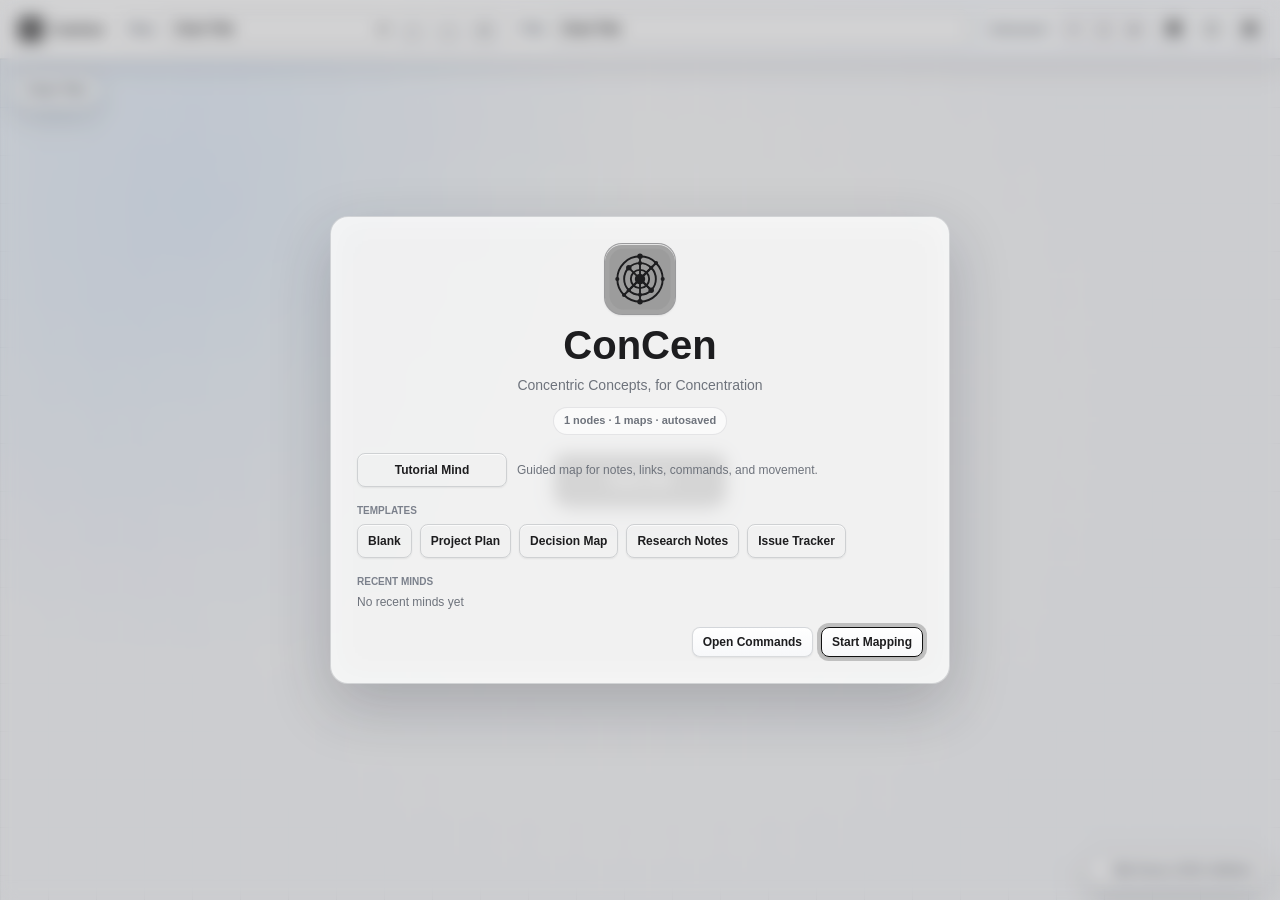
==== index.html @ ed0e7707 "feat: update welcome dialog with new logo, improved layout, and accessibility enhancements" ====
<!doctype html>
<html lang="en">
  <head>
    <meta charset="utf-8">
    <meta name="viewport" content="width=device-width, initial-scale=1">
    <title>ConCen</title>
    <link rel="icon" type="image/svg+xml" href="ios_network_flat_icon.svg">
    <link rel="stylesheet" href="styles.css">
  </head>
  <body>
    <main class="app-shell">
      <header class="toolbar" aria-label="ConCen controls">
        <div class="brand-lockup" aria-label="ConCen">
          <svg class="concen-logo" viewBox="0 0 1024 1024" aria-hidden="true" focusable="false">
            <rect class="concen-logo-bg" x="64" y="64" width="896" height="896" rx="210"/>
            <g class="concen-logo-lines" fill="none" stroke-width="28" stroke-linecap="round" stroke-linejoin="round">
              <circle cx="512" cy="512" r="332"/>
              <circle cx="512" cy="512" r="232"/>
              <circle cx="512" cy="512" r="134"/>
              <path d="M512 180 L512 844"/>
              <path d="M278 746 L746 278"/>
              <path d="M360 360 L670 670"/>
              <path d="M376 648 L512 512 L648 376"/>
              <path d="M512 512 L648 648"/>
            </g>
            <circle class="concen-logo-mark" cx="512" cy="512" r="76"/>
            <g class="concen-logo-nodes">
              <circle cx="512" cy="180" r="40"/>
              <circle cx="747" cy="277" r="30"/>
              <circle cx="844" cy="512" r="30"/>
              <circle cx="512" cy="844" r="40"/>
              <circle cx="278" cy="746" r="30"/>
              <circle cx="180" cy="512" r="30"/>
              <circle cx="512" cy="280" r="30"/>
              <circle cx="676" cy="348" r="30"/>
              <circle cx="676" cy="676" r="40"/>
              <circle cx="512" cy="744" r="30"/>
              <circle cx="348" cy="676" r="30"/>
              <circle cx="348" cy="348" r="40"/>
            </g>
          </svg>
          <span class="brand-name">ConCen</span>
        </div>
        <div class="toolbar-group map-controls" aria-label="Map controls">
          <label class="map-field">
            <span>Map</span>
            <select id="mapSelect"></select>
          </label>
          <button id="parentMapButton" class="icon-button" data-icon="‹" type="button" title="Go to parent map (Ctrl+Left)" aria-label="Go to parent map">
            <span class="visually-hidden">Parent Map</span>
          </button>
          <button id="childMapButton" class="icon-button" data-icon="›" type="button" title="Return to recent child map (Ctrl+Right)" aria-label="Return to recent child map">
            <span class="visually-hidden">Child Map</span>
          </button>
          <button id="newMapButton" class="icon-button" data-icon="+" type="button" title="New map" aria-label="New map">
            <span class="visually-hidden">New Map</span>
          </button>
        </div>

        <div class="toolbar-group title-controls" aria-label="Title controls">
          <label class="title-field">
            <span>Title</span>
            <input id="titleInput" type="text" value="Chart Title" autocomplete="off">
          </label>
        </div>

        <div class="toolbar-group utility-controls" aria-label="View controls">
          <output id="saveState" class="save-state" aria-live="polite">Autosaved</output>
          <div class="zoom-controls" role="group" aria-label="Zoom controls">
            <button id="zoomOutButton" class="icon-button" data-icon="−" type="button" title="Zoom out" aria-label="Zoom out">
              <span class="visually-hidden">Zoom Out</span>
            </button>
            <button id="fitViewButton" class="icon-button" data-icon="□" type="button" title="Fit view" aria-label="Fit view">
              <span class="visually-hidden">Fit View</span>
            </button>
            <button id="zoomInButton" class="icon-button" data-icon="+" type="button" title="Zoom in" aria-label="Zoom in">
              <span class="visually-hidden">Zoom In</span>
            </button>
          </div>
          <button id="commandPaletteButton" class="icon-button" data-icon="⌘" type="button" title="Search and commands (Ctrl+K)" aria-label="Search and commands">
            <span class="visually-hidden">Search and Commands</span>
          </button>
          <details class="mind-menu command-menu">
            <summary class="icon-button" data-icon="◌" title="Mind actions" aria-label="Mind actions">
              <span class="visually-hidden">Mind</span>
            </summary>
            <div class="command-panel">
              <button id="newMindButton" type="button" data-icon="+">New Mind</button>
              <button id="saveMindButton" type="button" data-icon="✓">Save Mind</button>
              <button id="exportMindButton" type="button" data-icon="⇧">Save Copy</button>
              <label class="import-mind" data-icon="⇩">
                <span>Open Mind</span>
                <input id="importMindInput" type="file" accept="application/json,.json">
              </label>
              <details class="github-sync">
                <summary data-icon="⌁">GitHub Sync</summary>
                <div class="github-sync-panel">
                  <label>
                    <span>Owner</span>
                    <input id="githubOwnerInput" type="text" autocomplete="off" placeholder="github-user">
                  </label>
                  <label>
                    <span>Repo</span>
                    <input id="githubRepoInput" type="text" autocomplete="off" placeholder="private-minds">
                  </label>
                  <label>
                    <span>Branch</span>
                    <input id="githubBranchInput" type="text" autocomplete="off" placeholder="main">
                  </label>
                  <label>
                    <span>Path</span>
                    <input id="githubPathInput" type="text" autocomplete="off" placeholder="minds/concen.mind.json">
                  </label>
                  <label>
                    <span>Token</span>
                    <input id="githubTokenInput" type="password" autocomplete="off" placeholder="Fine-grained token">
                  </label>
                  <div class="github-sync-actions">
                    <button id="githubSaveSettingsButton" type="button" data-icon="✓">Save</button>
                    <button id="githubExportSettingsButton" type="button" data-icon="⇧">Download Settings</button>
                    <label class="github-import-settings" data-icon="⇩">
                      <span>Open Settings</span>
                      <input id="githubImportSettingsInput" type="file" accept="application/json,.json">
                    </label>
                    <button id="githubPushButton" type="button" data-icon="⇧">Push</button>
                    <button id="githubPullButton" type="button" data-icon="⇩">Pull</button>
                    <button id="githubDisconnectButton" type="button" data-icon="×">Disconnect</button>
                  </div>
                </div>
              </details>
              <button id="clearRecentMindsButton" type="button" data-icon="⌫">Clear Recents</button>
              <button id="deleteMapButton" type="button" class="quiet-danger" data-icon="−">Delete Map</button>
              <button id="resetButton" type="button" class="quiet-danger" data-icon="×">Reset Mind</button>
            </div>
          </details>
          <details class="settings-menu">
            <summary class="icon-button" data-icon="⚙" title="Settings" aria-label="Settings">
              <span class="visually-hidden">Settings</span>
            </summary>
            <div class="settings-panel">
              <input id="viewModeInput" class="legacy-view-mode" type="checkbox" checked hidden>
              <div class="theme-controls" aria-label="Theme controls">
                <span class="settings-section-title">Appearance</span>
                <label class="theme-field">
                  <span>Theme</span>
                  <select id="themePresetInput"></select>
                </label>
                <label class="theme-field">
                  <span>Style</span>
                  <select id="stylePresetInput"></select>
                </label>
                <label class="theme-field">
                  <span>Navigation</span>
                  <select id="navigationModeInput"></select>
                </label>
                <div id="customThemeEditor" class="custom-theme-editor" aria-label="Custom theme colors" hidden></div>
                <div>
                  <span class="theme-label">Branches</span>
                  <div id="branchPalette" class="branch-palette" aria-label="Branch colors"></div>
                </div>
                <div class="theme-actions">
                  <button id="shufflePaletteButton" type="button" data-icon="⇄">Shuffle</button>
                  <button id="resetPaletteButton" type="button" data-icon="↺">Reset</button>
                  <button id="exportThemeButton" type="button" data-icon="⇧">Export</button>
                  <label class="import-theme" data-icon="⇩">
                    <span>Import</span>
                    <input id="importThemeInput" type="file" accept="application/json,.json">
                  </label>
                </div>
              </div>
              <div class="spacing-controls" aria-label="Spacing controls">
                <div class="spacing-header">
                  <span class="settings-section-title">Layout</span>
                  <div class="segmented-control view-mode-control" role="group" aria-label="View mode">
                    <button id="treeViewButton" type="button" aria-pressed="false">Flat</button>
                    <button id="radialViewButton" type="button" aria-pressed="false">Radial</button>
                    <button id="bookViewButton" type="button" aria-pressed="false">Book</button>
                  </div>
                  <div class="layout-preset-row" role="group" aria-label="Layout presets">
                    <button type="button" data-layout-preset="compact">Compact</button>
                    <button type="button" data-layout-preset="balanced">Balanced</button>
                    <button type="button" data-layout-preset="wide">Wide</button>
                  </div>
                </div>
                <div class="range-field" role="group" aria-labelledby="treeLevelGapLabel">
                  <span id="treeLevelGapLabel">Flat radius</span>
                  <input id="treeLevelGapRange" type="range" min="40" max="260" step="4" value="82" aria-labelledby="treeLevelGapLabel">
                  <input id="treeLevelGapInput" type="number" min="40" max="260" step="4" value="82" aria-label="Flat radius value">
                </div>
                <div class="range-field" role="group" aria-labelledby="treeLeafGapLabel">
                  <span id="treeLeafGapLabel">Flat nodes</span>
                  <input id="treeLeafGapRange" type="range" min="60" max="360" step="4" value="110" aria-labelledby="treeLeafGapLabel">
                  <input id="treeLeafGapInput" type="number" min="60" max="360" step="4" value="110" aria-label="Flat nodes value">
                </div>
                <div class="range-field" role="group" aria-labelledby="ringBaseRadiusLabel">
                  <span id="ringBaseRadiusLabel">Ring radius</span>
                  <input id="ringBaseRadiusRange" type="range" min="60" max="500" step="5" value="110" aria-labelledby="ringBaseRadiusLabel">
                  <input id="ringBaseRadiusInput" type="number" min="60" max="500" step="5" value="110" aria-label="Ring radius value">
                </div>
                <div class="range-field" role="group" aria-labelledby="ringDepthGapLabel">
                  <span id="ringDepthGapLabel">Ring layers</span>
                  <input id="ringDepthGapRange" type="range" min="60" max="500" step="5" value="100" aria-labelledby="ringDepthGapLabel">
                  <input id="ringDepthGapInput" type="number" min="60" max="500" step="5" value="100" aria-label="Ring layers value">
                </div>
                <div class="range-field" role="group" aria-labelledby="ringNodeGapLabel">
                  <span id="ringNodeGapLabel">Ring nodes</span>
                  <input id="ringNodeGapRange" type="range" min="0" max="200" step="4" value="28" aria-labelledby="ringNodeGapLabel">
                  <input id="ringNodeGapInput" type="number" min="0" max="200" step="4" value="28" aria-label="Ring nodes value">
                </div>
                <div class="range-field" role="group" aria-labelledby="nodeFontSizeLabel">
                  <span id="nodeFontSizeLabel">Font size</span>
                  <input id="nodeFontSizeRange" type="range" min="9" max="22" step="0.5" value="13" aria-labelledby="nodeFontSizeLabel">
                  <input id="nodeFontSizeInput" type="number" min="9" max="22" step="0.5" value="13" aria-label="Font size value">
                </div>
              </div>
            </div>
          </details>
        </div>
      </header>

      <section class="canvas-wrap" aria-label="ConCen editor">
        <div id="pathTrail" class="path-trail" aria-label="Map path"></div>
        <svg id="chartCanvas" role="application" aria-label="ConCen mind map" tabindex="0"></svg>
        <div id="nodeActionBar" class="node-action-bar" aria-label="Focused node actions" hidden>
          <label class="node-field">
            <span>Focus</span>
            <input id="nodeLabelInput" type="text" value="Chart Title" autocomplete="off">
          </label>
          <button id="addButton" class="icon-button" data-icon="+" type="button" title="Add child (Enter)" aria-label="Add child">
            <span class="visually-hidden">Add Child</span>
          </button>
          <button id="renameButton" class="icon-button" data-icon="✓" type="button" title="Apply label" aria-label="Apply label">
            <span class="visually-hidden">Apply Label</span>
          </button>
          <button id="openMapButton" class="icon-button" data-icon="↳" type="button" title="Open node map (Alt+Enter)" aria-label="Open node map">
            <span class="visually-hidden">Open Map</span>
          </button>
          <button id="reparentButton" class="icon-button" data-icon="↑" type="button" title="Create parent (Ctrl+Shift+Enter)" aria-label="Create parent">
            <span class="visually-hidden">Create Parent</span>
          </button>
          <button id="noteButton" class="icon-button" data-icon="✎" type="button" title="Toggle notes (Ctrl+Enter or Ctrl+click node)" aria-label="Toggle notes">
            <span class="visually-hidden">Open Notes</span>
          </button>
          <button id="deleteButton" class="icon-button quiet-danger" data-icon="×" type="button" title="Delete node" aria-label="Delete node">
            <span class="visually-hidden">Delete</span>
          </button>
        </div>
        <aside id="noteSidebar" class="note-sidebar" aria-label="Node inspector" hidden>
          <div class="note-sidebar-header">
            <div>
              <span class="note-eyebrow">Inspector</span>
              <h2 id="noteSidebarTitle">Chart Title</h2>
            </div>
            <button id="closeNoteButton" class="icon-button" data-icon="×" type="button" title="Close inspector" aria-label="Close inspector">
              <span class="visually-hidden">Close Inspector</span>
            </button>
          </div>
          <div class="node-meta-grid">
            <label>
              <span>Status</span>
              <select id="nodeStatusInput" aria-label="Node status">
                <option value="open">Open</option>
                <option value="active">Active</option>
                <option value="waiting">Waiting</option>
                <option value="done">Done</option>
              </select>
            </label>
            <label>
              <span>Priority</span>
              <select id="nodePriorityInput" aria-label="Node priority">
                <option value="low">Low</option>
                <option value="normal">Normal</option>
                <option value="high">High</option>
                <option value="critical">Critical</option>
              </select>
            </label>
            <label class="wide">
              <span>Tags</span>
              <input id="nodeTagsInput" type="text" aria-label="Node tags" placeholder="comma, separated">
            </label>
            <label class="wide checkbox-field">
              <span>Show marker</span>
              <input id="nodeMarkerInput" type="checkbox" aria-label="Show priority marker colored by status">
            </label>
          </div>
          <textarea id="noteInput" aria-label="Node note" placeholder="Add note"></textarea>
          <div id="nodeLinkSuggest" class="node-link-suggest" role="listbox" aria-label="Node link suggestions" hidden></div>
          <div id="noteLinks" class="note-links" aria-label="Detected note links"></div>
          <div id="backlinks" class="backlinks" aria-label="Backlinks"></div>
        </aside>
        <output id="statusText" class="status-pill" aria-live="polite"></output>
        <input id="nodeEditor" class="node-editor" type="text" autocomplete="off" aria-label="Edit node label">
      </section>
      <div id="commandPalette" class="command-palette" role="dialog" aria-modal="true" aria-label="Search and commands" hidden>
        <div class="palette-panel">
          <input id="commandInput" type="search" autocomplete="off" placeholder="Search nodes, notes, or commands">
          <div id="commandResults" class="command-results"></div>
        </div>
      </div>
      <div id="welcomeDialog" class="welcome-dialog" role="dialog" aria-modal="true" aria-label="Welcome to ConCen" hidden>
        <div class="welcome-panel">
          <div class="welcome-head">
            <div class="welcome-brand">
              <svg class="concen-logo welcome-logo" viewBox="0 0 1024 1024" aria-hidden="true" focusable="false">
                <rect class="concen-logo-bg" x="64" y="64" width="896" height="896" rx="210"/>
                <g class="concen-logo-lines" fill="none" stroke-width="28" stroke-linecap="round" stroke-linejoin="round">
                  <circle cx="512" cy="512" r="332"/>
                  <circle cx="512" cy="512" r="232"/>
                  <circle cx="512" cy="512" r="134"/>
                  <path d="M512 180 L512 844"/>
                  <path d="M278 746 L746 278"/>
                  <path d="M360 360 L670 670"/>
                  <path d="M376 648 L512 512 L648 376"/>
                  <path d="M512 512 L648 648"/>
                </g>
                <circle class="concen-logo-mark" cx="512" cy="512" r="76"/>
                <g class="concen-logo-nodes">
                  <circle cx="512" cy="180" r="40"/>
                  <circle cx="747" cy="277" r="30"/>
                  <circle cx="844" cy="512" r="30"/>
                  <circle cx="512" cy="844" r="40"/>
                  <circle cx="278" cy="746" r="30"/>
                  <circle cx="180" cy="512" r="30"/>
                  <circle cx="512" cy="280" r="30"/>
                  <circle cx="676" cy="348" r="30"/>
                  <circle cx="676" cy="676" r="40"/>
                  <circle cx="512" cy="744" r="30"/>
                  <circle cx="348" cy="676" r="30"/>
                  <circle cx="348" cy="348" r="40"/>
                </g>
              </svg>
              <h1>ConCen</h1>
              <p>Concentric Concepts, for Concentration</p>
            </div>
            <output id="welcomeStats" class="welcome-stats"></output>
          </div>
          <div class="welcome-section">
            <div class="welcome-tutorial">
              <button id="welcomeTutorialButton" type="button" data-icon="▶">Tutorial Mind</button>
              <span>Guided map for notes, links, commands, and movement.</span>
            </div>
          </div>
          <div class="welcome-section">
            <span class="welcome-label">Templates</span>
            <div class="welcome-templates" id="welcomeTemplates">
              <button type="button" data-template="blank">Blank</button>
              <button type="button" data-template="project">Project Plan</button>
              <button type="button" data-template="decision">Decision Map</button>
              <button type="button" data-template="research">Research Notes</button>
              <button type="button" data-template="issues">Issue Tracker</button>
            </div>
          </div>
          <div class="welcome-section">
            <span class="welcome-label">Recent minds</span>
            <div id="welcomeRecent" class="welcome-recent"></div>
          </div>
          <div class="welcome-actions">
            <button id="welcomeCommandButton" type="button" data-icon="⌘">Open Commands</button>
            <button id="welcomeCloseButton" type="button" data-icon="✓">Start Mapping</button>
          </div>
        </div>
      </div>
    </main>

    <script src="src/config.js"></script>
    <script src="src/utils.js"></script>
    <script src="src/model.js"></script>
    <script src="src/storage.js"></script>
    <script src="src/layout.js"></script>
    <script src="src/renderer.js"></script>
    <script src="src/tutorial.js"></script>
    <script src="src/controller.js"></script>
    <script src="app.js"></script>
  </body>
</html>
---- styles.css ----
:root {
  color-scheme: light;
  --bg: #f3f4f6;
  --surface: rgba(255, 255, 255, 0.72);
  --surface-solid: #ffffff;
  --surface-raised: rgba(255, 255, 255, 0.88);
  --surface-recessed: rgba(247, 248, 250, 0.9);
  --glass-border: rgba(120, 126, 138, 0.24);
  --hairline: rgba(60, 67, 80, 0.14);
  --field: rgba(255, 255, 255, 0.86);
  --field-hover: rgba(255, 255, 255, 0.96);
  --control: linear-gradient(180deg, rgba(255, 255, 255, 0.94), rgba(236, 238, 243, 0.86));
  --control-hover: linear-gradient(180deg, rgba(255, 255, 255, 1), rgba(228, 232, 239, 0.92));
  --control-pressed: linear-gradient(180deg, rgba(219, 224, 233, 0.92), rgba(244, 246, 250, 0.96));
  --control-ink: #1d1d1f;
  --danger-ink: #ad2f2b;
  --ink: #1d1d1f;
  --muted: #6e737c;
  --label: #7b818c;
  --focus: #0a84ff;
  --focus-soft: rgba(10, 132, 255, 0.2);
  --path-glow: rgba(10, 132, 255, 0.24);
  --path-fill: rgba(10, 132, 255, 0.045);
  --sibling-glow: rgba(10, 132, 255, 0.18);
  --sibling-fill: rgba(10, 132, 255, 0.035);
  --canvas-bg: #f7f8fa;
  --canvas-grid: rgba(86, 98, 120, 0.055);
  --canvas-wash: rgba(255, 255, 255, 0.72);
  --ring-guide: rgba(94, 105, 124, 0.38);
  --node-fill: rgba(255, 255, 255, 0.9);
  --root-node-fill: #111111;
  --node-ink: #1d1d1f;
  --root-node-ink: #ffffff;
  --node-font-size: 13px;
  --leaf-marker-font-size: 9px;
  --shadow-sm: 0 1px 2px rgba(0, 0, 0, 0.07), 0 1px 0 rgba(255, 255, 255, 0.72) inset;
  --shadow-md: 0 10px 28px rgba(30, 36, 46, 0.14);
  --shadow-lg: 0 22px 60px rgba(30, 36, 46, 0.22);
  --node-shadow: drop-shadow(0 8px 14px rgba(35, 42, 55, 0.13));
  --blur: blur(18px) saturate(1.35);
}

:root[data-theme="dark"] {
  color-scheme: dark;
  --bg: #101114;
  --surface: rgba(34, 36, 41, 0.68);
  --surface-solid: #22242a;
  --surface-raised: rgba(44, 47, 54, 0.86);
  --surface-recessed: rgba(24, 26, 31, 0.88);
  --glass-border: rgba(255, 255, 255, 0.14);
  --hairline: rgba(255, 255, 255, 0.09);
  --field: rgba(25, 27, 32, 0.84);
  --field-hover: rgba(34, 37, 44, 0.94);
  --control: linear-gradient(180deg, rgba(66, 70, 80, 0.82), rgba(41, 44, 52, 0.86));
  --control-hover: linear-gradient(180deg, rgba(79, 84, 95, 0.9), rgba(48, 52, 61, 0.94));
  --control-pressed: linear-gradient(180deg, rgba(35, 38, 46, 0.94), rgba(58, 62, 72, 0.86));
  --control-ink: #f5f5f7;
  --danger-ink: #ff6961;
  --ink: #f5f5f7;
  --muted: #a3a8b2;
  --label: #9096a2;
  --focus: #0a84ff;
  --focus-soft: rgba(10, 132, 255, 0.28);
  --path-glow: rgba(10, 132, 255, 0.34);
  --path-fill: rgba(10, 132, 255, 0.09);
  --sibling-glow: rgba(10, 132, 255, 0.24);
  --sibling-fill: rgba(10, 132, 255, 0.07);
  --canvas-bg: #111318;
  --canvas-grid: rgba(255, 255, 255, 0.045);
  --canvas-wash: rgba(28, 31, 38, 0.54);
  --ring-guide: rgba(169, 178, 194, 0.34);
  --node-fill: rgba(32, 35, 42, 0.88);
  --root-node-fill: #111111;
  --node-ink: #f5f5f7;
  --root-node-ink: #ffffff;
  --shadow-sm: 0 1px 0 rgba(255, 255, 255, 0.08) inset, 0 1px 2px rgba(0, 0, 0, 0.32);
  --shadow-md: 0 12px 32px rgba(0, 0, 0, 0.36);
  --shadow-lg: 0 26px 70px rgba(0, 0, 0, 0.52);
  --node-shadow: drop-shadow(0 10px 18px rgba(0, 0, 0, 0.32));
}

:root[data-style="print"] {
  --blur: none;
  --shadow-sm: none;
  --shadow-md: 0 1px 0 var(--hairline);
  --shadow-lg: 0 12px 28px rgba(35, 31, 25, 0.12);
  --node-shadow: none;
  --canvas-grid: rgba(64, 54, 36, 0.09);
  --ring-guide: rgba(64, 54, 36, 0.32);
}

:root[data-style="papery"] {
  --bg: #efe6cf;
  --surface: rgba(255, 251, 240, 0.74);
  --surface-solid: #fff7e6;
  --surface-raised: rgba(255, 253, 246, 0.9);
  --surface-recessed: rgba(246, 239, 220, 0.72);
  --ink: #292218;
  --muted: #6f624e;
  --label: #76664d;
  --field: rgba(255, 253, 246, 0.92);
  --field-hover: #fffdf6;
  --control: linear-gradient(180deg, rgba(255, 252, 242, 0.96), rgba(238, 226, 201, 0.88));
  --control-hover: linear-gradient(180deg, #fffdf6, rgba(233, 219, 190, 0.92));
  --control-pressed: linear-gradient(180deg, rgba(226, 210, 178, 0.9), rgba(250, 244, 230, 0.96));
  --control-ink: #292218;
  --canvas-bg: #f7f0dc;
  --canvas-grid: rgba(117, 94, 54, 0.055);
  --canvas-wash: rgba(255, 252, 242, 0.62);
  --ring-guide: rgba(117, 94, 54, 0.26);
  --node-fill: rgba(255, 252, 242, 0.94);
  --node-ink: #292218;
  --shadow-sm: 0 1px 1px rgba(80, 62, 35, 0.08), 0 1px 0 rgba(255, 255, 255, 0.58) inset;
  --shadow-md: 0 8px 18px rgba(80, 62, 35, 0.12);
  --shadow-lg: 0 18px 42px rgba(80, 62, 35, 0.16);
  --node-shadow: drop-shadow(0 5px 8px rgba(80, 62, 35, 0.13));
}

:root[data-theme="dark"][data-style="papery"] {
  --bg: #15120d;
  --surface: rgba(36, 30, 22, 0.78);
  --surface-solid: #231d15;
  --surface-raised: rgba(47, 39, 28, 0.92);
  --surface-recessed: rgba(30, 25, 18, 0.82);
  --glass-border: rgba(238, 220, 184, 0.18);
  --hairline: rgba(238, 220, 184, 0.12);
  --field: rgba(38, 31, 22, 0.94);
  --field-hover: rgba(51, 42, 30, 0.96);
  --control: linear-gradient(180deg, rgba(66, 55, 40, 0.9), rgba(42, 34, 24, 0.92));
  --control-hover: linear-gradient(180deg, rgba(78, 65, 47, 0.94), rgba(50, 41, 30, 0.96));
  --control-pressed: linear-gradient(180deg, rgba(35, 28, 20, 0.96), rgba(63, 52, 37, 0.9));
  --control-ink: #f5ead2;
  --ink: #f5ead2;
  --muted: #c9b895;
  --label: #b8a681;
  --canvas-bg: #211b13;
  --canvas-grid: rgba(238, 220, 184, 0.052);
  --canvas-wash: rgba(80, 65, 43, 0.34);
  --ring-guide: rgba(238, 220, 184, 0.2);
  --node-fill: rgba(50, 41, 29, 0.94);
  --node-ink: #f7ecd4;
  --root-node-fill: #f3dfb4;
  --root-node-ink: #1d160d;
  --shadow-sm: 0 1px 1px rgba(0, 0, 0, 0.28), 0 1px 0 rgba(255, 247, 222, 0.06) inset;
  --shadow-md: 0 10px 24px rgba(0, 0, 0, 0.3);
  --shadow-lg: 0 22px 54px rgba(0, 0, 0, 0.42);
  --node-shadow: drop-shadow(0 7px 12px rgba(0, 0, 0, 0.32));
}

:root[data-style="blueprint"] {
  --focus: #38bdf8;
  --focus-soft: rgba(56, 189, 248, 0.22);
  --canvas-bg: #0b2431;
  --canvas-grid: rgba(125, 211, 252, 0.16);
  --canvas-wash: rgba(14, 116, 144, 0.18);
  --ring-guide: rgba(125, 211, 252, 0.46);
  --node-fill: rgba(8, 47, 73, 0.88);
  --node-ink: #e0f2fe;
  --root-node-fill: #e0f2fe;
  --root-node-ink: #082f49;
  --node-shadow: drop-shadow(0 0 10px rgba(56, 189, 248, 0.16));
}

:root[data-style="terminal"] {
  --focus: #22c55e;
  --focus-soft: rgba(34, 197, 94, 0.22);
  --canvas-bg: #030712;
  --canvas-grid: rgba(34, 197, 94, 0.12);
  --canvas-wash: rgba(15, 23, 42, 0.34);
  --ring-guide: rgba(34, 197, 94, 0.34);
  --node-fill: rgba(2, 6, 23, 0.9);
  --node-ink: #bbf7d0;
  --root-node-fill: #22c55e;
  --root-node-ink: #03120a;
  --node-shadow: drop-shadow(0 0 7px rgba(34, 197, 94, 0.24));
}

:root[data-style="soft"] {
  --shadow-sm: 0 1px 2px rgba(32, 38, 51, 0.06);
  --shadow-md: 0 16px 36px rgba(32, 38, 51, 0.11);
  --shadow-lg: 0 28px 70px rgba(32, 38, 51, 0.18);
  --node-shadow: drop-shadow(0 14px 24px rgba(45, 55, 72, 0.14));
  --canvas-grid: transparent;
  --ring-guide: color-mix(in srgb, var(--focus) 28%, transparent);
}

:root[data-style="index-card"] {
  --bg: #eceff3;
  --surface: rgba(252, 253, 248, 0.78);
  --surface-solid: #fffdf5;
  --surface-raised: rgba(255, 255, 252, 0.93);
  --surface-recessed: rgba(237, 242, 247, 0.84);
  --glass-border: rgba(92, 103, 120, 0.22);
  --hairline: rgba(49, 60, 74, 0.13);
  --field: rgba(255, 255, 250, 0.92);
  --field-hover: #ffffff;
  --control: linear-gradient(180deg, #ffffff, rgba(234, 239, 247, 0.92));
  --control-hover: linear-gradient(180deg, #ffffff, rgba(225, 233, 244, 0.96));
  --control-pressed: linear-gradient(180deg, rgba(218, 226, 238, 0.96), #ffffff);
  --control-ink: #202733;
  --ink: #202733;
  --muted: #697383;
  --label: #788394;
  --focus: #2563eb;
  --focus-soft: rgba(37, 99, 235, 0.18);
  --path-glow: rgba(37, 99, 235, 0.26);
  --path-fill: rgba(37, 99, 235, 0.055);
  --sibling-glow: rgba(245, 158, 11, 0.24);
  --sibling-fill: rgba(245, 158, 11, 0.07);
  --canvas-bg: #eef2f6;
  --canvas-grid: rgba(88, 100, 116, 0.07);
  --canvas-wash: rgba(255, 255, 255, 0.66);
  --ring-guide: rgba(78, 91, 111, 0.28);
  --node-fill: #fffef8;
  --node-ink: #202733;
  --root-node-fill: #243247;
  --root-node-ink: #fffdf5;
  --shadow-sm: 0 1px 1px rgba(35, 44, 59, 0.08), 0 1px 0 rgba(255, 255, 255, 0.86) inset;
  --shadow-md: 0 10px 22px rgba(34, 45, 62, 0.13);
  --shadow-lg: 0 24px 56px rgba(34, 45, 62, 0.18);
  --node-shadow: drop-shadow(0 8px 10px rgba(52, 64, 84, 0.12));
}

:root[data-theme="dark"][data-style="index-card"] {
  --bg: #14161a;
  --surface: rgba(35, 39, 46, 0.78);
  --surface-solid: #242831;
  --surface-raised: rgba(44, 49, 59, 0.92);
  --surface-recessed: rgba(22, 25, 30, 0.86);
  --glass-border: rgba(224, 232, 244, 0.16);
  --hairline: rgba(224, 232, 244, 0.1);
  --field: rgba(26, 30, 36, 0.92);
  --field-hover: rgba(35, 40, 49, 0.98);
  --control: linear-gradient(180deg, rgba(60, 67, 80, 0.9), rgba(38, 43, 52, 0.92));
  --control-hover: linear-gradient(180deg, rgba(72, 81, 96, 0.94), rgba(45, 51, 61, 0.98));
  --control-pressed: linear-gradient(180deg, rgba(28, 32, 39, 0.98), rgba(58, 65, 78, 0.9));
  --control-ink: #f4f6fa;
  --ink: #f4f6fa;
  --muted: #b0b8c5;
  --label: #9ba5b4;
  --canvas-bg: #171b21;
  --canvas-grid: rgba(224, 232, 244, 0.055);
  --canvas-wash: rgba(87, 103, 125, 0.2);
  --ring-guide: rgba(224, 232, 244, 0.2);
  --node-fill: rgba(43, 49, 59, 0.96);
  --node-ink: #f4f6fa;
  --root-node-fill: #f4f6fa;
  --root-node-ink: #171b21;
  --node-shadow: drop-shadow(0 9px 14px rgba(0, 0, 0, 0.34));
}

:root[data-style="radar"] {
  --bg: #060b0a;
  --surface: rgba(8, 24, 22, 0.78);
  --surface-solid: #0b1615;
  --surface-raised: rgba(14, 36, 33, 0.9);
  --surface-recessed: rgba(4, 12, 12, 0.88);
  --glass-border: rgba(64, 224, 177, 0.22);
  --hairline: rgba(125, 249, 208, 0.13);
  --field: rgba(4, 16, 15, 0.92);
  --field-hover: rgba(8, 30, 27, 0.98);
  --control: linear-gradient(180deg, rgba(19, 57, 51, 0.9), rgba(7, 26, 24, 0.94));
  --control-hover: linear-gradient(180deg, rgba(28, 78, 68, 0.94), rgba(10, 36, 33, 0.98));
  --control-pressed: linear-gradient(180deg, rgba(4, 15, 14, 0.98), rgba(23, 64, 57, 0.88));
  --control-ink: #d8fff5;
  --ink: #d8fff5;
  --muted: #8fcfbe;
  --label: #78b9aa;
  --focus: #2dd4bf;
  --focus-soft: rgba(45, 212, 191, 0.24);
  --path-glow: rgba(45, 212, 191, 0.38);
  --path-fill: rgba(45, 212, 191, 0.09);
  --sibling-glow: rgba(251, 191, 36, 0.28);
  --sibling-fill: rgba(251, 191, 36, 0.08);
  --canvas-bg: #040908;
  --canvas-grid: rgba(45, 212, 191, 0.08);
  --canvas-wash: rgba(20, 184, 166, 0.14);
  --ring-guide: rgba(45, 212, 191, 0.4);
  --node-fill: rgba(5, 22, 21, 0.9);
  --node-ink: #d8fff5;
  --root-node-fill: #2dd4bf;
  --root-node-ink: #031110;
  --shadow-sm: 0 0 0 1px rgba(45, 212, 191, 0.12), 0 8px 18px rgba(0, 0, 0, 0.24);
  --shadow-md: 0 16px 36px rgba(0, 0, 0, 0.34), 0 0 26px rgba(45, 212, 191, 0.08);
  --shadow-lg: 0 30px 74px rgba(0, 0, 0, 0.5), 0 0 44px rgba(45, 212, 191, 0.1);
  --node-shadow: drop-shadow(0 0 9px rgba(45, 212, 191, 0.28)) drop-shadow(0 10px 16px rgba(0, 0, 0, 0.34));
}

:root[data-style="kanban"] {
  --bg: #f4f6f8;
  --surface: rgba(255, 255, 255, 0.78);
  --surface-solid: #ffffff;
  --surface-raised: rgba(255, 255, 255, 0.94);
  --surface-recessed: rgba(239, 243, 247, 0.9);
  --glass-border: rgba(91, 103, 122, 0.2);
  --hairline: rgba(47, 58, 74, 0.13);
  --field: rgba(255, 255, 255, 0.92);
  --field-hover: #ffffff;
  --control: linear-gradient(180deg, #ffffff, rgba(234, 238, 244, 0.94));
  --control-hover: linear-gradient(180deg, #ffffff, rgba(224, 231, 240, 0.96));
  --control-pressed: linear-gradient(180deg, rgba(217, 225, 235, 0.96), #ffffff);
  --control-ink: #1f2937;
  --ink: #1f2937;
  --muted: #667085;
  --label: #7b8494;
  --focus: #2563eb;
  --focus-soft: rgba(37, 99, 235, 0.18);
  --path-glow: rgba(37, 99, 235, 0.24);
  --path-fill: rgba(37, 99, 235, 0.055);
  --sibling-glow: rgba(16, 185, 129, 0.24);
  --sibling-fill: rgba(16, 185, 129, 0.07);
  --canvas-bg: #f6f8fb;
  --canvas-grid: rgba(64, 76, 96, 0.055);
  --canvas-wash: rgba(255, 255, 255, 0.68);
  --ring-guide: rgba(95, 109, 130, 0.24);
  --node-fill: #ffffff;
  --node-ink: #1f2937;
  --root-node-fill: #111827;
  --root-node-ink: #ffffff;
  --shadow-sm: 0 1px 2px rgba(34, 42, 58, 0.08), 0 1px 0 rgba(255, 255, 255, 0.86) inset;
  --shadow-md: 0 8px 20px rgba(34, 42, 58, 0.12);
  --shadow-lg: 0 20px 48px rgba(34, 42, 58, 0.16);
  --node-shadow: drop-shadow(0 5px 8px rgba(31, 41, 55, 0.1));
}

:root[data-theme="dark"][data-style="kanban"] {
  --bg: #121417;
  --surface: rgba(31, 35, 41, 0.78);
  --surface-solid: #20242b;
  --surface-raised: rgba(40, 45, 53, 0.92);
  --surface-recessed: rgba(20, 23, 28, 0.88);
  --glass-border: rgba(229, 234, 242, 0.15);
  --hairline: rgba(229, 234, 242, 0.1);
  --field: rgba(24, 28, 34, 0.94);
  --field-hover: rgba(32, 37, 45, 0.98);
  --control: linear-gradient(180deg, rgba(56, 63, 75, 0.9), rgba(36, 41, 50, 0.94));
  --control-hover: linear-gradient(180deg, rgba(69, 77, 91, 0.94), rgba(43, 49, 59, 0.98));
  --control-pressed: linear-gradient(180deg, rgba(27, 31, 38, 0.98), rgba(55, 62, 74, 0.9));
  --control-ink: #f6f8fb;
  --ink: #f6f8fb;
  --muted: #aab3c0;
  --label: #98a3b2;
  --canvas-bg: #15191f;
  --canvas-grid: rgba(229, 234, 242, 0.05);
  --canvas-wash: rgba(91, 110, 134, 0.18);
  --ring-guide: rgba(229, 234, 242, 0.18);
  --node-fill: rgba(39, 45, 54, 0.96);
  --node-ink: #f6f8fb;
  --root-node-fill: #f6f8fb;
  --root-node-ink: #15191f;
  --node-shadow: drop-shadow(0 7px 12px rgba(0, 0, 0, 0.3));
}

:root[data-style="schematic"] {
  --bg: #eef3f2;
  --surface: rgba(249, 252, 251, 0.78);
  --surface-solid: #fbfefd;
  --surface-raised: rgba(255, 255, 255, 0.94);
  --surface-recessed: rgba(226, 236, 234, 0.86);
  --glass-border: rgba(48, 94, 92, 0.2);
  --hairline: rgba(25, 72, 70, 0.14);
  --field: rgba(255, 255, 255, 0.92);
  --field-hover: #ffffff;
  --control: linear-gradient(180deg, #ffffff, rgba(226, 236, 234, 0.92));
  --control-hover: linear-gradient(180deg, #ffffff, rgba(213, 230, 226, 0.96));
  --control-pressed: linear-gradient(180deg, rgba(202, 221, 217, 0.96), #ffffff);
  --control-ink: #173433;
  --ink: #173433;
  --muted: #5f7674;
  --label: #6e8582;
  --focus: #0f766e;
  --focus-soft: rgba(15, 118, 110, 0.18);
  --path-glow: rgba(15, 118, 110, 0.22);
  --path-fill: rgba(15, 118, 110, 0.055);
  --sibling-glow: rgba(217, 119, 6, 0.22);
  --sibling-fill: rgba(217, 119, 6, 0.06);
  --canvas-bg: #f4faf8;
  --canvas-grid: rgba(38, 87, 85, 0.08);
  --canvas-wash: rgba(255, 255, 255, 0.56);
  --ring-guide: rgba(38, 87, 85, 0.25);
  --node-fill: #fbfefd;
  --node-ink: #173433;
  --root-node-fill: #173433;
  --root-node-ink: #fbfefd;
  --shadow-sm: 0 1px 0 rgba(255, 255, 255, 0.86) inset, 0 1px 1px rgba(25, 72, 70, 0.07);
  --shadow-md: 0 8px 18px rgba(25, 72, 70, 0.11);
  --shadow-lg: 0 20px 42px rgba(25, 72, 70, 0.16);
  --node-shadow: drop-shadow(0 4px 6px rgba(25, 72, 70, 0.09));
}

:root[data-theme="dark"][data-style="schematic"] {
  --bg: #101817;
  --surface: rgba(27, 40, 39, 0.78);
  --surface-solid: #1d2a29;
  --surface-raised: rgba(35, 51, 49, 0.92);
  --surface-recessed: rgba(15, 24, 23, 0.88);
  --glass-border: rgba(180, 232, 224, 0.16);
  --hairline: rgba(180, 232, 224, 0.1);
  --field: rgba(19, 30, 29, 0.94);
  --field-hover: rgba(26, 42, 40, 0.98);
  --control: linear-gradient(180deg, rgba(46, 69, 66, 0.9), rgba(28, 43, 41, 0.94));
  --control-hover: linear-gradient(180deg, rgba(56, 84, 80, 0.94), rgba(34, 52, 50, 0.98));
  --control-pressed: linear-gradient(180deg, rgba(17, 27, 26, 0.98), rgba(45, 68, 65, 0.9));
  --control-ink: #eefdfa;
  --ink: #eefdfa;
  --muted: #a5c7c2;
  --label: #91b4af;
  --canvas-bg: #101b1a;
  --canvas-grid: rgba(180, 232, 224, 0.07);
  --canvas-wash: rgba(51, 103, 96, 0.18);
  --ring-guide: rgba(180, 232, 224, 0.18);
  --node-fill: rgba(31, 48, 46, 0.96);
  --node-ink: #eefdfa;
  --root-node-fill: #eefdfa;
  --root-node-ink: #101b1a;
  --node-shadow: drop-shadow(0 6px 10px rgba(0, 0, 0, 0.28));
}

* {
  box-sizing: border-box;
}

html {
  background: var(--bg);
}

body {
  margin: 0;
  min-height: 100vh;
  background:
    radial-gradient(circle at 18% -12%, rgba(255, 255, 255, 0.86), transparent 30rem),
    radial-gradient(circle at 82% 0%, rgba(124, 164, 255, 0.12), transparent 34rem),
    var(--bg);
  color: var(--ink);
  font-family: -apple-system, BlinkMacSystemFont, "SF Pro Text", "SF Pro Display", Inter, "Segoe UI", sans-serif;
  letter-spacing: 0;
  -webkit-font-smoothing: antialiased;
}

:root[data-style="print"] body {
  font-family: Georgia, "Times New Roman", serif;
}

:root[data-style="papery"] body {
  background:
    radial-gradient(circle at 20% -8%, rgba(255, 255, 255, 0.72), transparent 28rem),
    radial-gradient(circle at 82% 4%, rgba(160, 122, 60, 0.08), transparent 30rem),
    linear-gradient(90deg, rgba(92, 70, 38, 0.025) 1px, transparent 1px),
    linear-gradient(rgba(92, 70, 38, 0.018) 1px, transparent 1px),
    var(--bg);
  background-size: auto, auto, 11px 11px, 17px 17px, auto;
}

:root[data-theme="dark"][data-style="papery"] body {
  background:
    radial-gradient(circle at 20% -8%, rgba(238, 220, 184, 0.08), transparent 28rem),
    radial-gradient(circle at 82% 4%, rgba(0, 0, 0, 0.2), transparent 30rem),
    linear-gradient(90deg, rgba(238, 220, 184, 0.018) 1px, transparent 1px),
    linear-gradient(rgba(238, 220, 184, 0.012) 1px, transparent 1px),
    var(--bg);
  background-size: auto, auto, 11px 11px, 17px 17px, auto;
}

:root[data-style="blueprint"] body,
:root[data-style="terminal"] body {
  font-family: "SFMono-Regular", Consolas, "Liberation Mono", monospace;
}

:root[data-style="radar"] body,
:root[data-style="schematic"] body {
  font-family: "SFMono-Regular", Consolas, "Liberation Mono", monospace;
}

:root[data-style="index-card"] body {
  background:
    radial-gradient(circle at 22% -10%, var(--canvas-wash), transparent 30rem),
    radial-gradient(circle at 78% 8%, color-mix(in srgb, var(--focus) 10%, transparent), transparent 28rem),
    linear-gradient(115deg, color-mix(in srgb, var(--root-node-fill) 6%, transparent), transparent 36rem),
    var(--bg);
}

:root[data-style="radar"] body {
  background:
    radial-gradient(circle at 50% -16%, color-mix(in srgb, var(--focus) 18%, transparent), transparent 34rem),
    radial-gradient(circle at 78% 10%, color-mix(in srgb, var(--root-node-fill) 10%, transparent), transparent 28rem),
    var(--bg);
}

:root[data-style="kanban"] body {
  background:
    radial-gradient(circle at 20% -8%, var(--canvas-wash), transparent 30rem),
    radial-gradient(circle at 86% 4%, color-mix(in srgb, var(--focus) 9%, transparent), transparent 28rem),
    linear-gradient(120deg, color-mix(in srgb, var(--root-node-fill) 6%, transparent), transparent 42rem),
    var(--bg);
}

:root[data-style="schematic"] body {
  background:
    radial-gradient(circle at 22% -8%, var(--canvas-wash), transparent 28rem),
    radial-gradient(circle at 82% 8%, color-mix(in srgb, var(--focus) 10%, transparent), transparent 30rem),
    linear-gradient(135deg, color-mix(in srgb, var(--root-node-fill) 6%, transparent), transparent 38rem),
    var(--bg);
}

button,
input,
select,
textarea {
  font: inherit;
}

.visually-hidden {
  position: absolute;
  width: 1px;
  height: 1px;
  padding: 0;
  margin: -1px;
  overflow: hidden;
  clip: rect(0, 0, 0, 0);
  white-space: nowrap;
  border: 0;
}

button,
select,
input,
summary,
.import-mind,
.import-theme {
  transition: background 140ms ease, border-color 140ms ease, box-shadow 140ms ease, transform 120ms ease, color 140ms ease;
}

@keyframes popoverIn {
  from {
    opacity: 0;
    transform: translateY(-4px) scale(0.985);
  }
  to {
    opacity: 1;
    transform: translateY(0) scale(1);
  }
}

@keyframes actionBarIn {
  from {
    opacity: 0;
    transform: translate(-50%, 4px) scale(0.985);
  }
  to {
    opacity: 1;
    transform: translate(-50%, 0) scale(1);
  }
}

@keyframes paletteBackdropIn {
  from { opacity: 0; }
  to { opacity: 1; }
}

@keyframes palettePanelIn {
  from {
    opacity: 0;
    transform: translateY(-6px) scale(0.99);
  }
  to {
    opacity: 1;
    transform: translateY(0) scale(1);
  }
}

@keyframes nodeFocusPop {
  0% {
    transform: scale(1);
    opacity: 0.96;
  }
  50% {
    transform: scale(1.008);
    opacity: 1;
  }
  100% {
    transform: scale(1);
    opacity: 1;
  }
}

@keyframes nodeEnter {
  from {
    opacity: 0;
    transform: scale(0.975);
  }
  to {
    opacity: 1;
    transform: scale(1);
  }
}

@keyframes nodeDeleteGhost {
  from {
    opacity: 0.72;
    transform: scale(1);
  }
  to {
    opacity: 0;
    transform: scale(0.97);
  }
}

@keyframes sidebarIn {
  from {
    opacity: 0;
    transform: translateX(8px) scale(0.99);
  }
  to {
    opacity: 1;
    transform: translateX(0) scale(1);
  }
}

@keyframes sidebarOut {
  from {
    opacity: 1;
    transform: translateX(0) scale(1);
  }
  to {
    opacity: 0;
    transform: translateX(8px) scale(0.99);
  }
}

@keyframes mapFade {
  from { opacity: 0.86; }
  to { opacity: 1; }
}

button:focus-visible,
select:focus-visible,
input:focus-visible,
textarea:focus-visible,
summary:focus-visible,
.import-mind:focus-within,
.import-theme:focus-within {
  outline: none;
  border-color: var(--focus);
  box-shadow: 0 0 0 4px var(--focus-soft), var(--shadow-sm);
}

.app-shell {
  min-height: 100vh;
  display: grid;
  grid-template-rows: auto 1fr;
}

.toolbar {
  position: relative;
  z-index: 5;
  display: flex;
  align-items: center;
  gap: 8px;
  padding: 8px 10px;
  background: var(--surface);
  border-bottom: 1px solid var(--hairline);
  box-shadow: 0 1px 0 rgba(255, 255, 255, 0.38) inset, 0 10px 26px rgba(20, 26, 36, 0.08);
  backdrop-filter: var(--blur);
  -webkit-backdrop-filter: var(--blur);
  flex-wrap: wrap;
}

.brand-lockup {
  display: inline-flex;
  align-items: center;
  gap: 8px;
  min-height: 38px;
  padding: 4px 10px 4px 6px;
  color: var(--ink);
  font-weight: 760;
  letter-spacing: 0;
}

.brand-name {
  font-size: 13px;
  line-height: 1;
}

.concen-logo {
  width: 30px;
  height: 30px;
  border: 1px solid var(--hairline);
  border-radius: 9px;
  background: color-mix(in srgb, var(--field) 62%, var(--focus) 38%);
  box-shadow: var(--shadow-sm);
  color: var(--control-ink);
  overflow: hidden;
  flex: 0 0 auto;
}

.concen-logo-bg {
  fill: color-mix(in srgb, var(--field) 62%, var(--focus) 38%);
}

.concen-logo-lines {
  stroke: currentColor;
}

.concen-logo-mark,
.concen-logo-nodes {
  fill: currentColor;
}

.toolbar-group {
  display: inline-flex;
  align-items: center;
  gap: 6px;
  min-height: 38px;
  padding: 4px;
  border: 1px solid var(--hairline);
  border-radius: 12px;
  background: color-mix(in srgb, var(--surface-raised) 76%, transparent);
  box-shadow: 0 1px 0 rgba(255, 255, 255, 0.32) inset;
}

.title-controls {
  flex: 1 1 260px;
}

.utility-controls {
  margin-left: auto;
}

.save-state {
  min-width: 48px;
  padding: 0 5px;
  color: var(--muted);
  font-size: 11px;
  font-weight: 700;
  line-height: 1;
  text-align: center;
}

.save-state[data-state="saving"] {
  color: var(--focus);
}

.save-state[data-state="failed"] {
  color: var(--danger-ink);
}

.segmented-control,
.zoom-controls {
  display: inline-flex;
  align-items: center;
  gap: 2px;
  min-height: 30px;
  padding: 2px;
  border: 1px solid var(--hairline);
  border-radius: 10px;
  background: var(--surface-recessed);
}

.view-mode-control {
  flex-wrap: wrap;
}

.segmented-control button,
.zoom-controls button {
  min-height: 26px;
  border-color: transparent;
  background: transparent;
  box-shadow: none;
}

.segmented-control button {
  min-width: 56px;
  padding: 0 11px;
}

.segmented-control button[aria-pressed="true"] {
  border-color: var(--glass-border);
  background: var(--control);
  color: var(--ink);
  box-shadow: var(--shadow-sm);
}

.zoom-controls .icon-button {
  width: 28px;
  min-width: 28px;
}

.map-field,
.import-mind,
.import-theme,
.title-field,
.node-field {
  display: inline-flex;
  align-items: center;
  gap: 7px;
  color: var(--label);
  font-size: 12px;
  font-weight: 650;
  white-space: nowrap;
}

.map-field span,
.title-field span,
.node-field span {
  padding-left: 3px;
}

.map-field select,
.title-field input,
.node-field input {
  height: 30px;
  border: 1px solid var(--glass-border);
  border-radius: 8px;
  padding: 0 9px;
  color: var(--ink);
  background: var(--field);
  box-shadow: var(--shadow-sm);
}

.map-field select {
  width: clamp(150px, 18vw, 245px);
}

.title-field,
.node-field {
  width: 100%;
}

.title-field input,
.node-field input {
  width: 100%;
  min-width: 160px;
}

.map-field select:hover,
.title-field input:hover,
.node-field input:hover,
.spacing-controls input:hover {
  background: var(--field-hover);
}

button,
.import-mind,
.import-theme,
.settings-menu summary {
  display: inline-flex;
  align-items: center;
  justify-content: center;
  min-height: 30px;
  border: 1px solid var(--glass-border);
  background: var(--control);
  color: var(--control-ink);
  border-radius: 8px;
  padding: 0 10px;
  font-size: 12px;
  font-weight: 650;
  line-height: 1;
  cursor: pointer;
  box-shadow: var(--shadow-sm);
  white-space: nowrap;
}

.icon-button {
  width: 32px;
  min-width: 32px;
  padding: 0;
  justify-content: center;
  text-align: center;
  font-size: 0;
}

.icon-button::before {
  content: attr(data-icon);
  display: grid;
  place-items: center;
  min-width: 1em;
  height: 1em;
  color: currentColor;
  font-size: 17px;
  font-weight: 740;
  line-height: 1;
}

.map-controls .icon-button {
  width: 30px;
  min-width: 30px;
}

.command-panel button::before,
.github-sync > summary::before,
.import-mind::before,
.github-import-settings::before,
.import-theme::before {
  content: attr(data-icon);
  display: grid;
  place-items: center;
  width: 18px;
  height: 1em;
  margin-right: 8px;
  color: var(--muted);
  font-weight: 760;
  line-height: 1;
  text-align: center;
}

button:hover,
.import-mind:hover,
.github-import-settings:hover,
.import-theme:hover,
.settings-menu summary:hover {
  background: var(--control-hover);
}

button:active,
.settings-menu summary:active {
  background: var(--control-pressed);
  transform: translateY(1px);
}

button:disabled {
  opacity: 0.45;
  cursor: not-allowed;
}

button:disabled:hover {
  background: var(--control);
}

.quiet-danger {
  color: var(--danger-ink);
}

.import-mind,
.github-import-settings,
.import-theme {
  position: relative;
  display: inline-flex;
  align-items: center;
  overflow: hidden;
}

.import-mind input,
.github-import-settings input,
.import-theme input {
  position: absolute;
  inset: 0;
  opacity: 0;
  cursor: pointer;
}

.settings-menu,
.command-menu {
  position: relative;
}

.settings-menu summary,
.command-menu summary {
  display: inline-flex;
  align-items: center;
  list-style: none;
}

.settings-menu summary::-webkit-details-marker,
.command-menu summary::-webkit-details-marker {
  display: none;
}

.settings-panel,
.command-panel {
  position: absolute;
  top: calc(100% + 10px);
  right: 0;
  z-index: 6;
  display: grid;
  gap: 12px;
  min-width: 340px;
  padding: 12px;
  border: 1px solid var(--glass-border);
  border-radius: 18px;
  background: color-mix(in srgb, var(--surface-raised) 90%, transparent);
  box-shadow: var(--shadow-lg);
  backdrop-filter: var(--blur);
  -webkit-backdrop-filter: var(--blur);
  transform-origin: top right;
  animation: popoverIn 120ms cubic-bezier(0.2, 0, 0.2, 1) both;
}

.command-panel {
  min-width: 190px;
  gap: 6px;
}

.command-panel button,
.command-panel .import-mind,
.command-panel .github-import-settings,
.command-panel .github-sync > summary {
  width: 100%;
  justify-content: flex-start;
  text-align: left;
  min-height: 34px;
  line-height: 1;
}

.github-sync {
  width: 100%;
}

.github-sync > summary {
  display: inline-flex;
  align-items: center;
  min-height: 34px;
  border: 1px solid var(--glass-border);
  border-radius: 8px;
  padding: 0 10px;
  background: var(--control);
  color: var(--control-ink);
  font-size: 12px;
  font-weight: 650;
  line-height: 1;
  box-shadow: var(--shadow-sm);
  cursor: pointer;
  list-style: none;
  white-space: nowrap;
}

.github-sync > summary::-webkit-details-marker {
  display: none;
}

.github-sync-panel {
  display: grid;
  gap: 7px;
  padding: 8px;
  border: 1px solid var(--hairline);
  border-radius: 10px;
  background: var(--surface-recessed);
}

.github-sync-panel label {
  display: grid;
  grid-template-columns: 52px minmax(0, 1fr);
  align-items: center;
  gap: 8px;
  color: var(--label);
  font-size: 11px;
  font-weight: 700;
}

.github-sync-panel .github-import-settings {
  grid-template-columns: auto minmax(0, 1fr);
  color: var(--control-ink);
  font-size: 12px;
  font-weight: 650;
}

.github-sync-panel input {
  min-width: 0;
  height: 28px;
  border: 1px solid var(--glass-border);
  border-radius: 7px;
  padding: 0 8px;
  color: var(--ink);
  background: var(--field);
}

.github-sync-actions {
  display: grid;
  grid-template-columns: 1fr 1fr;
  gap: 6px;
}

.mode-toggle {
  display: flex;
  flex-direction: row-reverse;
  align-items: center;
  justify-content: space-between;
  gap: 12px;
  min-height: 34px;
  color: var(--ink);
  font-size: 13px;
  font-weight: 650;
}

.mode-toggle input {
  appearance: none;
  width: 42px;
  height: 24px;
  margin: 0;
  border: 1px solid var(--glass-border);
  border-radius: 999px;
  background: color-mix(in srgb, var(--surface-recessed) 88%, transparent);
  position: relative;
  cursor: pointer;
  box-shadow: inset 0 1px 2px rgba(0, 0, 0, 0.12);
}

.mode-toggle input::before {
  content: "";
  position: absolute;
  width: 20px;
  height: 20px;
  left: 1px;
  top: 1px;
  border-radius: 50%;
  background: #ffffff;
  border: 1px solid rgba(0, 0, 0, 0.08);
  box-shadow: 0 2px 5px rgba(0, 0, 0, 0.24);
  transition: transform 160ms ease;
}

.mode-toggle input:checked {
  background: linear-gradient(180deg, #4ba3ff, #0a84ff);
  border-color: rgba(10, 132, 255, 0.72);
}

.mode-toggle input:checked::before {
  transform: translateX(18px);
}

.theme-controls {
  display: grid;
  gap: 10px;
  padding: 10px;
  border: 1px solid var(--hairline);
  border-radius: 14px;
  background: var(--surface-recessed);
}

.settings-section-title {
  color: var(--ink);
  font-size: 12px;
  font-weight: 780;
  line-height: 1;
}

.theme-field {
  display: grid;
  grid-template-columns: 1fr minmax(150px, 1.4fr);
  align-items: center;
  gap: 10px;
  color: var(--label);
  font-size: 12px;
  font-weight: 650;
}

.theme-field select {
  height: 30px;
  border: 1px solid var(--glass-border);
  border-radius: 8px;
  padding: 0 9px;
  background: var(--field);
  color: var(--ink);
  box-shadow: var(--shadow-sm);
}

.theme-label {
  display: block;
  margin-bottom: 7px;
  color: var(--label);
  font-size: 12px;
  font-weight: 650;
}

.custom-theme-editor {
  display: grid;
  grid-template-columns: repeat(3, 1fr);
  gap: 6px;
}

.custom-theme-editor[hidden] {
  display: none;
}

.custom-theme-editor label {
  display: grid;
  gap: 4px;
  color: var(--label);
  font-size: 10px;
  font-weight: 720;
}

.branch-palette {
  display: grid;
  grid-template-columns: repeat(6, 1fr);
  gap: 6px;
}

.custom-theme-editor input,
.branch-palette input {
  width: 100%;
  min-width: 0;
  height: 28px;
  padding: 2px;
  border: 1px solid var(--glass-border);
  border-radius: 8px;
  background: var(--field);
  box-shadow: var(--shadow-sm);
  cursor: pointer;
}

.theme-actions {
  display: grid;
  grid-template-columns: 1fr 1fr;
  gap: 8px;
}

.theme-actions button,
.theme-actions .import-theme {
  min-height: 30px;
}

.theme-actions button::before,
.theme-actions .import-theme::before {
  content: attr(data-icon);
  display: grid;
  place-items: center;
  width: 18px;
  margin-right: 7px;
  color: var(--muted);
  font-weight: 760;
}

.spacing-controls {
  display: grid;
  grid-template-columns: 1fr;
  gap: 10px;
  padding: 10px;
  border: 1px solid var(--hairline);
  border-radius: 14px;
  background: var(--surface-recessed);
}

.spacing-header {
  display: grid;
  gap: 8px;
}

.layout-preset-row {
  display: grid;
  grid-template-columns: repeat(3, 1fr);
  gap: 6px;
}

.layout-preset-row button {
  min-height: 30px;
  padding: 0 8px;
}

.spacing-controls label,
.range-field {
  display: grid;
  grid-template-columns: 78px minmax(120px, 1fr) 58px;
  align-items: center;
  gap: 8px;
  color: var(--label);
  font-size: 12px;
  font-weight: 650;
}

.spacing-controls input[type="number"] {
  height: 28px;
  width: 58px;
  border: 1px solid var(--glass-border);
  border-radius: 8px;
  padding: 0 7px;
  color: var(--ink);
  background: var(--field);
  box-shadow: var(--shadow-sm);
}

.spacing-controls input[type="range"] {
  width: 100%;
  min-width: 0;
  accent-color: var(--focus);
}

.spacing-controls .checkbox-field input {
  width: 18px;
  height: 18px;
  justify-self: end;
  accent-color: var(--focus);
  box-shadow: none;
}

#statusText {
  min-width: 180px;
  color: var(--muted);
  font-size: 12px;
  font-weight: 600;
  text-align: right;
  white-space: nowrap;
}

.status-pill {
  position: absolute;
  right: 14px;
  bottom: 14px;
  z-index: 3;
  width: auto;
  max-width: min(58vw, 520px);
  min-width: 0;
  padding: 8px 12px;
  border: 1px solid var(--glass-border);
  border-radius: 999px;
  background: color-mix(in srgb, var(--surface-raised) 82%, transparent);
  color: var(--muted);
  box-shadow: var(--shadow-md);
  backdrop-filter: var(--blur);
  -webkit-backdrop-filter: var(--blur);
  pointer-events: none;
  overflow: hidden;
  text-overflow: ellipsis;
}

.canvas-wrap {
  min-height: 0;
  overflow: hidden;
  position: relative;
}

.path-trail {
  position: absolute;
  top: 14px;
  left: 14px;
  z-index: 3;
  max-width: min(62vw, 760px);
  padding: 8px 12px;
  border: 1px solid var(--glass-border);
  border-radius: 999px;
  background: color-mix(in srgb, var(--surface-raised) 82%, transparent);
  color: var(--muted);
  font-size: 12px;
  font-weight: 650;
  line-height: 1.35;
  pointer-events: auto;
  overflow: hidden;
  text-overflow: ellipsis;
  white-space: nowrap;
  box-shadow: var(--shadow-md);
  backdrop-filter: var(--blur);
  -webkit-backdrop-filter: var(--blur);
}

.path-trail button {
  min-height: 0;
  padding: 0;
  border: 0;
  background: transparent;
  box-shadow: none;
  color: inherit;
  font: inherit;
}

.path-trail button:hover {
  color: var(--ink);
  background: transparent;
}

.path-trail span {
  padding: 0 6px;
  opacity: 0.55;
}

.node-action-bar {
  position: absolute;
  z-index: 4;
  display: inline-flex;
  align-items: center;
  gap: 5px;
  max-width: min(720px, calc(100vw - 28px));
  padding: 6px;
  border: 1px solid var(--glass-border);
  border-radius: 14px;
  background: color-mix(in srgb, var(--surface-raised) 88%, transparent);
  box-shadow: var(--shadow-lg);
  backdrop-filter: var(--blur);
  -webkit-backdrop-filter: var(--blur);
  transform: translateX(-50%);
  transform-origin: top center;
  animation: actionBarIn 110ms cubic-bezier(0.2, 0, 0.2, 1) both;
}

.node-action-bar[hidden] {
  display: none;
}

.node-action-bar .node-field {
  width: min(34vw, 300px);
}

.node-action-bar .node-field span {
  color: var(--label);
}

.node-action-bar .node-field input {
  min-width: 130px;
}

.node-action-bar .icon-button {
  width: 32px;
  min-width: 32px;
}

.note-sidebar {
  position: absolute;
  top: 14px;
  right: 14px;
  bottom: 14px;
  z-index: 4;
  display: grid;
  grid-template-rows: auto auto 1fr auto;
  gap: 12px;
  width: min(360px, calc(100vw - 28px));
  padding: 12px;
  border: 1px solid var(--glass-border);
  border-radius: 18px;
  background: color-mix(in srgb, var(--surface-raised) 90%, transparent);
  box-shadow: var(--shadow-lg);
  backdrop-filter: var(--blur);
  -webkit-backdrop-filter: var(--blur);
  transform-origin: center right;
  animation: sidebarIn 120ms cubic-bezier(0.2, 0, 0.2, 1) both;
}

.note-sidebar[hidden] {
  display: none;
}

.note-sidebar.is-closing {
  pointer-events: none;
  animation: sidebarOut 110ms cubic-bezier(0.2, 0, 0.2, 1) both;
}

.note-sidebar-header {
  display: flex;
  align-items: flex-start;
  justify-content: space-between;
  gap: 12px;
}

.note-eyebrow {
  display: block;
  margin-bottom: 4px;
  color: var(--label);
  font-size: 11px;
  font-weight: 760;
  line-height: 1;
  text-transform: uppercase;
  letter-spacing: 0.08em;
}

.note-sidebar h2 {
  margin: 0;
  max-width: 260px;
  color: var(--ink);
  font-size: 16px;
  font-weight: 760;
  line-height: 1.2;
  overflow: hidden;
  text-overflow: ellipsis;
  white-space: nowrap;
}

.node-meta-grid {
  display: grid;
  grid-template-columns: repeat(2, minmax(0, 1fr));
  gap: 8px;
}

.node-meta-grid label {
  display: grid;
  gap: 5px;
  color: var(--label);
  font-size: 11px;
  font-weight: 720;
}

.node-meta-grid .wide {
  grid-column: 1 / -1;
}

.node-meta-grid select,
.node-meta-grid input {
  width: 100%;
  height: 32px;
  border: 1px solid var(--glass-border);
  border-radius: 10px;
  padding: 0 9px;
  background: var(--field);
  color: var(--ink);
  box-shadow: var(--shadow-sm);
}

.node-meta-grid select:hover,
.node-meta-grid input:hover {
  background: var(--field-hover);
}

.node-meta-grid .checkbox-field {
  grid-template-columns: 1fr auto;
  align-items: center;
}

.node-meta-grid .checkbox-field input {
  width: 18px;
  height: 18px;
  padding: 0;
  accent-color: var(--focus);
  box-shadow: none;
}

.note-sidebar textarea {
  width: 100%;
  min-height: 0;
  resize: none;
  border: 1px solid var(--glass-border);
  border-radius: 14px;
  padding: 12px;
  background: var(--field);
  color: var(--ink);
  box-shadow: var(--shadow-sm);
  font: inherit;
  font-size: 13px;
  line-height: 1.45;
  outline: none;
}

.note-sidebar textarea:focus {
  border-color: var(--focus);
  box-shadow: 0 0 0 4px var(--focus-soft), var(--shadow-sm);
}

.note-links,
.backlinks {
  display: flex;
  flex-wrap: wrap;
  gap: 6px;
  min-height: 0;
}

.note-links[hidden],
.backlinks[hidden] {
  display: none;
}

.note-links a,
.note-links button,
.backlinks button {
  min-height: 26px;
  max-width: 100%;
  padding: 0 8px;
  border: 1px solid var(--glass-border);
  border-radius: 999px;
  background: color-mix(in srgb, var(--field) 78%, transparent);
  color: var(--control-ink);
  box-shadow: var(--shadow-sm);
  font-size: 11px;
  font-weight: 700;
  line-height: 24px;
  text-decoration: none;
  overflow: hidden;
  text-overflow: ellipsis;
  white-space: nowrap;
}

.note-links a:hover,
.note-links button:hover,
.backlinks button:hover {
  background: var(--field-hover);
}

.backlinks {
  padding-top: 2px;
  border-top: 1px solid var(--hairline);
}

.backlinks-title {
  align-self: center;
  color: var(--label);
  font-size: 10px;
  font-weight: 800;
  letter-spacing: 0;
  text-transform: uppercase;
}

.node-link-suggest {
  display: grid;
  gap: 3px;
  max-height: 160px;
  overflow: auto;
  padding: 5px;
  border: 1px solid var(--glass-border);
  border-radius: 12px;
  background: color-mix(in srgb, var(--surface-raised) 94%, transparent);
  box-shadow: var(--shadow-md);
}

.node-link-suggest[hidden] {
  display: none;
}

.node-link-suggest button {
  justify-content: flex-start;
  min-height: 30px;
  width: 100%;
  border-radius: 8px;
  box-shadow: none;
  text-align: left;
}

.node-link-suggest button.active,
.node-link-suggest button:hover {
  background: color-mix(in srgb, var(--focus) 14%, var(--field-hover));
  border-color: color-mix(in srgb, var(--focus) 45%, var(--glass-border));
}

.command-palette,
.welcome-dialog {
  position: fixed;
  inset: 0;
  z-index: 20;
  display: grid;
  align-items: start;
  justify-items: center;
  padding-top: min(16vh, 140px);
  background: rgba(12, 14, 18, 0.18);
  backdrop-filter: blur(8px);
  -webkit-backdrop-filter: blur(8px);
  animation: paletteBackdropIn 80ms linear both;
}

.command-palette[hidden],
.welcome-dialog[hidden] {
  display: none;
}

.palette-panel,
.welcome-panel {
  width: min(620px, calc(100vw - 28px));
  overflow: hidden;
  border: 1px solid var(--glass-border);
  border-radius: 18px;
  background: color-mix(in srgb, var(--surface-raised) 94%, transparent);
  box-shadow: var(--shadow-lg);
  backdrop-filter: var(--blur);
  -webkit-backdrop-filter: var(--blur);
  transform-origin: top center;
  animation: palettePanelIn 120ms cubic-bezier(0.2, 0, 0.2, 1) both;
}

.welcome-dialog {
  align-items: center;
  padding: 24px;
}

.welcome-panel {
  display: grid;
  gap: 18px;
  max-height: min(86vh, 640px);
  padding: 26px;
  overflow: auto;
}

.welcome-head {
  display: grid;
  justify-items: center;
  gap: 12px;
  text-align: center;
}

.welcome-brand {
  display: grid;
  justify-items: center;
  gap: 10px;
}

.welcome-logo {
  width: 72px;
  height: 72px;
  border-radius: 18px;
}

.welcome-panel h1 {
  margin: 0;
  font-size: 40px;
  line-height: 1;
  letter-spacing: 0;
}

.welcome-panel p {
  margin: 0;
  max-width: 38ch;
  color: var(--muted);
  font-size: 14px;
  line-height: 1.45;
}

.welcome-stats {
  justify-self: center;
  min-height: 28px;
  padding: 6px 10px;
  border: 1px solid var(--hairline);
  border-radius: 999px;
  background: color-mix(in srgb, var(--field) 72%, transparent);
  color: var(--muted);
  font-size: 11px;
  font-weight: 750;
  white-space: nowrap;
}

.welcome-section {
  display: grid;
  gap: 8px;
}

.welcome-label {
  color: var(--label);
  font-size: 10px;
  font-weight: 850;
  letter-spacing: 0;
  text-transform: uppercase;
}

.welcome-templates,
.welcome-style-row,
.welcome-recent {
  display: flex;
  flex-wrap: wrap;
  gap: 8px;
}

.welcome-tutorial {
  display: grid;
  grid-template-columns: minmax(150px, auto) 1fr;
  align-items: center;
  gap: 10px;
  padding: 0;
  border: 0;
  background: transparent;
}

.welcome-templates button,
.welcome-style-row button,
.welcome-recent button,
.welcome-tutorial button {
  min-height: 34px;
  box-shadow: var(--shadow-sm);
}

.welcome-tutorial button {
  background: color-mix(in srgb, var(--focus) 18%, var(--control));
}

.welcome-tutorial span {
  color: var(--muted);
  font-size: 12px;
  line-height: 1.35;
}

.welcome-templates button {
  background: color-mix(in srgb, var(--focus) 10%, var(--control));
}

.welcome-recent span {
  color: var(--muted);
  font-size: 12px;
}

.welcome-actions {
  display: flex;
  justify-content: flex-end;
  gap: 8px;
}

.palette-panel input {
  width: 100%;
  height: 48px;
  border: 0;
  border-bottom: 1px solid var(--hairline);
  border-radius: 0;
  padding: 0 16px;
  background: transparent;
  color: var(--ink);
  font-size: 15px;
  outline: none;
}

.command-results {
  display: grid;
  gap: 4px;
  max-height: min(58vh, 460px);
  padding: 8px;
  overflow: auto;
}

.command-results button {
  display: grid;
  grid-template-columns: 1fr auto;
  align-items: center;
  min-height: 42px;
  width: 100%;
  border-radius: 10px;
  text-align: left;
  box-shadow: none;
}

.command-results button.active,
.command-results button:hover {
  background: color-mix(in srgb, var(--focus) 14%, var(--field-hover));
  border-color: color-mix(in srgb, var(--focus) 45%, var(--glass-border));
}

.command-results small {
  max-width: min(260px, 42vw);
  color: var(--muted);
  font-size: 11px;
  font-weight: 650;
  overflow: hidden;
  text-overflow: ellipsis;
  white-space: nowrap;
}

.command-results p {
  margin: 8px;
  color: var(--muted);
  font-size: 13px;
}

#chartCanvas {
  width: 100%;
  height: 100%;
  min-height: 560px;
  display: block;
  background:
    radial-gradient(circle at 50% 42%, var(--canvas-wash), transparent 34rem),
    radial-gradient(circle at 16% 18%, rgba(10, 132, 255, 0.08), transparent 28rem),
    linear-gradient(var(--canvas-grid) 1px, transparent 1px),
    linear-gradient(90deg, var(--canvas-grid) 1px, transparent 1px),
    var(--canvas-bg);
  background-size: auto, auto, 48px 48px, 48px 48px, auto;
  outline: none;
  cursor: default;
  touch-action: none;
}

:root[data-style="print"] #chartCanvas {
  background:
    linear-gradient(var(--canvas-grid) 1px, transparent 1px),
    linear-gradient(90deg, var(--canvas-grid) 1px, transparent 1px),
    var(--canvas-bg);
  background-size: 32px 32px, 32px 32px, auto;
}

:root[data-style="papery"] #chartCanvas {
  background:
    radial-gradient(circle at 50% 40%, var(--canvas-wash), transparent 36rem),
    repeating-linear-gradient(14deg, rgba(110, 88, 49, 0.028) 0 1px, transparent 1px 8px),
    repeating-linear-gradient(96deg, rgba(255, 255, 255, 0.18) 0 1px, transparent 1px 13px),
    linear-gradient(var(--canvas-grid) 1px, transparent 1px),
    linear-gradient(90deg, var(--canvas-grid) 1px, transparent 1px),
    var(--canvas-bg);
  background-size: auto, auto, auto, 44px 44px, 44px 44px, auto;
}

:root[data-theme="dark"][data-style="papery"] #chartCanvas {
  background:
    radial-gradient(circle at 50% 40%, var(--canvas-wash), transparent 34rem),
    repeating-linear-gradient(14deg, rgba(238, 220, 184, 0.03) 0 1px, transparent 1px 8px),
    repeating-linear-gradient(96deg, rgba(0, 0, 0, 0.12) 0 1px, transparent 1px 13px),
    linear-gradient(var(--canvas-grid) 1px, transparent 1px),
    linear-gradient(90deg, var(--canvas-grid) 1px, transparent 1px),
    var(--canvas-bg);
  background-size: auto, auto, auto, 44px 44px, 44px 44px, auto;
}

:root[data-style="blueprint"] #chartCanvas {
  background:
    linear-gradient(var(--canvas-grid) 1px, transparent 1px),
    linear-gradient(90deg, var(--canvas-grid) 1px, transparent 1px),
    linear-gradient(rgba(125, 211, 252, 0.07) 2px, transparent 2px),
    linear-gradient(90deg, rgba(125, 211, 252, 0.07) 2px, transparent 2px),
    var(--canvas-bg);
  background-size: 24px 24px, 24px 24px, 120px 120px, 120px 120px, auto;
}

:root[data-style="terminal"] #chartCanvas {
  background:
    linear-gradient(rgba(34, 197, 94, 0.07) 1px, transparent 1px),
    var(--canvas-bg);
  background-size: auto 5px, auto;
}

:root[data-style="soft"] #chartCanvas {
  background:
    radial-gradient(circle at 50% 42%, var(--canvas-wash), transparent 38rem),
    radial-gradient(circle at 74% 18%, color-mix(in srgb, var(--focus) 12%, transparent), transparent 32rem),
    var(--canvas-bg);
}

:root[data-style="index-card"] #chartCanvas {
  background:
    linear-gradient(color-mix(in srgb, var(--focus) 9%, transparent) 1px, transparent 1px),
    linear-gradient(90deg, color-mix(in srgb, var(--focus) 9%, transparent) 1px, transparent 1px),
    linear-gradient(var(--canvas-grid) 1px, transparent 1px),
    linear-gradient(90deg, var(--canvas-grid) 1px, transparent 1px),
    radial-gradient(circle at 48% 42%, var(--canvas-wash), transparent 36rem),
    var(--canvas-bg);
  background-size: 12px 12px, 12px 12px, 96px 96px, 96px 96px, auto, auto;
}

:root[data-style="radar"] #chartCanvas {
  background:
    radial-gradient(circle at 50% 50%, color-mix(in srgb, var(--focus) 22%, transparent) 0 1px, transparent 2px 9rem, color-mix(in srgb, var(--focus) 16%, transparent) 9.05rem 9.12rem, transparent 9.18rem 18rem, color-mix(in srgb, var(--focus) 13%, transparent) 18.05rem 18.12rem, transparent 18.18rem),
    conic-gradient(from -90deg at 50% 50%, transparent 0deg, color-mix(in srgb, var(--focus) 30%, transparent) 2deg, transparent 7deg, transparent 90deg, color-mix(in srgb, var(--root-node-fill) 18%, transparent) 92deg, transparent 96deg, transparent 180deg, color-mix(in srgb, var(--focus) 22%, transparent) 182deg, transparent 187deg, transparent 270deg, color-mix(in srgb, var(--root-node-fill) 16%, transparent) 272deg, transparent 276deg, transparent 360deg),
    linear-gradient(var(--canvas-grid) 1px, transparent 1px),
    linear-gradient(90deg, var(--canvas-grid) 1px, transparent 1px),
    radial-gradient(circle at 50% 50%, var(--canvas-wash), transparent 38rem),
    var(--canvas-bg);
  background-size: auto, auto, 40px 40px, 40px 40px, auto, auto;
}

:root[data-style="kanban"] #chartCanvas {
  background:
    linear-gradient(90deg, transparent 0 calc(33.333% - 1px), var(--hairline) calc(33.333% - 1px) calc(33.333% + 1px), transparent calc(33.333% + 1px) calc(66.666% - 1px), var(--hairline) calc(66.666% - 1px) calc(66.666% + 1px), transparent calc(66.666% + 1px)),
    linear-gradient(var(--canvas-grid) 1px, transparent 1px),
    linear-gradient(90deg, var(--canvas-grid) 1px, transparent 1px),
    radial-gradient(circle at 50% 40%, var(--canvas-wash), transparent 34rem),
    var(--canvas-bg);
  background-size: auto, 36px 36px, 36px 36px, auto, auto;
}

:root[data-style="schematic"] #chartCanvas {
  background:
    linear-gradient(color-mix(in srgb, var(--focus) 16%, transparent) 1px, transparent 1px),
    linear-gradient(90deg, color-mix(in srgb, var(--focus) 16%, transparent) 1px, transparent 1px),
    linear-gradient(var(--canvas-grid) 1px, transparent 1px),
    linear-gradient(90deg, var(--canvas-grid) 1px, transparent 1px),
    radial-gradient(circle at 50% 42%, var(--canvas-wash), transparent 34rem),
    var(--canvas-bg);
  background-size: 16px 16px, 16px 16px, 80px 80px, 80px 80px, auto, auto;
}

:root[data-theme="dark"][data-style="index-card"] #chartCanvas {
  background:
    linear-gradient(color-mix(in srgb, var(--focus) 8%, transparent) 1px, transparent 1px),
    linear-gradient(90deg, color-mix(in srgb, var(--focus) 8%, transparent) 1px, transparent 1px),
    linear-gradient(var(--canvas-grid) 1px, transparent 1px),
    linear-gradient(90deg, var(--canvas-grid) 1px, transparent 1px),
    radial-gradient(circle at 48% 42%, var(--canvas-wash), transparent 36rem),
    var(--canvas-bg);
}

:root[data-theme="dark"][data-style="kanban"] #chartCanvas {
  background:
    linear-gradient(90deg, transparent 0 calc(33.333% - 1px), var(--hairline) calc(33.333% - 1px) calc(33.333% + 1px), transparent calc(33.333% + 1px) calc(66.666% - 1px), var(--hairline) calc(66.666% - 1px) calc(66.666% + 1px), transparent calc(66.666% + 1px)),
    linear-gradient(var(--canvas-grid) 1px, transparent 1px),
    linear-gradient(90deg, var(--canvas-grid) 1px, transparent 1px),
    radial-gradient(circle at 50% 40%, var(--canvas-wash), transparent 34rem),
    var(--canvas-bg);
}

:root[data-theme="dark"][data-style="schematic"] #chartCanvas {
  background:
    linear-gradient(color-mix(in srgb, var(--focus) 14%, transparent) 1px, transparent 1px),
    linear-gradient(90deg, color-mix(in srgb, var(--focus) 14%, transparent) 1px, transparent 1px),
    linear-gradient(var(--canvas-grid) 1px, transparent 1px),
    linear-gradient(90deg, var(--canvas-grid) 1px, transparent 1px),
    radial-gradient(circle at 50% 42%, var(--canvas-wash), transparent 34rem),
    var(--canvas-bg);
}

#chartCanvas.map-fade {
  animation: mapFade 120ms cubic-bezier(0.2, 0, 0.2, 1) both;
}

#chartCanvas:focus-visible {
  outline: none;
  box-shadow: inset 0 0 0 2px var(--focus-soft);
}

.edge {
  stroke-width: 2.6;
  fill: none;
  stroke-linecap: round;
  opacity: 0.82;
}

:root[data-style="print"] .edge {
  stroke-width: 1.4;
  opacity: 0.7;
}

:root[data-style="blueprint"] .edge,
:root[data-style="terminal"] .edge {
  stroke-width: 1.8;
  stroke-dasharray: 7 5;
  opacity: 0.86;
}

:root[data-style="soft"] .edge {
  stroke-width: 4;
  opacity: 0.5;
}

:root[data-style="index-card"] .edge {
  stroke-width: 2;
  stroke-dasharray: 2 7;
  opacity: 0.64;
}

:root[data-style="radar"] .edge {
  stroke-width: 1.55;
  stroke-dasharray: 6 6;
  opacity: 0.78;
  filter: drop-shadow(0 0 5px color-mix(in srgb, var(--focus) 28%, transparent));
}

:root[data-style="kanban"] .edge {
  stroke-width: 1.8;
  opacity: 0.58;
}

:root[data-style="schematic"] .edge {
  stroke-width: 1.45;
  stroke-linecap: square;
  opacity: 0.72;
}

.edge.path-edge {
  stroke-width: 4.8;
  opacity: 0.9;
  filter: saturate(1.65) drop-shadow(0 1px 3px rgba(20, 24, 32, 0.18));
}

:root[data-style="radar"] .edge.path-edge {
  stroke-width: 3.2;
  filter: saturate(1.5) drop-shadow(0 0 8px color-mix(in srgb, var(--focus) 42%, transparent));
}

:root[data-style="schematic"] .edge.path-edge {
  stroke-width: 2.6;
  filter: saturate(1.35) drop-shadow(0 0 4px color-mix(in srgb, var(--focus) 28%, transparent));
}

.pencil-edge {
  display: none;
}

:root[data-style="papery"] .edge {
  opacity: 0;
}

:root[data-style="papery"] .pencil-edge {
  display: block;
  fill: none;
  stroke: rgba(73, 61, 43, 0.48);
  stroke-linecap: round;
  stroke-linejoin: round;
  filter: url(#pencil-sketch);
  mix-blend-mode: multiply;
}

:root[data-style="papery"] .pencil-stroke {
  stroke-width: 1.25;
  opacity: 0.64;
}

:root[data-style="papery"] .pencil-stroke[data-stroke="0"] {
  stroke-width: 2.35;
  opacity: 0.16;
}

:root[data-style="papery"] .pencil-stroke[data-stroke="1"],
:root[data-style="papery"] .pencil-stroke[data-stroke="3"] {
  stroke-width: 0.85;
  opacity: 0.36;
}

:root[data-style="papery"] .pencil-edge.path-edge {
  stroke: rgba(53, 44, 31, 0.62);
}

:root[data-style="papery"] .pencil-edge.path-edge .pencil-stroke {
  stroke-width: 1.7;
  opacity: 0.72;
}

:root[data-style="papery"] .pencil-edge.path-edge .pencil-stroke[data-stroke="0"] {
  stroke-width: 3;
  opacity: 0.22;
}

:root[data-theme="dark"][data-style="papery"] .pencil-edge {
  stroke: rgba(228, 210, 176, 0.46);
  mix-blend-mode: screen;
}

:root[data-theme="dark"][data-style="papery"] .pencil-edge.path-edge {
  stroke: rgba(250, 229, 184, 0.64);
}

.ring-guide {
  fill: none;
  stroke: var(--ring-guide);
  stroke-width: 1.25;
  stroke-dasharray: 6 12;
  opacity: 0.36;
}

:root[data-style="print"] .ring-guide {
  stroke-dasharray: 2 7;
}

:root[data-style="blueprint"] .ring-guide,
:root[data-style="terminal"] .ring-guide {
  stroke-dasharray: 4 4;
}

:root[data-style="soft"] .ring-guide {
  stroke-width: 8;
  stroke-dasharray: none;
  opacity: 0.12;
}

:root[data-style="index-card"] .ring-guide {
  stroke: var(--ring-guide);
  stroke-width: 1;
  stroke-dasharray: 3 10;
  opacity: 0.28;
}

:root[data-style="radar"] .ring-guide {
  stroke: var(--ring-guide);
  stroke-width: 1.2;
  stroke-dasharray: 2 8;
  opacity: 0.54;
  filter: drop-shadow(0 0 5px color-mix(in srgb, var(--focus) 30%, transparent));
}

:root[data-style="kanban"] .ring-guide {
  stroke: var(--ring-guide);
  stroke-width: 1;
  stroke-dasharray: 8 14;
  opacity: 0.2;
}

:root[data-style="schematic"] .ring-guide {
  stroke: var(--ring-guide);
  stroke-width: 1;
  stroke-dasharray: 1 7;
  opacity: 0.26;
}

:root[data-theme="dark"][data-style="index-card"] .ring-guide {
  stroke: var(--ring-guide);
}

:root[data-theme="dark"][data-style="kanban"] .ring-guide {
  stroke: var(--ring-guide);
}

:root[data-theme="dark"][data-style="schematic"] .ring-guide {
  stroke: var(--ring-guide);
}

.node {
  filter: var(--node-shadow);
}

.node .node-box,
.node .texture-fill {
  rx: 9;
  ry: 9;
}

:root[data-style="print"] .node .node-box,
:root[data-style="print"] .node .texture-fill {
  rx: 0;
  ry: 0;
}

:root[data-style="blueprint"] .node .node-box,
:root[data-style="blueprint"] .node .texture-fill,
:root[data-style="terminal"] .node .node-box,
:root[data-style="terminal"] .node .texture-fill {
  rx: 2;
  ry: 2;
}

:root[data-style="soft"] .node .node-box,
:root[data-style="soft"] .node .texture-fill {
  rx: 16;
  ry: 16;
}

:root[data-style="index-card"] .node .node-box,
:root[data-style="index-card"] .node .texture-fill {
  rx: 4;
  ry: 4;
}

:root[data-style="radar"] .node .node-box,
:root[data-style="radar"] .node .texture-fill,
:root[data-style="schematic"] .node .node-box,
:root[data-style="schematic"] .node .texture-fill {
  rx: 1;
  ry: 1;
}

:root[data-style="kanban"] .node .node-box,
:root[data-style="kanban"] .node .texture-fill {
  rx: 6;
  ry: 6;
}

:root[data-style="papery"] .node .node-box {
  stroke-width: 1.35;
  filter: drop-shadow(0 2px 2px rgba(80, 62, 35, 0.1));
}

:root[data-style="papery"] .node .texture-fill {
  opacity: 0.18;
  mix-blend-mode: multiply;
}

:root[data-style="index-card"] .node .node-box {
  fill: var(--node-fill);
  stroke-width: 1.15;
}

:root[data-style="index-card"] .node .texture-fill {
  fill: var(--node-fill);
  opacity: 0.1;
}

:root[data-style="radar"] .node .node-box {
  fill: var(--node-fill);
  stroke-width: 1.3;
}

:root[data-style="radar"] .node .texture-fill {
  fill: var(--node-fill);
  opacity: 0.2;
  mix-blend-mode: screen;
}

:root[data-style="kanban"] .node .node-box {
  fill: var(--node-fill);
  stroke-width: 1;
}

:root[data-style="kanban"] .node .texture-fill {
  fill: var(--node-fill);
  opacity: 0.08;
}

:root[data-style="schematic"] .node .node-box {
  fill: var(--node-fill);
  stroke-width: 1.4;
}

:root[data-style="schematic"] .node .texture-fill {
  fill: var(--node-fill);
  opacity: 0.12;
  mix-blend-mode: multiply;
}

:root[data-style="index-card"] .node.depth-0 .node-box {
  fill: var(--root-node-fill);
}

:root[data-style="radar"] .node.depth-0 .node-box {
  fill: var(--root-node-fill);
}

:root[data-style="kanban"] .node.depth-0 .node-box {
  fill: var(--root-node-fill);
}

:root[data-style="schematic"] .node.depth-0 .node-box {
  fill: var(--root-node-fill);
}

:root[data-theme="dark"][data-style="index-card"] .node .node-box,
:root[data-theme="dark"][data-style="index-card"] .node .texture-fill {
  fill: var(--node-fill);
}

:root[data-theme="dark"][data-style="index-card"] .node.depth-0 .node-box {
  fill: var(--root-node-fill);
}

:root[data-theme="dark"][data-style="kanban"] .node .node-box,
:root[data-theme="dark"][data-style="kanban"] .node .texture-fill {
  fill: var(--node-fill);
}

:root[data-theme="dark"][data-style="kanban"] .node.depth-0 .node-box {
  fill: var(--root-node-fill);
}

:root[data-theme="dark"][data-style="schematic"] .node .node-box,
:root[data-theme="dark"][data-style="schematic"] .node .texture-fill {
  fill: var(--node-fill);
}

:root[data-theme="dark"][data-style="schematic"] .node.depth-0 .node-box {
  fill: var(--root-node-fill);
}

.node .node-box {
  stroke-width: 1.1;
  transform-box: fill-box;
  transform-origin: center;
}

.node.focus-pop .node-box,
.node.focus-pop .node-label,
.node.focus-pop .node-note-preview,
.node.focus-pop .leaf-marker,
.node.focus-pop .note-marker,
.node.focus-pop .map-marker {
  transform-box: fill-box;
  transform-origin: center;
  animation: nodeFocusPop 105ms cubic-bezier(0.2, 0, 0.2, 1) both;
}

.node.node-enter .node-box,
.node.node-enter .node-label,
.node.node-enter .node-note-preview,
.node.node-enter .leaf-marker,
.node.node-enter .note-marker,
.node.node-enter .map-marker {
  transform-box: fill-box;
  transform-origin: center;
  animation: nodeEnter 140ms cubic-bezier(0.2, 0, 0.2, 1) both;
}

.node.sibling .node-box {
  fill: var(--node-fill);
  stroke-width: 2.2;
  stroke-dasharray: 5 5;
  filter: saturate(1.45) drop-shadow(0 1px 3px rgba(20, 24, 32, 0.16));
}

.node.path-node:not(.depth-0) .node-box {
  fill: var(--node-fill);
  stroke-width: 2.2;
  filter: saturate(1.45) drop-shadow(0 1px 3px rgba(20, 24, 32, 0.16));
}

.node .map-marker {
  stroke-width: 2.4;
  stroke-linecap: round;
  opacity: 0.78;
}

.node .note-marker {
  opacity: 0.86;
  stroke: var(--node-fill);
  stroke-width: 1.4;
}

.node .meta-marker {
  pointer-events: none;
}

.node .priority-marker {
  fill: var(--node-ink);
  font-size: 14px;
  font-weight: 900;
  text-anchor: middle;
  dominant-baseline: middle;
  letter-spacing: 0;
  paint-order: stroke;
  stroke: var(--node-fill);
  stroke-width: 2px;
}

.meta-marker.priority-normal .priority-marker {
  font-size: 15px;
}

.node.depth-0 .priority-marker {
  fill: var(--root-node-ink);
  stroke: var(--root-node-fill);
}

:root[data-style="radar"] .node .map-marker,
:root[data-style="radar"] .node .note-marker {
  filter: drop-shadow(0 0 4px color-mix(in srgb, var(--focus) 38%, transparent));
}

:root[data-style="schematic"] .node .map-marker {
  stroke-dasharray: 5 3;
}

:root[data-style="kanban"] .node .priority-marker {
  font-size: 13px;
}

.node .texture-fill {
  stroke: none;
  opacity: 0.3;
  mix-blend-mode: multiply;
}

:root[data-theme="dark"] .node .texture-fill {
  opacity: 0.22;
  mix-blend-mode: screen;
}

.node text {
  fill: var(--node-ink);
  font-size: var(--node-font-size);
  font-weight: 700;
  text-anchor: middle;
  dominant-baseline: middle;
  pointer-events: none;
  letter-spacing: 0;
}

:root[data-style="radar"] .node text,
:root[data-style="schematic"] .node text {
  fill: var(--node-ink);
  font-weight: 750;
}

:root[data-style="schematic"] .node text {
  fill: var(--node-ink);
}

:root[data-style="kanban"] .node text {
  fill: var(--node-ink);
  font-weight: 650;
}

:root[data-style="index-card"] .node text {
  fill: var(--node-ink);
}

:root[data-style="index-card"] .node.depth-0 .node-label,
:root[data-style="kanban"] .node.depth-0 .node-label,
:root[data-style="schematic"] .node.depth-0 .node-label {
  fill: var(--root-node-ink);
}

:root[data-style="radar"] .node.depth-0 .node-label {
  fill: var(--root-node-ink);
}

:root[data-theme="dark"][data-style="index-card"] .node text,
:root[data-theme="dark"][data-style="kanban"] .node text,
:root[data-theme="dark"][data-style="schematic"] .node text {
  fill: var(--node-ink);
}

:root[data-theme="dark"][data-style="index-card"] .node.depth-0 .node-label {
  fill: var(--root-node-ink);
}

:root[data-theme="dark"][data-style="kanban"] .node.depth-0 .node-label {
  fill: var(--root-node-ink);
}

:root[data-theme="dark"][data-style="schematic"] .node.depth-0 .node-label {
  fill: var(--root-node-ink);
}

.node.depth-0 .node-label {
  fill: var(--root-node-ink);
}

.node.view-book text {
  text-anchor: start;
}

.node.view-book .node-label {
  font-size: calc(var(--node-font-size) + 2px);
  font-weight: 850;
}

.node.view-book.role-cover .node-label {
  font-size: calc(var(--node-font-size) + 10px);
  font-weight: 950;
}

.node.view-book.role-chapter .node-label {
  font-size: calc(var(--node-font-size) + 5px);
}

.node.view-book.role-section .node-label,
.node.view-book.role-note .node-label {
  font-size: calc(var(--node-font-size) + 3px);
}

.node .node-note-preview {
  fill: var(--muted);
  font-size: max(10px, calc(var(--node-font-size) - 2px));
  font-weight: 520;
  line-height: 1.25;
  opacity: 0.94;
}

.node.depth-0 .node-note-preview {
  fill: var(--root-node-ink);
  opacity: 0.78;
}

.node.view-book .markdown-code {
  font-family: "SFMono-Regular", Consolas, "Liberation Mono", monospace;
  font-size: 0.92em;
  font-weight: 700;
}

.node.view-book .markdown-link {
  text-decoration: underline;
  text-decoration-thickness: 1.2px;
  cursor: pointer;
  pointer-events: auto;
}

.node.view-book .markdown-highlight {
  fill: var(--node-ink);
  font-weight: 850;
}

.node.view-book.role-cover .node-box {
  stroke-width: 2.2;
}

.node.view-book.role-chapter .node-box {
  stroke-width: 1.8;
}

.node.view-book.role-section .node-box,
.node.view-book.role-note .node-box {
  fill: color-mix(in srgb, var(--node-fill) 92%, var(--canvas-bg));
}

.node.view-book.role-note .node-box {
  stroke-dasharray: 4 3;
}

.node .leaf-marker {
  fill: var(--node-ink);
  font-size: var(--leaf-marker-font-size);
  font-weight: 800;
  text-anchor: start;
  dominant-baseline: hanging;
  opacity: 0.75;
}

.node.has-map .node-label {
  text-decoration: underline;
  text-decoration-thickness: 1.5px;
  text-underline-offset: 4px;
}

.node.focused .node-box {
  stroke-width: 3;
  filter: brightness(1.08) saturate(1.6) drop-shadow(0 2px 5px rgba(20, 24, 32, 0.2));
}

.node.focused.path-node:not(.depth-0) .node-box,
.node.focused.sibling .node-box {
  stroke-width: 3;
  filter: brightness(1.08) saturate(1.6) drop-shadow(0 2px 5px rgba(20, 24, 32, 0.2));
}

.node.drop-target .node-box {
  stroke-width: 3.2;
  stroke-dasharray: 7 4;
  filter: brightness(1.12) saturate(1.7) drop-shadow(0 0 9px var(--focus-soft));
}

.node.disabled rect {
  opacity: 0.65;
}

.node-editor {
  position: absolute;
  z-index: 4;
  border: 1px solid var(--focus);
  border-radius: 9px;
  background: var(--field-hover);
  color: var(--ink);
  font-weight: 700;
  text-align: center;
  padding: 0 8px;
  outline: none;
  box-shadow: 0 0 0 4px var(--focus-soft), var(--shadow-md);
}

.node-editor[hidden] {
  display: none;
}

.node-delete-ghost {
  position: absolute;
  z-index: 3;
  display: grid;
  place-items: center;
  padding: 0 8px;
  border: 1.1px solid var(--danger-ink);
  border-radius: 9px;
  background: var(--node-fill);
  color: var(--node-ink);
  font-size: var(--node-font-size);
  font-weight: 700;
  text-align: center;
  pointer-events: none;
  box-shadow: var(--shadow-md);
  overflow: hidden;
  white-space: nowrap;
  text-overflow: ellipsis;
  animation: nodeDeleteGhost 140ms cubic-bezier(0.2, 0, 0.2, 1) both;
}

#chartCanvas.space-pan-ready {
  cursor: grab;
}

#chartCanvas.is-panning {
  cursor: grabbing;
}

@media (prefers-reduced-motion: reduce) {
  *,
  *::before,
  *::after {
    animation-duration: 1ms !important;
    animation-iteration-count: 1 !important;
    transition-duration: 1ms !important;
    scroll-behavior: auto !important;
  }
}

@media (max-width: 980px) {
  .toolbar {
    align-items: stretch;
  }

  .toolbar-group {
    flex: 1 1 100%;
    justify-content: flex-start;
  }

  .utility-controls {
    margin-left: 0;
  }

  #statusText {
    margin-left: auto;
  }
}

@media (max-width: 720px) {
  .toolbar {
    padding: 8px;
  }

  .toolbar-group {
    display: grid;
    grid-template-columns: 1fr;
    gap: 8px;
    padding: 8px;
  }

  .map-field,
  .import-mind,
  .title-field,
  .mode-toggle,
  .node-field {
    width: 100%;
    justify-content: space-between;
  }

  .map-field select,
  .title-field input,
  .node-field input,
  .node-action-bar button,
  .command-panel button,
  .theme-actions button,
  .import-mind,
  .import-theme,
  .settings-menu summary {
    width: 100%;
    min-height: 36px;
    justify-content: center;
  }

  .utility-controls {
    grid-template-columns: minmax(0, 1fr) minmax(112px, auto) repeat(3, 38px);
    align-items: center;
  }

  .utility-controls .save-state {
    grid-column: 1;
    min-width: 0;
    text-align: left;
  }

  .utility-controls #commandPaletteButton {
    grid-column: 3;
  }

  .utility-controls .mind-menu {
    grid-column: 4;
  }

  .utility-controls .settings-menu {
    grid-column: 5;
  }

  .utility-controls .mind-menu,
  .utility-controls .settings-menu {
    width: 100%;
  }

  .utility-controls .mind-menu > summary,
  .utility-controls .settings-menu > summary {
    width: 100%;
  }

  .zoom-controls {
    grid-column: 2;
    width: 100%;
  }

  .zoom-controls button {
    width: 100%;
    min-height: 32px;
  }

  .segmented-control {
    width: 100%;
  }

  .segmented-control button {
    width: 100%;
    min-height: 32px;
  }

  .settings-menu {
    width: 100%;
  }

  .settings-panel,
  .command-panel {
    position: static;
    min-width: 0;
    margin-top: 8px;
    border-radius: 14px;
  }

  .settings-menu[open] .settings-panel {
    position: fixed;
    top: auto;
    left: 8px;
    right: 8px;
    bottom: 8px;
    height: auto;
    z-index: 30;
    max-height: min(70vh, 560px);
    overflow: auto;
  }

  .settings-menu[open] > summary {
    position: relative;
    z-index: 31;
  }

  .spacing-controls {
    grid-template-columns: 1fr;
  }

  .range-field {
    grid-template-columns: 1fr 58px;
  }

  .range-field span {
    grid-column: 1 / -1;
  }

  .theme-field,
  .theme-actions {
    grid-template-columns: 1fr;
  }

  .branch-palette {
    grid-template-columns: repeat(4, 1fr);
  }

  #statusText {
    width: 100%;
    margin-left: 0;
    text-align: left;
    white-space: normal;
  }

  .path-trail {
    max-width: calc(100vw - 28px);
  }

  .path-trail button {
    width: auto;
    min-height: 0;
    justify-content: initial;
  }

  .node-action-bar {
    left: 50% !important;
    right: auto;
    width: calc(100vw - 24px);
    max-width: none;
    flex-wrap: wrap;
    justify-content: center;
  }

  .node-action-bar .node-field {
    width: 100%;
  }

  .note-sidebar {
    top: auto;
    left: 9px;
    right: 9px;
    bottom: 9px;
    width: auto;
    height: min(48vh, 390px);
    border-radius: 16px;
  }

  .status-pill {
    left: 12px;
    right: 12px;
    max-width: none;
    text-align: center;
  }

  .welcome-head {
    display: grid;
  }

  .welcome-stats {
    justify-self: center;
    white-space: normal;
  }

  .welcome-tutorial {
    grid-template-columns: 1fr;
  }

  .welcome-actions {
    flex-direction: column;
  }
}
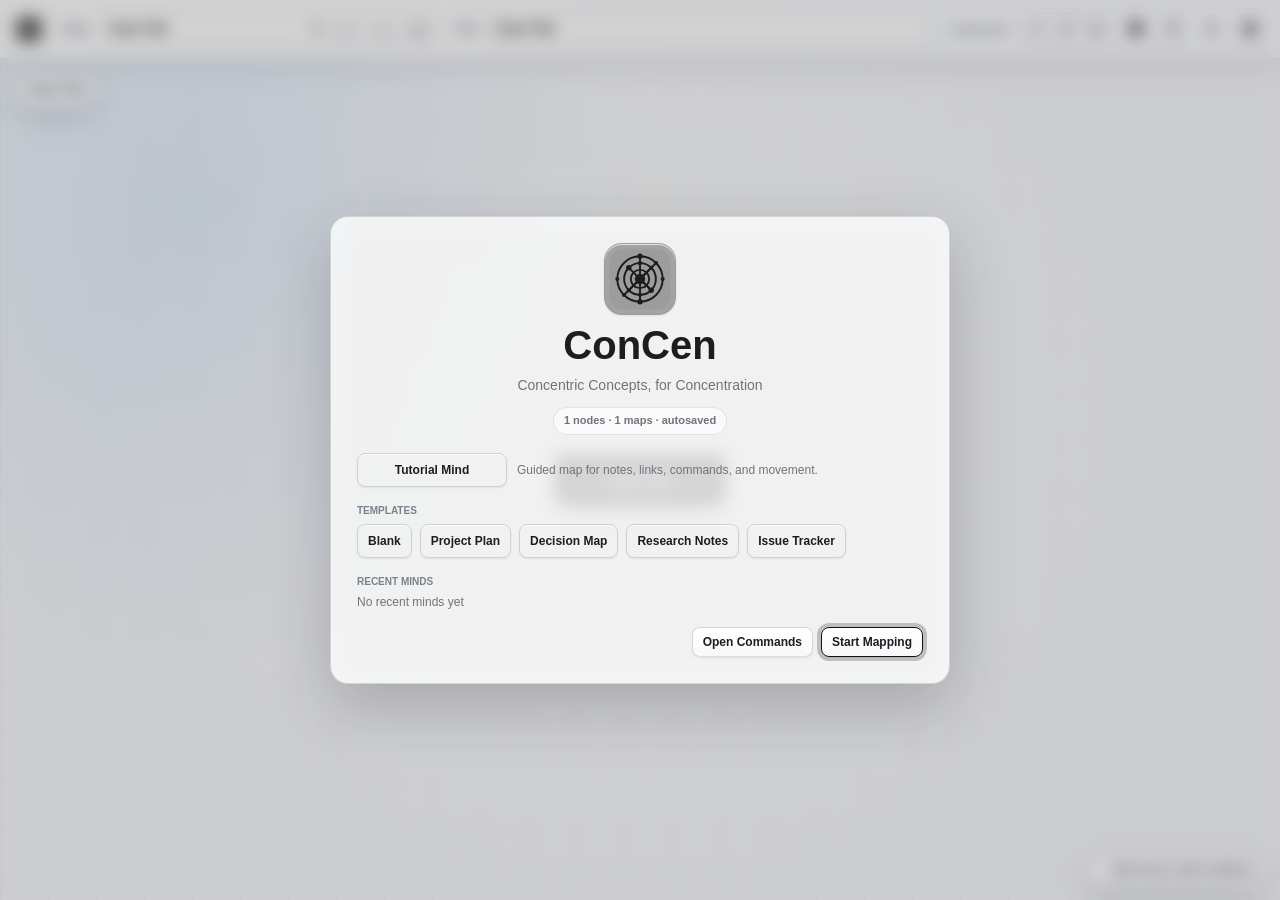
==== commit 9f55bf80: "feat: add shortcut sheet functionality with keyboard shortcuts and UI elements" ====
--- a/index.html
+++ b/index.html
@@ -10,7 +10,7 @@
   <body>
     <main class="app-shell">
       <header class="toolbar" aria-label="ConCen controls">
-        <div class="brand-lockup" aria-label="ConCen">
+        <button id="brandLogoButton" class="brand-lockup" type="button" title="Show welcome" aria-label="Show welcome">
           <svg class="concen-logo" viewBox="0 0 1024 1024" aria-hidden="true" focusable="false">
             <rect class="concen-logo-bg" x="64" y="64" width="896" height="896" rx="210"/>
             <g class="concen-logo-lines" fill="none" stroke-width="28" stroke-linecap="round" stroke-linejoin="round">
@@ -39,8 +39,7 @@
               <circle cx="348" cy="348" r="40"/>
             </g>
           </svg>
-          <span class="brand-name">ConCen</span>
-        </div>
+        </button>
         <div class="toolbar-group map-controls" aria-label="Map controls">
           <label class="map-field">
             <span>Map</span>
@@ -79,6 +78,9 @@
           </div>
           <button id="commandPaletteButton" class="icon-button" data-icon="⌘" type="button" title="Search and commands (Ctrl+K)" aria-label="Search and commands">
             <span class="visually-hidden">Search and Commands</span>
+          </button>
+          <button id="shortcutSheetButton" class="icon-button" data-icon="?" type="button" title="Shortcuts" aria-label="Shortcuts">
+            <span class="visually-hidden">Shortcuts</span>
           </button>
           <details class="mind-menu command-menu">
             <summary class="icon-button" data-icon="◌" title="Mind actions" aria-label="Mind actions">
@@ -295,6 +297,29 @@
         <div class="palette-panel">
           <input id="commandInput" type="search" autocomplete="off" placeholder="Search nodes, notes, or commands">
           <div id="commandResults" class="command-results"></div>
+        </div>
+      </div>
+      <div id="shortcutSheet" class="shortcut-sheet" role="dialog" aria-modal="true" aria-label="Keyboard shortcuts" hidden>
+        <div class="shortcut-panel">
+          <div class="shortcut-head">
+            <span class="welcome-label">Shortcuts</span>
+            <button id="shortcutSheetCloseButton" class="icon-button" data-icon="×" type="button" aria-label="Close shortcuts">
+              <span class="visually-hidden">Close Shortcuts</span>
+            </button>
+          </div>
+          <div class="shortcut-grid">
+            <span>Search commands</span><kbd>Ctrl K</kbd>
+            <span>Open notes</span><kbd>Ctrl Enter</kbd>
+            <span>Create parent</span><kbd>Ctrl Shift Enter</kbd>
+            <span>Parent map</span><kbd>Ctrl ←</kbd>
+            <span>Child map</span><kbd>Ctrl →</kbd>
+            <span>Open node map</span><kbd>Alt Enter</kbd>
+            <span>Rename node</span><kbd>Shift Enter</kbd>
+            <span>Undo</span><kbd>Ctrl Z</kbd>
+            <span>Redo</span><kbd>Ctrl Shift Z</kbd>
+            <span>Pan canvas</span><kbd>Space drag</kbd>
+            <span>Show this sheet</span><kbd>Hold Ctrl</kbd>
+          </div>
         </div>
       </div>
       <div id="welcomeDialog" class="welcome-dialog" role="dialog" aria-modal="true" aria-label="Welcome to ConCen" hidden>
--- a/styles.css
+++ b/styles.css
@@ -670,10 +670,17 @@
   align-items: center;
   gap: 8px;
   min-height: 38px;
-  padding: 4px 10px 4px 6px;
+  border: 0;
+  padding: 4px;
+  background: transparent;
   color: var(--ink);
   font-weight: 760;
   letter-spacing: 0;
+  box-shadow: none;
+}
+
+.brand-lockup:hover {
+  background: color-mix(in srgb, var(--field) 70%, transparent);
 }
 
 .brand-name {
@@ -1615,6 +1622,7 @@
 }
 
 .command-palette,
+.shortcut-sheet,
 .welcome-dialog {
   position: fixed;
   inset: 0;
@@ -1630,11 +1638,13 @@
 }
 
 .command-palette[hidden],
+.shortcut-sheet[hidden],
 .welcome-dialog[hidden] {
   display: none;
 }
 
 .palette-panel,
+.shortcut-panel,
 .welcome-panel {
   width: min(620px, calc(100vw - 28px));
   overflow: hidden;
@@ -1651,6 +1661,53 @@
 .welcome-dialog {
   align-items: center;
   padding: 24px;
+}
+
+.shortcut-sheet {
+  align-items: center;
+  padding: 24px;
+}
+
+.shortcut-panel {
+  display: grid;
+  gap: 14px;
+  width: min(420px, calc(100vw - 28px));
+  padding: 16px;
+}
+
+.shortcut-head {
+  display: flex;
+  align-items: center;
+  justify-content: space-between;
+  gap: 12px;
+}
+
+.shortcut-grid {
+  display: grid;
+  grid-template-columns: minmax(0, 1fr) auto;
+  gap: 8px 12px;
+  align-items: center;
+}
+
+.shortcut-grid span {
+  color: var(--ink);
+  font-size: 12px;
+  font-weight: 700;
+}
+
+.shortcut-grid kbd {
+  min-height: 24px;
+  padding: 5px 8px;
+  border: 1px solid var(--hairline);
+  border-radius: 7px;
+  background: color-mix(in srgb, var(--field) 78%, transparent);
+  color: var(--control-ink);
+  font-family: inherit;
+  font-size: 11px;
+  font-weight: 850;
+  line-height: 1;
+  white-space: nowrap;
+  box-shadow: var(--shadow-sm);
 }
 
 .welcome-panel {
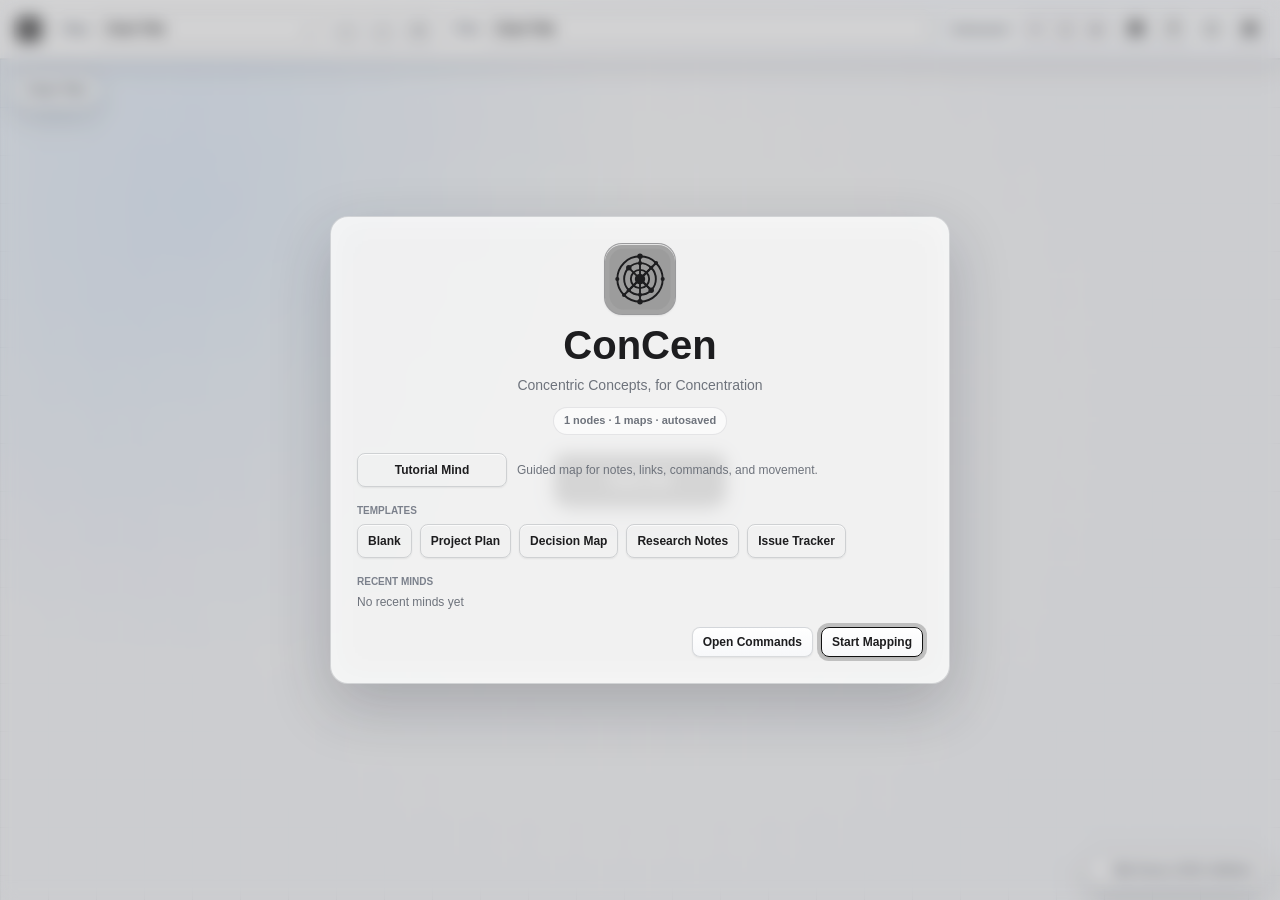
==== commit 8e297dcd: "Tests, bugfixes. you know, the like." ====
--- a/index.html
+++ b/index.html
@@ -44,6 +44,7 @@
           <label class="map-field">
             <span>Map</span>
             <select id="mapSelect"></select>
+            <div id="mapSelectDropdown" class="custom-select map-select-dropdown" data-for="mapSelect"></div>
           </label>
           <button id="parentMapButton" class="icon-button" data-icon="‹" type="button" title="Go to parent map (Ctrl+Left)" aria-label="Go to parent map">
             <span class="visually-hidden">Parent Map</span>
@@ -90,6 +91,7 @@
               <button id="newMindButton" type="button" data-icon="+">New Mind</button>
               <button id="saveMindButton" type="button" data-icon="✓">Save Mind</button>
               <button id="exportMindButton" type="button" data-icon="⇧">Save Copy</button>
+              <button id="recoveryButton" type="button" data-icon="↺">Recovery</button>
               <label class="import-mind" data-icon="⇩">
                 <span>Open Mind</span>
                 <input id="importMindInput" type="file" accept="application/json,.json">
@@ -146,14 +148,26 @@
                 <label class="theme-field">
                   <span>Theme</span>
                   <select id="themePresetInput"></select>
+                  <div id="themePresetDropdown" class="custom-select" data-for="themePresetInput"></div>
                 </label>
                 <label class="theme-field">
                   <span>Style</span>
                   <select id="stylePresetInput"></select>
+                  <div id="stylePresetDropdown" class="custom-select" data-for="stylePresetInput"></div>
+                </label>
+                <label class="theme-field">
+                  <span>Background</span>
+                  <select id="backgroundEffectInput"></select>
+                  <div id="backgroundEffectDropdown" class="custom-select" data-for="backgroundEffectInput"></div>
+                </label>
+                <label id="backgroundImageUpload" class="background-upload import-theme" data-icon="⇧" hidden>
+                  <span>Upload image</span>
+                  <input id="backgroundImageInput" type="file" accept="image/*">
                 </label>
                 <label class="theme-field">
                   <span>Navigation</span>
                   <select id="navigationModeInput"></select>
+                  <div id="navigationModeDropdown" class="custom-select" data-for="navigationModeInput"></div>
                 </label>
                 <div id="customThemeEditor" class="custom-theme-editor" aria-label="Custom theme colors" hidden></div>
                 <div>
@@ -176,7 +190,8 @@
                   <div class="segmented-control view-mode-control" role="group" aria-label="View mode">
                     <button id="treeViewButton" type="button" aria-pressed="false">Flat</button>
                     <button id="radialViewButton" type="button" aria-pressed="false">Radial</button>
-                    <button id="bookViewButton" type="button" aria-pressed="false">Book</button>
+                    <button id="bookViewButton" type="button" aria-pressed="false">Tree</button>
+                    <button id="documentViewButton" type="button" aria-pressed="false">Book</button>
                   </div>
                   <div class="layout-preset-row" role="group" aria-label="Layout presets">
                     <button type="button" data-layout-preset="compact">Compact</button>
@@ -184,35 +199,41 @@
                     <button type="button" data-layout-preset="wide">Wide</button>
                   </div>
                 </div>
-                <div class="range-field" role="group" aria-labelledby="treeLevelGapLabel">
-                  <span id="treeLevelGapLabel">Flat radius</span>
-                  <input id="treeLevelGapRange" type="range" min="40" max="260" step="4" value="82" aria-labelledby="treeLevelGapLabel">
-                  <input id="treeLevelGapInput" type="number" min="40" max="260" step="4" value="82" aria-label="Flat radius value">
-                </div>
-                <div class="range-field" role="group" aria-labelledby="treeLeafGapLabel">
-                  <span id="treeLeafGapLabel">Flat nodes</span>
-                  <input id="treeLeafGapRange" type="range" min="60" max="360" step="4" value="110" aria-labelledby="treeLeafGapLabel">
-                  <input id="treeLeafGapInput" type="number" min="60" max="360" step="4" value="110" aria-label="Flat nodes value">
-                </div>
-                <div class="range-field" role="group" aria-labelledby="ringBaseRadiusLabel">
-                  <span id="ringBaseRadiusLabel">Ring radius</span>
-                  <input id="ringBaseRadiusRange" type="range" min="60" max="500" step="5" value="110" aria-labelledby="ringBaseRadiusLabel">
-                  <input id="ringBaseRadiusInput" type="number" min="60" max="500" step="5" value="110" aria-label="Ring radius value">
-                </div>
-                <div class="range-field" role="group" aria-labelledby="ringDepthGapLabel">
-                  <span id="ringDepthGapLabel">Ring layers</span>
-                  <input id="ringDepthGapRange" type="range" min="60" max="500" step="5" value="100" aria-labelledby="ringDepthGapLabel">
-                  <input id="ringDepthGapInput" type="number" min="60" max="500" step="5" value="100" aria-label="Ring layers value">
-                </div>
-                <div class="range-field" role="group" aria-labelledby="ringNodeGapLabel">
-                  <span id="ringNodeGapLabel">Ring nodes</span>
-                  <input id="ringNodeGapRange" type="range" min="0" max="200" step="4" value="28" aria-labelledby="ringNodeGapLabel">
-                  <input id="ringNodeGapInput" type="number" min="0" max="200" step="4" value="28" aria-label="Ring nodes value">
-                </div>
-                <div class="range-field" role="group" aria-labelledby="nodeFontSizeLabel">
-                  <span id="nodeFontSizeLabel">Font size</span>
-                  <input id="nodeFontSizeRange" type="range" min="9" max="22" step="0.5" value="13" aria-labelledby="nodeFontSizeLabel">
-                  <input id="nodeFontSizeInput" type="number" min="9" max="22" step="0.5" value="13" aria-label="Font size value">
+                <div id="layoutSettingsDropdown" class="layout-settings-dropdown">
+                  <button id="layoutSettingsButton" class="custom-select-button" type="button" aria-expanded="false" aria-controls="layoutSettingsPanel">Tune layout</button>
+                  <div id="layoutSettingsPanel" class="layout-settings-panel" hidden>
+                    <div id="layoutSettingsSummary" class="layout-settings-summary">Flat settings</div>
+                    <div class="range-field" data-spacing-key="treeLevelGap" role="group" aria-labelledby="treeLevelGapLabel">
+                      <span id="treeLevelGapLabel">Layer spacing</span>
+                      <input id="treeLevelGapRange" type="range" min="40" max="260" step="4" value="72" aria-labelledby="treeLevelGapLabel">
+                      <input id="treeLevelGapInput" type="number" min="40" max="260" step="4" value="72" aria-label="Layer spacing value">
+                    </div>
+                    <div class="range-field" data-spacing-key="treeLeafGap" role="group" aria-labelledby="treeLeafGapLabel">
+                      <span id="treeLeafGapLabel">Column spacing</span>
+                      <input id="treeLeafGapRange" type="range" min="32" max="360" step="4" value="92" aria-labelledby="treeLeafGapLabel">
+                      <input id="treeLeafGapInput" type="number" min="32" max="360" step="4" value="92" aria-label="Column spacing value">
+                    </div>
+                    <div class="range-field" data-spacing-key="ringBaseRadius" role="group" aria-labelledby="ringBaseRadiusLabel">
+                      <span id="ringBaseRadiusLabel">Center radius</span>
+                      <input id="ringBaseRadiusRange" type="range" min="40" max="500" step="5" value="102" aria-labelledby="ringBaseRadiusLabel">
+                      <input id="ringBaseRadiusInput" type="number" min="40" max="500" step="5" value="102" aria-label="Center radius value">
+                    </div>
+                    <div class="range-field" data-spacing-key="ringDepthGap" role="group" aria-labelledby="ringDepthGapLabel">
+                      <span id="ringDepthGapLabel">Ring spacing</span>
+                      <input id="ringDepthGapRange" type="range" min="40" max="500" step="5" value="90" aria-labelledby="ringDepthGapLabel">
+                      <input id="ringDepthGapInput" type="number" min="40" max="500" step="5" value="90" aria-label="Ring spacing value">
+                    </div>
+                    <div class="range-field" data-spacing-key="ringNodeGap" role="group" aria-labelledby="ringNodeGapLabel">
+                      <span id="ringNodeGapLabel">Node spacing</span>
+                      <input id="ringNodeGapRange" type="range" min="0" max="200" step="4" value="20" aria-labelledby="ringNodeGapLabel">
+                      <input id="ringNodeGapInput" type="number" min="0" max="200" step="4" value="20" aria-label="Node spacing value">
+                    </div>
+                    <div class="range-field common-range-field" role="group" aria-labelledby="nodeFontSizeLabel">
+                      <span id="nodeFontSizeLabel">Font size</span>
+                      <input id="nodeFontSizeRange" type="range" min="9" max="22" step="0.5" value="13" aria-labelledby="nodeFontSizeLabel">
+                      <input id="nodeFontSizeInput" type="number" min="9" max="22" step="0.5" value="13" aria-label="Font size value">
+                    </div>
+                  </div>
                 </div>
               </div>
             </div>
@@ -266,6 +287,7 @@
                 <option value="waiting">Waiting</option>
                 <option value="done">Done</option>
               </select>
+              <div id="nodeStatusDropdown" class="custom-select" data-for="nodeStatusInput"></div>
             </label>
             <label>
               <span>Priority</span>
@@ -275,6 +297,7 @@
                 <option value="high">High</option>
                 <option value="critical">Critical</option>
               </select>
+              <div id="nodePriorityDropdown" class="custom-select" data-for="nodePriorityInput"></div>
             </label>
             <label class="wide">
               <span>Tags</span>
@@ -320,6 +343,31 @@
             <span>Pan canvas</span><kbd>Space drag</kbd>
             <span>Show this sheet</span><kbd>Hold Ctrl</kbd>
           </div>
+        </div>
+      </div>
+      <div id="recoveryDialog" class="recovery-dialog" role="dialog" aria-modal="true" aria-label="Recovery" hidden>
+        <div class="recovery-panel">
+          <div class="recovery-head">
+            <div>
+              <span class="welcome-label">Recovery</span>
+              <h2>Backups</h2>
+            </div>
+            <button id="recoveryCloseButton" class="icon-button" data-icon="×" type="button" aria-label="Close recovery">
+              <span class="visually-hidden">Close Recovery</span>
+            </button>
+          </div>
+          <div class="recovery-current">
+            <div>
+              <span>Current autosave</span>
+              <output id="recoveryCurrentStats"></output>
+            </div>
+            <button id="recoveryExportCurrentButton" type="button" data-icon="⇧">Download Backup</button>
+          </div>
+          <div class="recovery-actions">
+            <button id="recoverySavePointButton" type="button" data-icon="+">Save Recovery Point</button>
+            <button id="recoveryClearButton" type="button" class="quiet-danger" data-icon="⌫">Clear Recovery Points</button>
+          </div>
+          <div id="recoveryList" class="recovery-list"></div>
         </div>
       </div>
       <div id="welcomeDialog" class="welcome-dialog" role="dialog" aria-modal="true" aria-label="Welcome to ConCen" hidden>
--- a/styles.css
+++ b/styles.css
@@ -81,6 +81,22 @@
 
 :root[data-style="print"] {
   --blur: none;
+  --bg: #f7f5ef;
+  --surface: #ffffff;
+  --surface-solid: #ffffff;
+  --surface-raised: #ffffff;
+  --surface-recessed: #f2efe7;
+  --glass-border: rgba(67, 58, 43, 0.24);
+  --hairline: rgba(67, 58, 43, 0.18);
+  --field: #ffffff;
+  --field-hover: #fbfaf6;
+  --control: #ffffff;
+  --control-hover: #f7f5ef;
+  --control-pressed: #ece7dc;
+  --control-ink: #201c16;
+  --ink: #201c16;
+  --muted: #655d50;
+  --label: #746b5d;
   --shadow-sm: none;
   --shadow-md: 0 1px 0 var(--hairline);
   --shadow-lg: 0 12px 28px rgba(35, 31, 25, 0.12);
@@ -148,6 +164,22 @@
 }
 
 :root[data-style="blueprint"] {
+  --bg: #061724;
+  --surface: rgba(8, 32, 47, 0.9);
+  --surface-solid: #082033;
+  --surface-raised: rgba(10, 42, 62, 0.94);
+  --surface-recessed: rgba(5, 24, 36, 0.92);
+  --glass-border: rgba(125, 211, 252, 0.28);
+  --hairline: rgba(125, 211, 252, 0.16);
+  --field: rgba(5, 25, 39, 0.94);
+  --field-hover: rgba(8, 39, 60, 0.98);
+  --control: linear-gradient(180deg, rgba(12, 55, 79, 0.94), rgba(6, 31, 47, 0.96));
+  --control-hover: linear-gradient(180deg, rgba(16, 72, 104, 0.98), rgba(8, 41, 61, 0.98));
+  --control-pressed: linear-gradient(180deg, rgba(4, 21, 32, 0.98), rgba(12, 55, 79, 0.92));
+  --control-ink: #dff7ff;
+  --ink: #dff7ff;
+  --muted: #91cbe3;
+  --label: #79b7d2;
   --focus: #38bdf8;
   --focus-soft: rgba(56, 189, 248, 0.22);
   --canvas-bg: #0b2431;
@@ -162,6 +194,22 @@
 }
 
 :root[data-style="terminal"] {
+  --bg: #020712;
+  --surface: rgba(2, 10, 20, 0.92);
+  --surface-solid: #040b16;
+  --surface-raised: rgba(4, 15, 27, 0.96);
+  --surface-recessed: rgba(1, 6, 14, 0.94);
+  --glass-border: rgba(34, 197, 94, 0.28);
+  --hairline: rgba(34, 197, 94, 0.16);
+  --field: rgba(1, 8, 17, 0.94);
+  --field-hover: rgba(3, 18, 29, 0.98);
+  --control: linear-gradient(180deg, rgba(5, 28, 22, 0.94), rgba(2, 13, 20, 0.96));
+  --control-hover: linear-gradient(180deg, rgba(8, 45, 29, 0.98), rgba(3, 21, 24, 0.98));
+  --control-pressed: linear-gradient(180deg, rgba(0, 6, 10, 0.98), rgba(6, 32, 23, 0.92));
+  --control-ink: #bbf7d0;
+  --ink: #bbf7d0;
+  --muted: #7acb97;
+  --label: #5eaa78;
   --focus: #22c55e;
   --focus-soft: rgba(34, 197, 94, 0.22);
   --canvas-bg: #030712;
@@ -176,179 +224,19 @@
 }
 
 :root[data-style="soft"] {
+  --surface: color-mix(in srgb, var(--surface-raised) 84%, transparent);
+  --surface-recessed: color-mix(in srgb, var(--field) 68%, var(--focus-soft));
+  --glass-border: color-mix(in srgb, var(--focus) 16%, var(--hairline));
+  --field: color-mix(in srgb, var(--surface-solid) 88%, var(--focus-soft));
+  --field-hover: color-mix(in srgb, var(--surface-solid) 94%, var(--focus-soft));
+  --control: linear-gradient(180deg, color-mix(in srgb, var(--surface-solid) 92%, var(--focus-soft)), color-mix(in srgb, var(--field) 82%, transparent));
+  --control-hover: linear-gradient(180deg, color-mix(in srgb, var(--surface-solid) 96%, var(--focus-soft)), color-mix(in srgb, var(--field-hover) 88%, transparent));
   --shadow-sm: 0 1px 2px rgba(32, 38, 51, 0.06);
   --shadow-md: 0 16px 36px rgba(32, 38, 51, 0.11);
   --shadow-lg: 0 28px 70px rgba(32, 38, 51, 0.18);
   --node-shadow: drop-shadow(0 14px 24px rgba(45, 55, 72, 0.14));
   --canvas-grid: transparent;
   --ring-guide: color-mix(in srgb, var(--focus) 28%, transparent);
-}
-
-:root[data-style="index-card"] {
-  --bg: #eceff3;
-  --surface: rgba(252, 253, 248, 0.78);
-  --surface-solid: #fffdf5;
-  --surface-raised: rgba(255, 255, 252, 0.93);
-  --surface-recessed: rgba(237, 242, 247, 0.84);
-  --glass-border: rgba(92, 103, 120, 0.22);
-  --hairline: rgba(49, 60, 74, 0.13);
-  --field: rgba(255, 255, 250, 0.92);
-  --field-hover: #ffffff;
-  --control: linear-gradient(180deg, #ffffff, rgba(234, 239, 247, 0.92));
-  --control-hover: linear-gradient(180deg, #ffffff, rgba(225, 233, 244, 0.96));
-  --control-pressed: linear-gradient(180deg, rgba(218, 226, 238, 0.96), #ffffff);
-  --control-ink: #202733;
-  --ink: #202733;
-  --muted: #697383;
-  --label: #788394;
-  --focus: #2563eb;
-  --focus-soft: rgba(37, 99, 235, 0.18);
-  --path-glow: rgba(37, 99, 235, 0.26);
-  --path-fill: rgba(37, 99, 235, 0.055);
-  --sibling-glow: rgba(245, 158, 11, 0.24);
-  --sibling-fill: rgba(245, 158, 11, 0.07);
-  --canvas-bg: #eef2f6;
-  --canvas-grid: rgba(88, 100, 116, 0.07);
-  --canvas-wash: rgba(255, 255, 255, 0.66);
-  --ring-guide: rgba(78, 91, 111, 0.28);
-  --node-fill: #fffef8;
-  --node-ink: #202733;
-  --root-node-fill: #243247;
-  --root-node-ink: #fffdf5;
-  --shadow-sm: 0 1px 1px rgba(35, 44, 59, 0.08), 0 1px 0 rgba(255, 255, 255, 0.86) inset;
-  --shadow-md: 0 10px 22px rgba(34, 45, 62, 0.13);
-  --shadow-lg: 0 24px 56px rgba(34, 45, 62, 0.18);
-  --node-shadow: drop-shadow(0 8px 10px rgba(52, 64, 84, 0.12));
-}
-
-:root[data-theme="dark"][data-style="index-card"] {
-  --bg: #14161a;
-  --surface: rgba(35, 39, 46, 0.78);
-  --surface-solid: #242831;
-  --surface-raised: rgba(44, 49, 59, 0.92);
-  --surface-recessed: rgba(22, 25, 30, 0.86);
-  --glass-border: rgba(224, 232, 244, 0.16);
-  --hairline: rgba(224, 232, 244, 0.1);
-  --field: rgba(26, 30, 36, 0.92);
-  --field-hover: rgba(35, 40, 49, 0.98);
-  --control: linear-gradient(180deg, rgba(60, 67, 80, 0.9), rgba(38, 43, 52, 0.92));
-  --control-hover: linear-gradient(180deg, rgba(72, 81, 96, 0.94), rgba(45, 51, 61, 0.98));
-  --control-pressed: linear-gradient(180deg, rgba(28, 32, 39, 0.98), rgba(58, 65, 78, 0.9));
-  --control-ink: #f4f6fa;
-  --ink: #f4f6fa;
-  --muted: #b0b8c5;
-  --label: #9ba5b4;
-  --canvas-bg: #171b21;
-  --canvas-grid: rgba(224, 232, 244, 0.055);
-  --canvas-wash: rgba(87, 103, 125, 0.2);
-  --ring-guide: rgba(224, 232, 244, 0.2);
-  --node-fill: rgba(43, 49, 59, 0.96);
-  --node-ink: #f4f6fa;
-  --root-node-fill: #f4f6fa;
-  --root-node-ink: #171b21;
-  --node-shadow: drop-shadow(0 9px 14px rgba(0, 0, 0, 0.34));
-}
-
-:root[data-style="radar"] {
-  --bg: #060b0a;
-  --surface: rgba(8, 24, 22, 0.78);
-  --surface-solid: #0b1615;
-  --surface-raised: rgba(14, 36, 33, 0.9);
-  --surface-recessed: rgba(4, 12, 12, 0.88);
-  --glass-border: rgba(64, 224, 177, 0.22);
-  --hairline: rgba(125, 249, 208, 0.13);
-  --field: rgba(4, 16, 15, 0.92);
-  --field-hover: rgba(8, 30, 27, 0.98);
-  --control: linear-gradient(180deg, rgba(19, 57, 51, 0.9), rgba(7, 26, 24, 0.94));
-  --control-hover: linear-gradient(180deg, rgba(28, 78, 68, 0.94), rgba(10, 36, 33, 0.98));
-  --control-pressed: linear-gradient(180deg, rgba(4, 15, 14, 0.98), rgba(23, 64, 57, 0.88));
-  --control-ink: #d8fff5;
-  --ink: #d8fff5;
-  --muted: #8fcfbe;
-  --label: #78b9aa;
-  --focus: #2dd4bf;
-  --focus-soft: rgba(45, 212, 191, 0.24);
-  --path-glow: rgba(45, 212, 191, 0.38);
-  --path-fill: rgba(45, 212, 191, 0.09);
-  --sibling-glow: rgba(251, 191, 36, 0.28);
-  --sibling-fill: rgba(251, 191, 36, 0.08);
-  --canvas-bg: #040908;
-  --canvas-grid: rgba(45, 212, 191, 0.08);
-  --canvas-wash: rgba(20, 184, 166, 0.14);
-  --ring-guide: rgba(45, 212, 191, 0.4);
-  --node-fill: rgba(5, 22, 21, 0.9);
-  --node-ink: #d8fff5;
-  --root-node-fill: #2dd4bf;
-  --root-node-ink: #031110;
-  --shadow-sm: 0 0 0 1px rgba(45, 212, 191, 0.12), 0 8px 18px rgba(0, 0, 0, 0.24);
-  --shadow-md: 0 16px 36px rgba(0, 0, 0, 0.34), 0 0 26px rgba(45, 212, 191, 0.08);
-  --shadow-lg: 0 30px 74px rgba(0, 0, 0, 0.5), 0 0 44px rgba(45, 212, 191, 0.1);
-  --node-shadow: drop-shadow(0 0 9px rgba(45, 212, 191, 0.28)) drop-shadow(0 10px 16px rgba(0, 0, 0, 0.34));
-}
-
-:root[data-style="kanban"] {
-  --bg: #f4f6f8;
-  --surface: rgba(255, 255, 255, 0.78);
-  --surface-solid: #ffffff;
-  --surface-raised: rgba(255, 255, 255, 0.94);
-  --surface-recessed: rgba(239, 243, 247, 0.9);
-  --glass-border: rgba(91, 103, 122, 0.2);
-  --hairline: rgba(47, 58, 74, 0.13);
-  --field: rgba(255, 255, 255, 0.92);
-  --field-hover: #ffffff;
-  --control: linear-gradient(180deg, #ffffff, rgba(234, 238, 244, 0.94));
-  --control-hover: linear-gradient(180deg, #ffffff, rgba(224, 231, 240, 0.96));
-  --control-pressed: linear-gradient(180deg, rgba(217, 225, 235, 0.96), #ffffff);
-  --control-ink: #1f2937;
-  --ink: #1f2937;
-  --muted: #667085;
-  --label: #7b8494;
-  --focus: #2563eb;
-  --focus-soft: rgba(37, 99, 235, 0.18);
-  --path-glow: rgba(37, 99, 235, 0.24);
-  --path-fill: rgba(37, 99, 235, 0.055);
-  --sibling-glow: rgba(16, 185, 129, 0.24);
-  --sibling-fill: rgba(16, 185, 129, 0.07);
-  --canvas-bg: #f6f8fb;
-  --canvas-grid: rgba(64, 76, 96, 0.055);
-  --canvas-wash: rgba(255, 255, 255, 0.68);
-  --ring-guide: rgba(95, 109, 130, 0.24);
-  --node-fill: #ffffff;
-  --node-ink: #1f2937;
-  --root-node-fill: #111827;
-  --root-node-ink: #ffffff;
-  --shadow-sm: 0 1px 2px rgba(34, 42, 58, 0.08), 0 1px 0 rgba(255, 255, 255, 0.86) inset;
-  --shadow-md: 0 8px 20px rgba(34, 42, 58, 0.12);
-  --shadow-lg: 0 20px 48px rgba(34, 42, 58, 0.16);
-  --node-shadow: drop-shadow(0 5px 8px rgba(31, 41, 55, 0.1));
-}
-
-:root[data-theme="dark"][data-style="kanban"] {
-  --bg: #121417;
-  --surface: rgba(31, 35, 41, 0.78);
-  --surface-solid: #20242b;
-  --surface-raised: rgba(40, 45, 53, 0.92);
-  --surface-recessed: rgba(20, 23, 28, 0.88);
-  --glass-border: rgba(229, 234, 242, 0.15);
-  --hairline: rgba(229, 234, 242, 0.1);
-  --field: rgba(24, 28, 34, 0.94);
-  --field-hover: rgba(32, 37, 45, 0.98);
-  --control: linear-gradient(180deg, rgba(56, 63, 75, 0.9), rgba(36, 41, 50, 0.94));
-  --control-hover: linear-gradient(180deg, rgba(69, 77, 91, 0.94), rgba(43, 49, 59, 0.98));
-  --control-pressed: linear-gradient(180deg, rgba(27, 31, 38, 0.98), rgba(55, 62, 74, 0.9));
-  --control-ink: #f6f8fb;
-  --ink: #f6f8fb;
-  --muted: #aab3c0;
-  --label: #98a3b2;
-  --canvas-bg: #15191f;
-  --canvas-grid: rgba(229, 234, 242, 0.05);
-  --canvas-wash: rgba(91, 110, 134, 0.18);
-  --ring-guide: rgba(229, 234, 242, 0.18);
-  --node-fill: rgba(39, 45, 54, 0.96);
-  --node-ink: #f6f8fb;
-  --root-node-fill: #f6f8fb;
-  --root-node-ink: #15191f;
-  --node-shadow: drop-shadow(0 7px 12px rgba(0, 0, 0, 0.3));
 }
 
 :root[data-style="schematic"] {
@@ -389,30 +277,30 @@
 }
 
 :root[data-theme="dark"][data-style="schematic"] {
-  --bg: #101817;
-  --surface: rgba(27, 40, 39, 0.78);
-  --surface-solid: #1d2a29;
-  --surface-raised: rgba(35, 51, 49, 0.92);
-  --surface-recessed: rgba(15, 24, 23, 0.88);
-  --glass-border: rgba(180, 232, 224, 0.16);
-  --hairline: rgba(180, 232, 224, 0.1);
-  --field: rgba(19, 30, 29, 0.94);
-  --field-hover: rgba(26, 42, 40, 0.98);
-  --control: linear-gradient(180deg, rgba(46, 69, 66, 0.9), rgba(28, 43, 41, 0.94));
-  --control-hover: linear-gradient(180deg, rgba(56, 84, 80, 0.94), rgba(34, 52, 50, 0.98));
-  --control-pressed: linear-gradient(180deg, rgba(17, 27, 26, 0.98), rgba(45, 68, 65, 0.9));
-  --control-ink: #eefdfa;
-  --ink: #eefdfa;
-  --muted: #a5c7c2;
-  --label: #91b4af;
-  --canvas-bg: #101b1a;
-  --canvas-grid: rgba(180, 232, 224, 0.07);
-  --canvas-wash: rgba(51, 103, 96, 0.18);
-  --ring-guide: rgba(180, 232, 224, 0.18);
-  --node-fill: rgba(31, 48, 46, 0.96);
-  --node-ink: #eefdfa;
-  --root-node-fill: #eefdfa;
-  --root-node-ink: #101b1a;
+  --bg: #0b1111;
+  --surface: rgba(17, 27, 27, 0.8);
+  --surface-solid: #142020;
+  --surface-raised: rgba(25, 39, 39, 0.92);
+  --surface-recessed: rgba(8, 15, 15, 0.9);
+  --glass-border: rgba(125, 211, 252, 0.18);
+  --hairline: rgba(125, 211, 252, 0.12);
+  --field: rgba(10, 18, 18, 0.94);
+  --field-hover: rgba(18, 31, 31, 0.98);
+  --control: linear-gradient(180deg, rgba(31, 52, 52, 0.9), rgba(16, 29, 29, 0.94));
+  --control-hover: linear-gradient(180deg, rgba(41, 69, 69, 0.94), rgba(22, 39, 39, 0.98));
+  --control-pressed: linear-gradient(180deg, rgba(7, 14, 14, 0.98), rgba(33, 57, 57, 0.9));
+  --control-ink: #e8fffb;
+  --ink: #e8fffb;
+  --muted: #a8c9c7;
+  --label: #90b4b2;
+  --canvas-bg: #0c1515;
+  --canvas-grid: rgba(125, 211, 252, 0.08);
+  --canvas-wash: rgba(56, 189, 248, 0.1);
+  --ring-guide: rgba(125, 211, 252, 0.3);
+  --node-fill: rgba(17, 29, 30, 0.96);
+  --node-ink: #e8fffb;
+  --root-node-fill: #7dd3fc;
+  --root-node-ink: #061112;
   --node-shadow: drop-shadow(0 6px 10px rgba(0, 0, 0, 0.28));
 }
 
@@ -466,32 +354,8 @@
   font-family: "SFMono-Regular", Consolas, "Liberation Mono", monospace;
 }
 
-:root[data-style="radar"] body,
 :root[data-style="schematic"] body {
   font-family: "SFMono-Regular", Consolas, "Liberation Mono", monospace;
-}
-
-:root[data-style="index-card"] body {
-  background:
-    radial-gradient(circle at 22% -10%, var(--canvas-wash), transparent 30rem),
-    radial-gradient(circle at 78% 8%, color-mix(in srgb, var(--focus) 10%, transparent), transparent 28rem),
-    linear-gradient(115deg, color-mix(in srgb, var(--root-node-fill) 6%, transparent), transparent 36rem),
-    var(--bg);
-}
-
-:root[data-style="radar"] body {
-  background:
-    radial-gradient(circle at 50% -16%, color-mix(in srgb, var(--focus) 18%, transparent), transparent 34rem),
-    radial-gradient(circle at 78% 10%, color-mix(in srgb, var(--root-node-fill) 10%, transparent), transparent 28rem),
-    var(--bg);
-}
-
-:root[data-style="kanban"] body {
-  background:
-    radial-gradient(circle at 20% -8%, var(--canvas-wash), transparent 30rem),
-    radial-gradient(circle at 86% 4%, color-mix(in srgb, var(--focus) 9%, transparent), transparent 28rem),
-    linear-gradient(120deg, color-mix(in srgb, var(--root-node-fill) 6%, transparent), transparent 42rem),
-    var(--bg);
 }
 
 :root[data-style="schematic"] body {
@@ -500,6 +364,116 @@
     radial-gradient(circle at 82% 8%, color-mix(in srgb, var(--focus) 10%, transparent), transparent 30rem),
     linear-gradient(135deg, color-mix(in srgb, var(--root-node-fill) 6%, transparent), transparent 38rem),
     var(--bg);
+}
+
+:root[data-style="print"] .toolbar,
+:root[data-style="print"] .toolbar-group,
+:root[data-style="print"] .settings-panel,
+:root[data-style="print"] .command-panel,
+:root[data-style="print"] .theme-controls,
+:root[data-style="print"] .spacing-controls,
+:root[data-style="print"] .note-sidebar,
+:root[data-style="print"] .node-action-bar,
+:root[data-style="print"] .custom-select-list,
+:root[data-style="print"] .layout-settings-panel {
+  border-radius: 0;
+  background: var(--surface-solid);
+  box-shadow: none;
+  backdrop-filter: none;
+  -webkit-backdrop-filter: none;
+}
+
+:root[data-style="print"] button,
+:root[data-style="print"] .custom-select-button,
+:root[data-style="print"] .import-mind,
+:root[data-style="print"] .import-theme {
+  border-radius: 0;
+  background: var(--control);
+  box-shadow: none;
+}
+
+:root[data-style="papery"] .toolbar,
+:root[data-style="papery"] .toolbar-group,
+:root[data-style="papery"] .settings-panel,
+:root[data-style="papery"] .command-panel,
+:root[data-style="papery"] .theme-controls,
+:root[data-style="papery"] .spacing-controls,
+:root[data-style="papery"] .note-sidebar,
+:root[data-style="papery"] .node-action-bar,
+:root[data-style="papery"] .custom-select-list,
+:root[data-style="papery"] .layout-settings-panel {
+  background:
+    repeating-linear-gradient(14deg, rgba(110, 88, 49, 0.028) 0 1px, transparent 1px 8px),
+    var(--surface-raised);
+}
+
+:root[data-style="blueprint"] .toolbar,
+:root[data-style="blueprint"] .toolbar-group,
+:root[data-style="blueprint"] .settings-panel,
+:root[data-style="blueprint"] .command-panel,
+:root[data-style="blueprint"] .theme-controls,
+:root[data-style="blueprint"] .spacing-controls,
+:root[data-style="blueprint"] .note-sidebar,
+:root[data-style="blueprint"] .node-action-bar,
+:root[data-style="blueprint"] .custom-select-list,
+:root[data-style="blueprint"] .layout-settings-panel {
+  border-color: rgba(125, 211, 252, 0.32);
+  background:
+    linear-gradient(var(--canvas-grid) 1px, transparent 1px),
+    linear-gradient(90deg, var(--canvas-grid) 1px, transparent 1px),
+    color-mix(in srgb, var(--surface-raised) 92%, transparent);
+  background-size: 18px 18px, 18px 18px, auto;
+  box-shadow: 0 0 0 1px rgba(125, 211, 252, 0.04) inset, 0 18px 46px rgba(0, 0, 0, 0.34);
+}
+
+:root[data-style="terminal"] .toolbar,
+:root[data-style="terminal"] .toolbar-group,
+:root[data-style="terminal"] .settings-panel,
+:root[data-style="terminal"] .command-panel,
+:root[data-style="terminal"] .theme-controls,
+:root[data-style="terminal"] .spacing-controls,
+:root[data-style="terminal"] .note-sidebar,
+:root[data-style="terminal"] .node-action-bar,
+:root[data-style="terminal"] .custom-select-list,
+:root[data-style="terminal"] .layout-settings-panel {
+  border-color: rgba(34, 197, 94, 0.26);
+  background:
+    linear-gradient(rgba(34, 197, 94, 0.035) 1px, transparent 1px),
+    color-mix(in srgb, var(--surface-raised) 94%, transparent);
+  background-size: auto 6px, auto;
+  box-shadow: 0 0 0 1px rgba(34, 197, 94, 0.05) inset, 0 0 24px rgba(34, 197, 94, 0.08), 0 18px 46px rgba(0, 0, 0, 0.42);
+}
+
+:root[data-style="blueprint"] button,
+:root[data-style="blueprint"] .custom-select-button,
+:root[data-style="blueprint"] .import-mind,
+:root[data-style="blueprint"] .import-theme,
+:root[data-style="terminal"] button,
+:root[data-style="terminal"] .custom-select-button,
+:root[data-style="terminal"] .import-mind,
+:root[data-style="terminal"] .import-theme {
+  border-color: color-mix(in srgb, var(--focus) 28%, var(--glass-border));
+  text-transform: uppercase;
+}
+
+:root[data-style="soft"] .toolbar,
+:root[data-style="soft"] .toolbar-group,
+:root[data-style="soft"] .settings-panel,
+:root[data-style="soft"] .command-panel,
+:root[data-style="soft"] .theme-controls,
+:root[data-style="soft"] .spacing-controls,
+:root[data-style="soft"] .note-sidebar,
+:root[data-style="soft"] .node-action-bar,
+:root[data-style="soft"] .custom-select-list,
+:root[data-style="soft"] .layout-settings-panel {
+  border-radius: 22px;
+}
+
+:root[data-style="soft"] button,
+:root[data-style="soft"] .custom-select-button,
+:root[data-style="soft"] .import-mind,
+:root[data-style="soft"] .import-theme {
+  border-radius: 999px;
 }
 
 button,
@@ -631,6 +605,31 @@
   from { opacity: 0.86; }
   to { opacity: 1; }
 }
+
+@keyframes spiritsDrift {
+  0% {
+    background-position: 0% 40%, 100% 10%, 40% 90%, 0 0, 0 0, 0 0;
+  }
+  50% {
+    background-position: 42% 25%, 58% 38%, 62% 66%, 0 0, 0 0, 0 0;
+  }
+  100% {
+    background-position: 0% 40%, 100% 10%, 40% 90%, 0 0, 0 0, 0 0;
+  }
+}
+
+@keyframes wavesFlow {
+  0% {
+    transform: translate3d(-3%, -1%, 0) scaleX(1.08) scaleY(1);
+  }
+  50% {
+    transform: translate3d(3%, 1.5%, 0) scaleX(1.16) scaleY(1.04);
+  }
+  100% {
+    transform: translate3d(-3%, -1%, 0) scaleX(1.08) scaleY(1);
+  }
+}
+
 
 button:focus-visible,
 select:focus-visible,
@@ -1160,6 +1159,118 @@
   box-shadow: var(--shadow-sm);
 }
 
+select.native-select-hidden {
+  display: none;
+}
+
+.custom-select {
+  position: relative;
+  min-width: 0;
+}
+
+.map-field .custom-select {
+  width: clamp(150px, 18vw, 245px);
+}
+
+.node-meta-grid .custom-select {
+  width: 100%;
+}
+
+.node-meta-grid .custom-select-button {
+  min-height: 32px;
+  border-radius: 10px;
+}
+
+.custom-select-button {
+  position: relative;
+  width: 100%;
+  min-height: 30px;
+  overflow: hidden;
+  justify-content: space-between;
+  padding: 0 30px 0 10px;
+  border-radius: 8px;
+  background: var(--field);
+  color: var(--ink);
+  font-size: 12px;
+  font-weight: 700;
+  text-align: left;
+  text-overflow: ellipsis;
+  box-shadow: var(--shadow-sm);
+}
+
+.custom-select-button::after {
+  content: "⌄";
+  position: absolute;
+  right: 10px;
+  color: var(--label);
+  font-size: 14px;
+  line-height: 1;
+}
+
+.custom-select.is-open .custom-select-button {
+  border-color: var(--focus);
+  box-shadow: 0 0 0 4px var(--focus-soft), var(--shadow-sm);
+}
+
+.custom-select-list {
+  position: absolute;
+  right: 0;
+  top: calc(100% + 6px);
+  z-index: 8;
+  display: grid;
+  gap: 3px;
+  width: min(230px, 72vw);
+  max-height: 280px;
+  overflow: auto;
+  padding: 7px;
+  border: 1px solid var(--glass-border);
+  border-radius: 10px;
+  background: color-mix(in srgb, var(--surface-raised) 96%, transparent);
+  box-shadow: var(--shadow-lg);
+  backdrop-filter: var(--blur);
+  -webkit-backdrop-filter: var(--blur);
+}
+
+.custom-select-list[hidden] {
+  display: none;
+}
+
+.custom-select-group {
+  padding: 6px 7px 2px;
+  color: var(--label);
+  font-size: 10px;
+  font-weight: 820;
+  line-height: 1;
+  text-transform: uppercase;
+}
+
+.custom-select-option {
+  width: 100%;
+  min-height: 28px;
+  justify-content: flex-start;
+  padding: 0 8px;
+  border-color: transparent;
+  background: transparent;
+  color: var(--ink);
+  font-size: 12px;
+  font-weight: 650;
+  text-align: left;
+  box-shadow: none;
+}
+
+.custom-select-option:hover,
+.custom-select-option:focus-visible {
+  border-color: var(--hairline);
+  background: color-mix(in srgb, var(--field-hover) 82%, var(--focus) 18%);
+  box-shadow: none;
+}
+
+.custom-select-option[aria-selected="true"] {
+  border-color: color-mix(in srgb, var(--focus) 36%, var(--hairline));
+  background: var(--focus-soft);
+  color: var(--ink);
+}
+
 .theme-label {
   display: block;
   margin-bottom: 7px;
@@ -1216,6 +1327,16 @@
   min-height: 30px;
 }
 
+.background-upload {
+  width: 100%;
+  min-height: 32px;
+  justify-content: center;
+}
+
+.background-upload[hidden] {
+  display: none;
+}
+
 .theme-actions button::before,
 .theme-actions .import-theme::before {
   content: attr(data-icon);
@@ -1253,6 +1374,47 @@
   padding: 0 8px;
 }
 
+.layout-settings-dropdown {
+  position: relative;
+}
+
+.layout-settings-dropdown .custom-select-button {
+  width: 100%;
+}
+
+.layout-settings-dropdown.is-open .custom-select-button {
+  border-color: var(--focus);
+  box-shadow: 0 0 0 4px var(--focus-soft), var(--shadow-sm);
+}
+
+.layout-settings-panel {
+  position: absolute;
+  right: 0;
+  top: calc(100% + 6px);
+  z-index: 8;
+  display: grid;
+  gap: 9px;
+  width: min(360px, 78vw);
+  padding: 10px;
+  border: 1px solid var(--glass-border);
+  border-radius: 12px;
+  background: color-mix(in srgb, var(--surface-raised) 96%, transparent);
+  box-shadow: var(--shadow-lg);
+  backdrop-filter: var(--blur);
+  -webkit-backdrop-filter: var(--blur);
+}
+
+.layout-settings-panel[hidden] {
+  display: none;
+}
+
+.layout-settings-summary {
+  color: var(--ink);
+  font-size: 12px;
+  font-weight: 780;
+  line-height: 1;
+}
+
 .spacing-controls label,
 .range-field {
   display: grid;
@@ -1262,6 +1424,10 @@
   color: var(--label);
   font-size: 12px;
   font-weight: 650;
+}
+
+.range-field[hidden] {
+  display: none;
 }
 
 .spacing-controls input[type="number"] {
@@ -1323,6 +1489,17 @@
   min-height: 0;
   overflow: hidden;
   position: relative;
+  background: var(--canvas-bg);
+}
+
+.canvas-wrap::before {
+  content: "";
+  position: absolute;
+  inset: -28%;
+  z-index: 2;
+  display: none;
+  pointer-events: none;
+  will-change: transform;
 }
 
 .path-trail {
@@ -1623,7 +1800,8 @@
 
 .command-palette,
 .shortcut-sheet,
-.welcome-dialog {
+.welcome-dialog,
+.recovery-dialog {
   position: fixed;
   inset: 0;
   z-index: 20;
@@ -1639,13 +1817,15 @@
 
 .command-palette[hidden],
 .shortcut-sheet[hidden],
-.welcome-dialog[hidden] {
+.welcome-dialog[hidden],
+.recovery-dialog[hidden] {
   display: none;
 }
 
 .palette-panel,
 .shortcut-panel,
-.welcome-panel {
+.welcome-panel,
+.recovery-panel {
   width: min(620px, calc(100vw - 28px));
   overflow: hidden;
   border: 1px solid var(--glass-border);
@@ -1659,6 +1839,11 @@
 }
 
 .welcome-dialog {
+  align-items: center;
+  padding: 24px;
+}
+
+.recovery-dialog {
   align-items: center;
   padding: 24px;
 }
@@ -1718,6 +1903,100 @@
   overflow: auto;
 }
 
+.recovery-panel {
+  display: grid;
+  gap: 14px;
+  width: min(560px, calc(100vw - 28px));
+  max-height: min(82vh, 620px);
+  padding: 18px;
+  overflow: auto;
+}
+
+.recovery-head,
+.recovery-current,
+.recovery-actions,
+.recovery-item {
+  display: flex;
+  align-items: center;
+  justify-content: space-between;
+  gap: 12px;
+}
+
+.recovery-head h2 {
+  margin: 2px 0 0;
+  color: var(--ink);
+  font-size: 22px;
+  line-height: 1.1;
+}
+
+.recovery-current {
+  padding: 12px;
+  border: 1px solid var(--hairline);
+  border-radius: 12px;
+  background: color-mix(in srgb, var(--field) 72%, transparent);
+}
+
+.recovery-current div,
+.recovery-item > div:first-child {
+  display: grid;
+  gap: 3px;
+  min-width: 0;
+}
+
+.recovery-current span,
+.recovery-item span {
+  color: var(--muted);
+  font-size: 11px;
+  font-weight: 700;
+}
+
+.recovery-current output {
+  color: var(--ink);
+  font-size: 12px;
+  font-weight: 800;
+}
+
+.recovery-actions {
+  justify-content: flex-start;
+  flex-wrap: wrap;
+}
+
+.recovery-list {
+  display: grid;
+  gap: 8px;
+}
+
+.recovery-list > span {
+  color: var(--muted);
+  font-size: 12px;
+}
+
+.recovery-item {
+  padding: 10px;
+  border: 1px solid var(--hairline);
+  border-radius: 12px;
+  background: color-mix(in srgb, var(--surface-solid) 72%, transparent);
+}
+
+.recovery-item strong {
+  overflow: hidden;
+  color: var(--ink);
+  font-size: 13px;
+  text-overflow: ellipsis;
+  white-space: nowrap;
+}
+
+.recovery-item > div:last-child {
+  display: flex;
+  flex-shrink: 0;
+  gap: 6px;
+}
+
+.recovery-item button {
+  min-height: 30px;
+  padding: 0 10px;
+}
+
 .welcome-head {
   display: grid;
   justify-items: center;
@@ -1884,6 +2163,8 @@
 }
 
 #chartCanvas {
+  position: relative;
+  z-index: 1;
   width: 100%;
   height: 100%;
   min-height: 560px;
@@ -1954,38 +2235,6 @@
     var(--canvas-bg);
 }
 
-:root[data-style="index-card"] #chartCanvas {
-  background:
-    linear-gradient(color-mix(in srgb, var(--focus) 9%, transparent) 1px, transparent 1px),
-    linear-gradient(90deg, color-mix(in srgb, var(--focus) 9%, transparent) 1px, transparent 1px),
-    linear-gradient(var(--canvas-grid) 1px, transparent 1px),
-    linear-gradient(90deg, var(--canvas-grid) 1px, transparent 1px),
-    radial-gradient(circle at 48% 42%, var(--canvas-wash), transparent 36rem),
-    var(--canvas-bg);
-  background-size: 12px 12px, 12px 12px, 96px 96px, 96px 96px, auto, auto;
-}
-
-:root[data-style="radar"] #chartCanvas {
-  background:
-    radial-gradient(circle at 50% 50%, color-mix(in srgb, var(--focus) 22%, transparent) 0 1px, transparent 2px 9rem, color-mix(in srgb, var(--focus) 16%, transparent) 9.05rem 9.12rem, transparent 9.18rem 18rem, color-mix(in srgb, var(--focus) 13%, transparent) 18.05rem 18.12rem, transparent 18.18rem),
-    conic-gradient(from -90deg at 50% 50%, transparent 0deg, color-mix(in srgb, var(--focus) 30%, transparent) 2deg, transparent 7deg, transparent 90deg, color-mix(in srgb, var(--root-node-fill) 18%, transparent) 92deg, transparent 96deg, transparent 180deg, color-mix(in srgb, var(--focus) 22%, transparent) 182deg, transparent 187deg, transparent 270deg, color-mix(in srgb, var(--root-node-fill) 16%, transparent) 272deg, transparent 276deg, transparent 360deg),
-    linear-gradient(var(--canvas-grid) 1px, transparent 1px),
-    linear-gradient(90deg, var(--canvas-grid) 1px, transparent 1px),
-    radial-gradient(circle at 50% 50%, var(--canvas-wash), transparent 38rem),
-    var(--canvas-bg);
-  background-size: auto, auto, 40px 40px, 40px 40px, auto, auto;
-}
-
-:root[data-style="kanban"] #chartCanvas {
-  background:
-    linear-gradient(90deg, transparent 0 calc(33.333% - 1px), var(--hairline) calc(33.333% - 1px) calc(33.333% + 1px), transparent calc(33.333% + 1px) calc(66.666% - 1px), var(--hairline) calc(66.666% - 1px) calc(66.666% + 1px), transparent calc(66.666% + 1px)),
-    linear-gradient(var(--canvas-grid) 1px, transparent 1px),
-    linear-gradient(90deg, var(--canvas-grid) 1px, transparent 1px),
-    radial-gradient(circle at 50% 40%, var(--canvas-wash), transparent 34rem),
-    var(--canvas-bg);
-  background-size: auto, 36px 36px, 36px 36px, auto, auto;
-}
-
 :root[data-style="schematic"] #chartCanvas {
   background:
     linear-gradient(color-mix(in srgb, var(--focus) 16%, transparent) 1px, transparent 1px),
@@ -1997,25 +2246,6 @@
   background-size: 16px 16px, 16px 16px, 80px 80px, 80px 80px, auto, auto;
 }
 
-:root[data-theme="dark"][data-style="index-card"] #chartCanvas {
-  background:
-    linear-gradient(color-mix(in srgb, var(--focus) 8%, transparent) 1px, transparent 1px),
-    linear-gradient(90deg, color-mix(in srgb, var(--focus) 8%, transparent) 1px, transparent 1px),
-    linear-gradient(var(--canvas-grid) 1px, transparent 1px),
-    linear-gradient(90deg, var(--canvas-grid) 1px, transparent 1px),
-    radial-gradient(circle at 48% 42%, var(--canvas-wash), transparent 36rem),
-    var(--canvas-bg);
-}
-
-:root[data-theme="dark"][data-style="kanban"] #chartCanvas {
-  background:
-    linear-gradient(90deg, transparent 0 calc(33.333% - 1px), var(--hairline) calc(33.333% - 1px) calc(33.333% + 1px), transparent calc(33.333% + 1px) calc(66.666% - 1px), var(--hairline) calc(66.666% - 1px) calc(66.666% + 1px), transparent calc(66.666% + 1px)),
-    linear-gradient(var(--canvas-grid) 1px, transparent 1px),
-    linear-gradient(90deg, var(--canvas-grid) 1px, transparent 1px),
-    radial-gradient(circle at 50% 40%, var(--canvas-wash), transparent 34rem),
-    var(--canvas-bg);
-}
-
 :root[data-theme="dark"][data-style="schematic"] #chartCanvas {
   background:
     linear-gradient(color-mix(in srgb, var(--focus) 14%, transparent) 1px, transparent 1px),
@@ -2026,6 +2256,69 @@
     var(--canvas-bg);
 }
 
+:root[data-background="spirits"] #chartCanvas {
+  background:
+    radial-gradient(ellipse at 18% 24%, rgba(34, 211, 238, 0.22), transparent 34rem),
+    radial-gradient(ellipse at 78% 16%, rgba(168, 85, 247, 0.2), transparent 36rem),
+    radial-gradient(ellipse at 54% 76%, rgba(74, 222, 128, 0.18), transparent 38rem),
+    linear-gradient(var(--canvas-grid) 1px, transparent 1px),
+    linear-gradient(90deg, var(--canvas-grid) 1px, transparent 1px),
+    var(--canvas-bg);
+  background-size: 90rem 48rem, 86rem 52rem, 80rem 44rem, 48px 48px, 48px 48px, auto;
+  animation: spiritsDrift 18s ease-in-out infinite;
+}
+
+:root[data-theme="dark"][data-background="spirits"] #chartCanvas {
+  background:
+    radial-gradient(ellipse at 18% 24%, rgba(34, 211, 238, 0.3), transparent 34rem),
+    radial-gradient(ellipse at 78% 16%, rgba(168, 85, 247, 0.28), transparent 36rem),
+    radial-gradient(ellipse at 54% 76%, rgba(74, 222, 128, 0.24), transparent 38rem),
+    linear-gradient(var(--canvas-grid) 1px, transparent 1px),
+    linear-gradient(90deg, var(--canvas-grid) 1px, transparent 1px),
+    var(--canvas-bg);
+  background-size: 90rem 48rem, 86rem 52rem, 80rem 44rem, 48px 48px, 48px 48px, auto;
+}
+
+:root[data-background="waves"] .canvas-wrap::before {
+  display: block;
+  background:
+    radial-gradient(ellipse 92% 9% at 18% 43%, transparent 0 10%, rgba(125, 211, 252, 0.12) 28%, rgba(125, 211, 252, 0.34) 45%, rgba(125, 211, 252, 0.16) 60%, transparent 84%),
+    radial-gradient(ellipse 104% 11% at 68% 54%, transparent 0 12%, rgba(255, 255, 255, 0.16) 30%, rgba(255, 255, 255, 0.34) 42%, rgba(99, 102, 241, 0.25) 60%, transparent 86%),
+    radial-gradient(ellipse 88% 8% at 38% 64%, transparent 0 10%, rgba(14, 165, 233, 0.12) 30%, rgba(14, 165, 233, 0.32) 46%, rgba(14, 165, 233, 0.16) 62%, transparent 86%);
+  filter: blur(8px);
+  opacity: 0.72;
+  mix-blend-mode: screen;
+  animation: wavesFlow 26s ease-in-out infinite;
+}
+
+:root[data-theme="dark"][data-background="waves"] .canvas-wrap::before {
+  background:
+    radial-gradient(ellipse 92% 9% at 18% 43%, transparent 0 10%, rgba(125, 211, 252, 0.14) 28%, rgba(125, 211, 252, 0.44) 45%, rgba(125, 211, 252, 0.2) 60%, transparent 84%),
+    radial-gradient(ellipse 104% 11% at 68% 54%, transparent 0 12%, rgba(255, 255, 255, 0.18) 30%, rgba(255, 255, 255, 0.38) 42%, rgba(99, 102, 241, 0.34) 60%, transparent 86%),
+    radial-gradient(ellipse 88% 8% at 38% 64%, transparent 0 10%, rgba(14, 165, 233, 0.16) 30%, rgba(14, 165, 233, 0.4) 46%, rgba(14, 165, 233, 0.22) 62%, transparent 86%);
+  opacity: 0.9;
+}
+
+:root[data-background="waves"] #chartCanvas {
+  background:
+    linear-gradient(var(--canvas-grid) 1px, transparent 1px),
+    linear-gradient(90deg, var(--canvas-grid) 1px, transparent 1px),
+    transparent;
+  background-size: 48px 48px, 48px 48px, auto;
+}
+
+:root[data-background="image"] #chartCanvas {
+  background:
+    linear-gradient(color-mix(in srgb, var(--canvas-bg) 24%, transparent), color-mix(in srgb, var(--canvas-bg) 24%, transparent)),
+    var(--background-image-url),
+    linear-gradient(var(--canvas-grid) 1px, transparent 1px),
+    linear-gradient(90deg, var(--canvas-grid) 1px, transparent 1px),
+    var(--canvas-bg);
+  background-position: center, center, 0 0, 0 0, 0 0;
+  background-repeat: no-repeat, no-repeat, repeat, repeat, repeat;
+  background-size: cover, cover, 48px 48px, 48px 48px, auto;
+}
+
 #chartCanvas.map-fade {
   animation: mapFade 120ms cubic-bezier(0.2, 0, 0.2, 1) both;
 }
@@ -2059,24 +2352,6 @@
   opacity: 0.5;
 }
 
-:root[data-style="index-card"] .edge {
-  stroke-width: 2;
-  stroke-dasharray: 2 7;
-  opacity: 0.64;
-}
-
-:root[data-style="radar"] .edge {
-  stroke-width: 1.55;
-  stroke-dasharray: 6 6;
-  opacity: 0.78;
-  filter: drop-shadow(0 0 5px color-mix(in srgb, var(--focus) 28%, transparent));
-}
-
-:root[data-style="kanban"] .edge {
-  stroke-width: 1.8;
-  opacity: 0.58;
-}
-
 :root[data-style="schematic"] .edge {
   stroke-width: 1.45;
   stroke-linecap: square;
@@ -2087,11 +2362,6 @@
   stroke-width: 4.8;
   opacity: 0.9;
   filter: saturate(1.65) drop-shadow(0 1px 3px rgba(20, 24, 32, 0.18));
-}
-
-:root[data-style="radar"] .edge.path-edge {
-  stroke-width: 3.2;
-  filter: saturate(1.5) drop-shadow(0 0 8px color-mix(in srgb, var(--focus) 42%, transparent));
 }
 
 :root[data-style="schematic"] .edge.path-edge {
@@ -2179,41 +2449,11 @@
   opacity: 0.12;
 }
 
-:root[data-style="index-card"] .ring-guide {
-  stroke: var(--ring-guide);
-  stroke-width: 1;
-  stroke-dasharray: 3 10;
-  opacity: 0.28;
-}
-
-:root[data-style="radar"] .ring-guide {
-  stroke: var(--ring-guide);
-  stroke-width: 1.2;
-  stroke-dasharray: 2 8;
-  opacity: 0.54;
-  filter: drop-shadow(0 0 5px color-mix(in srgb, var(--focus) 30%, transparent));
-}
-
-:root[data-style="kanban"] .ring-guide {
-  stroke: var(--ring-guide);
-  stroke-width: 1;
-  stroke-dasharray: 8 14;
-  opacity: 0.2;
-}
-
 :root[data-style="schematic"] .ring-guide {
   stroke: var(--ring-guide);
   stroke-width: 1;
   stroke-dasharray: 1 7;
   opacity: 0.26;
-}
-
-:root[data-theme="dark"][data-style="index-card"] .ring-guide {
-  stroke: var(--ring-guide);
-}
-
-:root[data-theme="dark"][data-style="kanban"] .ring-guide {
-  stroke: var(--ring-guide);
 }
 
 :root[data-theme="dark"][data-style="schematic"] .ring-guide {
@@ -2250,26 +2490,12 @@
   ry: 16;
 }
 
-:root[data-style="index-card"] .node .node-box,
-:root[data-style="index-card"] .node .texture-fill {
-  rx: 4;
-  ry: 4;
-}
-
-:root[data-style="radar"] .node .node-box,
-:root[data-style="radar"] .node .texture-fill,
 :root[data-style="schematic"] .node .node-box,
 :root[data-style="schematic"] .node .texture-fill {
   rx: 1;
   ry: 1;
 }
 
-:root[data-style="kanban"] .node .node-box,
-:root[data-style="kanban"] .node .texture-fill {
-  rx: 6;
-  ry: 6;
-}
-
 :root[data-style="papery"] .node .node-box {
   stroke-width: 1.35;
   filter: drop-shadow(0 2px 2px rgba(80, 62, 35, 0.1));
@@ -2278,37 +2504,6 @@
 :root[data-style="papery"] .node .texture-fill {
   opacity: 0.18;
   mix-blend-mode: multiply;
-}
-
-:root[data-style="index-card"] .node .node-box {
-  fill: var(--node-fill);
-  stroke-width: 1.15;
-}
-
-:root[data-style="index-card"] .node .texture-fill {
-  fill: var(--node-fill);
-  opacity: 0.1;
-}
-
-:root[data-style="radar"] .node .node-box {
-  fill: var(--node-fill);
-  stroke-width: 1.3;
-}
-
-:root[data-style="radar"] .node .texture-fill {
-  fill: var(--node-fill);
-  opacity: 0.2;
-  mix-blend-mode: screen;
-}
-
-:root[data-style="kanban"] .node .node-box {
-  fill: var(--node-fill);
-  stroke-width: 1;
-}
-
-:root[data-style="kanban"] .node .texture-fill {
-  fill: var(--node-fill);
-  opacity: 0.08;
 }
 
 :root[data-style="schematic"] .node .node-box {
@@ -2322,37 +2517,7 @@
   mix-blend-mode: multiply;
 }
 
-:root[data-style="index-card"] .node.depth-0 .node-box {
-  fill: var(--root-node-fill);
-}
-
-:root[data-style="radar"] .node.depth-0 .node-box {
-  fill: var(--root-node-fill);
-}
-
-:root[data-style="kanban"] .node.depth-0 .node-box {
-  fill: var(--root-node-fill);
-}
-
 :root[data-style="schematic"] .node.depth-0 .node-box {
-  fill: var(--root-node-fill);
-}
-
-:root[data-theme="dark"][data-style="index-card"] .node .node-box,
-:root[data-theme="dark"][data-style="index-card"] .node .texture-fill {
-  fill: var(--node-fill);
-}
-
-:root[data-theme="dark"][data-style="index-card"] .node.depth-0 .node-box {
-  fill: var(--root-node-fill);
-}
-
-:root[data-theme="dark"][data-style="kanban"] .node .node-box,
-:root[data-theme="dark"][data-style="kanban"] .node .texture-fill {
-  fill: var(--node-fill);
-}
-
-:root[data-theme="dark"][data-style="kanban"] .node.depth-0 .node-box {
   fill: var(--root-node-fill);
 }
 
@@ -2443,17 +2608,8 @@
   stroke: var(--root-node-fill);
 }
 
-:root[data-style="radar"] .node .map-marker,
-:root[data-style="radar"] .node .note-marker {
-  filter: drop-shadow(0 0 4px color-mix(in srgb, var(--focus) 38%, transparent));
-}
-
 :root[data-style="schematic"] .node .map-marker {
   stroke-dasharray: 5 3;
-}
-
-:root[data-style="kanban"] .node .priority-marker {
-  font-size: 13px;
 }
 
 .node .texture-fill {
@@ -2477,7 +2633,6 @@
   letter-spacing: 0;
 }
 
-:root[data-style="radar"] .node text,
 :root[data-style="schematic"] .node text {
   fill: var(--node-ink);
   font-weight: 750;
@@ -2487,36 +2642,7 @@
   fill: var(--node-ink);
 }
 
-:root[data-style="kanban"] .node text {
-  fill: var(--node-ink);
-  font-weight: 650;
-}
-
-:root[data-style="index-card"] .node text {
-  fill: var(--node-ink);
-}
-
-:root[data-style="index-card"] .node.depth-0 .node-label,
-:root[data-style="kanban"] .node.depth-0 .node-label,
 :root[data-style="schematic"] .node.depth-0 .node-label {
-  fill: var(--root-node-ink);
-}
-
-:root[data-style="radar"] .node.depth-0 .node-label {
-  fill: var(--root-node-ink);
-}
-
-:root[data-theme="dark"][data-style="index-card"] .node text,
-:root[data-theme="dark"][data-style="kanban"] .node text,
-:root[data-theme="dark"][data-style="schematic"] .node text {
-  fill: var(--node-ink);
-}
-
-:root[data-theme="dark"][data-style="index-card"] .node.depth-0 .node-label {
-  fill: var(--root-node-ink);
-}
-
-:root[data-theme="dark"][data-style="kanban"] .node.depth-0 .node-label {
   fill: var(--root-node-ink);
 }
 
@@ -2597,6 +2723,84 @@
 
 .node.view-book.role-note .node-box {
   stroke-dasharray: 4 3;
+}
+
+:root[data-view="document"] .edge,
+:root[data-view="document"] .pencil-edge,
+:root[data-view="document"] .ring-guide {
+  display: none;
+}
+
+:root[data-view="document"] #chartCanvas {
+  background:
+    linear-gradient(90deg, transparent calc(50% - 430px), color-mix(in srgb, var(--surface-solid) 82%, var(--canvas-bg)) calc(50% - 430px) calc(50% + 430px), transparent calc(50% + 430px)),
+    linear-gradient(var(--canvas-grid) 1px, transparent 1px),
+    linear-gradient(90deg, var(--canvas-grid) 1px, transparent 1px),
+    var(--canvas-bg);
+  background-size: auto, 48px 48px, 48px 48px, auto;
+}
+
+.node.view-document {
+  filter: none;
+}
+
+.node.view-document text {
+  text-anchor: start;
+}
+
+.node.view-document .node-box {
+  fill: color-mix(in srgb, var(--surface-solid) 84%, transparent);
+  stroke: color-mix(in srgb, var(--hairline) 80%, transparent);
+  stroke-width: 1;
+  rx: 0;
+  ry: 0;
+}
+
+.node.view-document.role-doc-title .node-box {
+  fill: color-mix(in srgb, var(--surface-solid) 92%, transparent);
+  stroke-width: 1.5;
+}
+
+.node.view-document.role-doc-title .node-label {
+  fill: var(--ink);
+  font-size: calc(var(--node-font-size) + 13px);
+  font-weight: 960;
+}
+
+.node.view-document.role-section .node-label {
+  fill: var(--ink);
+  font-size: calc(var(--node-font-size) + 7px);
+  font-weight: 920;
+}
+
+.node.view-document.role-subsection .node-label {
+  fill: var(--ink);
+  font-size: calc(var(--node-font-size) + 4px);
+  font-weight: 850;
+}
+
+.node.view-document.role-subsubsection .node-label {
+  fill: var(--ink);
+  font-size: calc(var(--node-font-size) + 1px);
+  font-weight: 780;
+}
+
+.node.view-document .node-note-preview {
+  fill: var(--muted);
+  font-size: max(10px, calc(var(--node-font-size) - 1px));
+  font-weight: 520;
+}
+
+.node.view-document .markdown-code {
+  font-family: "SFMono-Regular", Consolas, "Liberation Mono", monospace;
+  font-weight: 700;
+}
+
+.node.view-document .markdown-link {
+  text-decoration: underline;
+  text-decoration-thickness: 1.2px;
+  cursor: pointer;
+  pointer-events: auto;
 }
 
 .node .leaf-marker {
@@ -2734,6 +2938,7 @@
   }
 
   .map-field select,
+  .map-field .custom-select,
   .title-field input,
   .node-field input,
   .node-action-bar button,
@@ -2832,6 +3037,12 @@
     grid-template-columns: 1fr;
   }
 
+  .layout-settings-panel {
+    position: static;
+    width: 100%;
+    margin-top: 6px;
+  }
+
   .range-field {
     grid-template-columns: 1fr 58px;
   }
@@ -2912,4 +3123,30 @@
   .welcome-actions {
     flex-direction: column;
   }
-}
+
+  .recovery-panel {
+    width: calc(100vw - 18px);
+    max-height: min(82vh, 620px);
+    padding: 14px;
+  }
+
+  .recovery-current,
+  .recovery-item {
+    align-items: stretch;
+    flex-direction: column;
+  }
+
+  .recovery-current button,
+  .recovery-actions button,
+  .recovery-item button {
+    width: 100%;
+  }
+
+  .recovery-item > div:last-child {
+    width: 100%;
+  }
+
+  .recovery-item > div:last-child button {
+    flex: 1;
+  }
+}
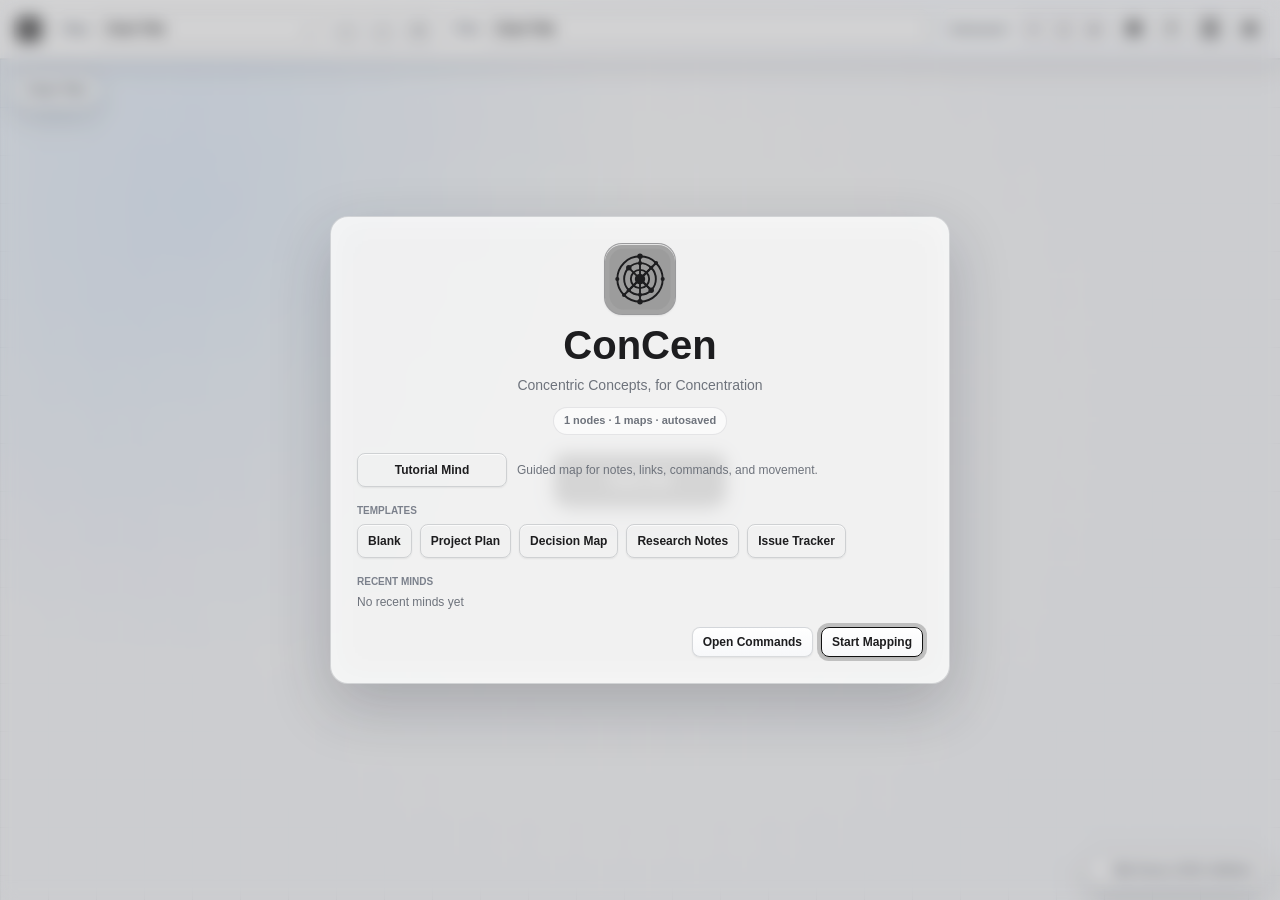
==== commit 32eb6d86: "Additional styles and themes" ====
--- a/index.html
+++ b/index.html
@@ -84,7 +84,7 @@
             <span class="visually-hidden">Shortcuts</span>
           </button>
           <details class="mind-menu command-menu">
-            <summary class="icon-button" data-icon="◌" title="Mind actions" aria-label="Mind actions">
+            <summary class="icon-button" data-icon="☰" title="Mind actions" aria-label="Mind actions">
               <span class="visually-hidden">Mind</span>
             </summary>
             <div class="command-panel">
@@ -92,6 +92,25 @@
               <button id="saveMindButton" type="button" data-icon="✓">Save Mind</button>
               <button id="exportMindButton" type="button" data-icon="⇧">Save Copy</button>
               <button id="recoveryButton" type="button" data-icon="↺">Recovery</button>
+              <details class="trust-data">
+                <summary data-icon="◇">Trust & Data</summary>
+                <div class="trust-data-panel" aria-label="Trust and data controls">
+                  <div id="trustDataSummary" class="trust-data-summary" aria-live="polite"></div>
+                  <label>
+                    <span>Author</span>
+                    <input id="authorDisplayNameInput" type="text" autocomplete="off" placeholder="Your name">
+                  </label>
+                  <div class="trust-actions">
+                    <button id="saveAuthorProfileButton" type="button" data-icon="✓">Save Author</button>
+                    <button id="trustRecoveryButton" type="button" data-icon="+">Recovery Point</button>
+                    <button id="trustBackupButton" type="button" data-icon="⇧">Download Backup</button>
+                    <button id="trustOpenRecoveryButton" type="button" data-icon="↺">Open Recovery</button>
+                    <button id="trustPushButton" type="button" data-icon="⇧">Push</button>
+                    <button id="trustPullButton" type="button" data-icon="⇩">Pull</button>
+                    <button id="trustDisconnectButton" type="button" class="quiet-danger" data-icon="×">Disconnect</button>
+                  </div>
+                </div>
+              </details>
               <label class="import-mind" data-icon="⇩">
                 <span>Open Mind</span>
                 <input id="importMindInput" type="file" accept="application/json,.json">
@@ -370,6 +389,16 @@
           <div id="recoveryList" class="recovery-list"></div>
         </div>
       </div>
+      <div id="appDialog" class="app-dialog" role="dialog" aria-modal="true" aria-labelledby="appDialogTitle" hidden>
+        <div class="app-dialog-panel">
+          <div class="app-dialog-head">
+            <span id="appDialogEyebrow" class="welcome-label">Confirm</span>
+            <h2 id="appDialogTitle">Confirm action</h2>
+          </div>
+          <p id="appDialogMessage"></p>
+          <div id="appDialogActions" class="app-dialog-actions"></div>
+        </div>
+      </div>
       <div id="welcomeDialog" class="welcome-dialog" role="dialog" aria-modal="true" aria-label="Welcome to ConCen" hidden>
         <div class="welcome-panel">
           <div class="welcome-head">
--- a/styles.css
+++ b/styles.css
@@ -407,6 +407,38 @@
     var(--surface-raised);
 }
 
+:root[data-style="dust"] body {
+  background:
+    radial-gradient(circle at 18% -12%, color-mix(in srgb, var(--root-node-fill) 10%, transparent), transparent 30rem),
+    radial-gradient(circle at 80% 10%, color-mix(in srgb, var(--muted) 12%, transparent), transparent 28rem),
+    linear-gradient(115deg, color-mix(in srgb, var(--canvas-bg) 56%, transparent), transparent 42rem),
+    var(--bg);
+}
+
+:root[data-style="dust"] .toolbar,
+:root[data-style="dust"] .toolbar-group,
+:root[data-style="dust"] .settings-panel,
+:root[data-style="dust"] .command-panel,
+:root[data-style="dust"] .theme-controls,
+:root[data-style="dust"] .spacing-controls,
+:root[data-style="dust"] .note-sidebar,
+:root[data-style="dust"] .node-action-bar,
+:root[data-style="dust"] .custom-select-list,
+:root[data-style="dust"] .layout-settings-panel,
+:root[data-style="dust"] .app-dialog-panel,
+:root[data-style="dust"] .recovery-panel,
+:root[data-style="dust"] .welcome-panel,
+:root[data-style="dust"] .shortcut-panel {
+  background:
+    radial-gradient(circle at 18% 22%, rgba(255, 255, 255, 0.08), transparent 10rem),
+    repeating-radial-gradient(circle at 28% 18%, color-mix(in srgb, var(--muted) 7%, transparent) 0 1px, transparent 1px 5px),
+    color-mix(in srgb, var(--surface-raised) 94%, transparent);
+}
+
+:root[data-style="dust"] .node-box {
+  stroke-dasharray: 1 3;
+}
+
 :root[data-style="blueprint"] .toolbar,
 :root[data-style="blueprint"] .toolbar-group,
 :root[data-style="blueprint"] .settings-panel,
@@ -618,19 +650,6 @@
   }
 }
 
-@keyframes wavesFlow {
-  0% {
-    transform: translate3d(-3%, -1%, 0) scaleX(1.08) scaleY(1);
-  }
-  50% {
-    transform: translate3d(3%, 1.5%, 0) scaleX(1.16) scaleY(1.04);
-  }
-  100% {
-    transform: translate3d(-3%, -1%, 0) scaleX(1.08) scaleY(1);
-  }
-}
-
-
 button:focus-visible,
 select:focus-visible,
 input:focus-visible,
@@ -848,7 +867,8 @@
 button,
 .import-mind,
 .import-theme,
-.settings-menu summary {
+.settings-menu summary,
+.command-menu > summary {
   display: inline-flex;
   align-items: center;
   justify-content: center;
@@ -892,7 +912,18 @@
   min-width: 30px;
 }
 
+.mind-menu > summary.icon-button {
+  width: 34px;
+  min-width: 34px;
+}
+
+.mind-menu > summary.icon-button::before {
+  font-size: 20px;
+  font-weight: 820;
+}
+
 .command-panel button::before,
+.trust-data > summary::before,
 .github-sync > summary::before,
 .import-mind::before,
 .github-import-settings::before,
@@ -913,12 +944,14 @@
 .import-mind:hover,
 .github-import-settings:hover,
 .import-theme:hover,
-.settings-menu summary:hover {
+.settings-menu summary:hover,
+.command-menu > summary:hover {
   background: var(--control-hover);
 }
 
 button:active,
-.settings-menu summary:active {
+.settings-menu summary:active,
+.command-menu > summary:active {
   background: var(--control-pressed);
   transform: translateY(1px);
 }
@@ -933,6 +966,18 @@
 }
 
 .quiet-danger {
+  color: var(--danger-ink);
+}
+
+.button-primary {
+  border-color: color-mix(in srgb, var(--focus) 50%, var(--glass-border));
+  background: color-mix(in srgb, var(--focus) 18%, var(--control));
+  color: var(--ink);
+}
+
+.button-danger {
+  border-color: color-mix(in srgb, var(--danger-ink) 36%, var(--glass-border));
+  background: color-mix(in srgb, var(--danger-ink) 10%, var(--control));
   color: var(--danger-ink);
 }
 
@@ -980,6 +1025,9 @@
   display: grid;
   gap: 12px;
   min-width: 340px;
+  max-height: min(720px, calc(100vh - 96px));
+  overflow-y: auto;
+  overscroll-behavior: contain;
   padding: 12px;
   border: 1px solid var(--glass-border);
   border-radius: 18px;
@@ -996,9 +1044,15 @@
   gap: 6px;
 }
 
+.settings-panel,
+.command-panel {
+  scrollbar-gutter: stable;
+}
+
 .command-panel button,
 .command-panel .import-mind,
 .command-panel .github-import-settings,
+.command-panel .trust-data > summary,
 .command-panel .github-sync > summary {
   width: 100%;
   justify-content: flex-start;
@@ -1007,11 +1061,13 @@
   line-height: 1;
 }
 
-.github-sync {
+.github-sync,
+.trust-data {
   width: 100%;
 }
 
-.github-sync > summary {
+.github-sync > summary,
+.trust-data > summary {
   display: inline-flex;
   align-items: center;
   min-height: 34px;
@@ -1029,11 +1085,13 @@
   white-space: nowrap;
 }
 
-.github-sync > summary::-webkit-details-marker {
+.github-sync > summary::-webkit-details-marker,
+.trust-data > summary::-webkit-details-marker {
   display: none;
 }
 
-.github-sync-panel {
+.github-sync-panel,
+.trust-data-panel {
   display: grid;
   gap: 7px;
   padding: 8px;
@@ -1042,7 +1100,8 @@
   background: var(--surface-recessed);
 }
 
-.github-sync-panel label {
+.github-sync-panel label,
+.trust-data-panel label {
   display: grid;
   grid-template-columns: 52px minmax(0, 1fr);
   align-items: center;
@@ -1059,7 +1118,8 @@
   font-weight: 650;
 }
 
-.github-sync-panel input {
+.github-sync-panel input,
+.trust-data-panel input {
   min-width: 0;
   height: 28px;
   border: 1px solid var(--glass-border);
@@ -1069,7 +1129,8 @@
   background: var(--field);
 }
 
-.github-sync-actions {
+.github-sync-actions,
+.trust-actions {
   display: grid;
   grid-template-columns: 1fr 1fr;
   gap: 6px;
@@ -1157,6 +1218,35 @@
   background: var(--field);
   color: var(--ink);
   box-shadow: var(--shadow-sm);
+}
+
+.theme-field input {
+  min-width: 0;
+  height: 30px;
+  border: 1px solid var(--glass-border);
+  border-radius: 8px;
+  padding: 0 9px;
+  background: var(--field);
+  color: var(--ink);
+  box-shadow: var(--shadow-sm);
+}
+
+.trust-data-summary {
+  display: grid;
+  grid-template-columns: 1fr;
+  gap: 5px;
+  padding: 7px 8px;
+  border: 1px solid var(--hairline);
+  border-radius: 7px;
+  background: var(--field);
+  color: var(--muted);
+  font-size: 11px;
+  font-weight: 650;
+  line-height: 1.25;
+}
+
+.trust-actions button {
+  min-height: 28px;
 }
 
 select.native-select-hidden {
@@ -1801,7 +1891,8 @@
 .command-palette,
 .shortcut-sheet,
 .welcome-dialog,
-.recovery-dialog {
+.recovery-dialog,
+.app-dialog {
   position: fixed;
   inset: 0;
   z-index: 20;
@@ -1818,14 +1909,16 @@
 .command-palette[hidden],
 .shortcut-sheet[hidden],
 .welcome-dialog[hidden],
-.recovery-dialog[hidden] {
+.recovery-dialog[hidden],
+.app-dialog[hidden] {
   display: none;
 }
 
 .palette-panel,
 .shortcut-panel,
 .welcome-panel,
-.recovery-panel {
+.recovery-panel,
+.app-dialog-panel {
   width: min(620px, calc(100vw - 28px));
   overflow: hidden;
   border: 1px solid var(--glass-border);
@@ -1846,6 +1939,49 @@
 .recovery-dialog {
   align-items: center;
   padding: 24px;
+}
+
+.app-dialog {
+  align-items: center;
+  padding: 24px;
+}
+
+.app-dialog-panel {
+  display: grid;
+  gap: 14px;
+  width: min(430px, calc(100vw - 28px));
+  padding: 16px;
+}
+
+.app-dialog-head {
+  display: grid;
+  gap: 6px;
+}
+
+.app-dialog-head h2 {
+  margin: 0;
+  color: var(--ink);
+  font-size: 18px;
+  line-height: 1.1;
+}
+
+.app-dialog-panel p {
+  margin: 0;
+  color: var(--muted);
+  font-size: 13px;
+  font-weight: 620;
+  line-height: 1.45;
+}
+
+.app-dialog-actions {
+  display: flex;
+  flex-wrap: wrap;
+  justify-content: flex-end;
+  gap: 8px;
+}
+
+.app-dialog-actions button {
+  min-width: 86px;
 }
 
 .shortcut-sheet {
@@ -2268,6 +2404,50 @@
   animation: spiritsDrift 18s ease-in-out infinite;
 }
 
+:root[data-background="dunes"] #chartCanvas {
+  --dune-contour-a: color-mix(in srgb, var(--ring-guide) 44%, transparent);
+  --dune-contour-b: color-mix(in srgb, var(--muted) 24%, transparent);
+  --dune-contour-c: color-mix(in srgb, var(--canvas-grid) 72%, transparent);
+  --dune-wash-a: color-mix(in srgb, var(--ring-guide) 24%, transparent);
+  --dune-wash-b: color-mix(in srgb, var(--muted) 16%, transparent);
+  --dune-wash-c: color-mix(in srgb, var(--surface-solid) 42%, transparent);
+  --dune-wash-d: color-mix(in srgb, var(--canvas-grid) 58%, transparent);
+  --dune-sweep-a: color-mix(in srgb, var(--ring-guide) 22%, transparent);
+  --dune-sweep-b: color-mix(in srgb, var(--surface-solid) 34%, transparent);
+  --dune-base-a: color-mix(in srgb, var(--surface-solid) 50%, transparent);
+  --dune-base-b: color-mix(in srgb, var(--ring-guide) 16%, transparent);
+  --dune-base-c: color-mix(in srgb, var(--canvas-bg) 62%, transparent);
+  background:
+    radial-gradient(ellipse 104rem 42rem at 26% 86%, transparent 0 16%, var(--dune-contour-a) 16.6% 17.2%, transparent 17.8% 29%, var(--dune-contour-b) 29.6% 30.2%, transparent 30.8% 43%, var(--dune-contour-c) 43.6% 44.2%, transparent 44.8% 58%, var(--dune-contour-a) 58.6% 59.2%, transparent 60%),
+    radial-gradient(ellipse 118rem 48rem at 76% 78%, transparent 0 20%, var(--dune-contour-c) 20.6% 21.2%, transparent 21.8% 36%, var(--dune-contour-a) 36.6% 37.2%, transparent 37.8% 53%, var(--dune-contour-b) 53.6% 54.2%, transparent 55%),
+    radial-gradient(ellipse 72rem 28rem at 50% 32%, var(--dune-wash-a) 0 30%, transparent 72%),
+    radial-gradient(ellipse 84rem 36rem at 18% 78%, var(--dune-wash-b) 0 34%, transparent 76%),
+    radial-gradient(ellipse 80rem 30rem at 88% 20%, var(--dune-wash-c) 0 28%, transparent 74%),
+    radial-gradient(ellipse 96rem 42rem at 54% 98%, var(--dune-wash-d) 0 34%, transparent 78%),
+    linear-gradient(18deg, transparent 0 8%, var(--dune-sweep-a) 26%, transparent 48%, var(--dune-sweep-b) 66%, transparent 90%),
+    linear-gradient(108deg, var(--dune-base-a) 0%, var(--dune-base-b) 42%, var(--dune-base-c) 100%),
+    linear-gradient(var(--canvas-grid) 1px, transparent 1px),
+    linear-gradient(90deg, var(--canvas-grid) 1px, transparent 1px),
+    var(--canvas-bg);
+  background-size: auto, auto, auto, auto, auto, auto, auto, auto, 56px 56px, 56px 56px, auto;
+  background-repeat: no-repeat, no-repeat, no-repeat, no-repeat, no-repeat, no-repeat, no-repeat, no-repeat, repeat, repeat, repeat;
+}
+
+:root[data-theme="dark"][data-background="dunes"] #chartCanvas {
+  --dune-contour-a: color-mix(in srgb, var(--ring-guide) 52%, transparent);
+  --dune-contour-b: color-mix(in srgb, var(--muted) 22%, transparent);
+  --dune-contour-c: color-mix(in srgb, var(--canvas-grid) 92%, transparent);
+  --dune-wash-a: color-mix(in srgb, var(--ring-guide) 26%, transparent);
+  --dune-wash-b: color-mix(in srgb, var(--muted) 14%, transparent);
+  --dune-wash-c: color-mix(in srgb, var(--surface-solid) 32%, transparent);
+  --dune-wash-d: color-mix(in srgb, #000 28%, transparent);
+  --dune-sweep-a: color-mix(in srgb, var(--ring-guide) 26%, transparent);
+  --dune-sweep-b: color-mix(in srgb, var(--muted) 14%, transparent);
+  --dune-base-a: color-mix(in srgb, var(--canvas-bg) 72%, transparent);
+  --dune-base-b: color-mix(in srgb, var(--ring-guide) 18%, transparent);
+  --dune-base-c: color-mix(in srgb, #000 32%, var(--canvas-bg));
+}
+
 :root[data-theme="dark"][data-background="spirits"] #chartCanvas {
   background:
     radial-gradient(ellipse at 18% 24%, rgba(34, 211, 238, 0.3), transparent 34rem),
@@ -2279,32 +2459,16 @@
   background-size: 90rem 48rem, 86rem 52rem, 80rem 44rem, 48px 48px, 48px 48px, auto;
 }
 
-:root[data-background="waves"] .canvas-wrap::before {
-  display: block;
+:root[data-background="circles"] #chartCanvas {
   background:
-    radial-gradient(ellipse 92% 9% at 18% 43%, transparent 0 10%, rgba(125, 211, 252, 0.12) 28%, rgba(125, 211, 252, 0.34) 45%, rgba(125, 211, 252, 0.16) 60%, transparent 84%),
-    radial-gradient(ellipse 104% 11% at 68% 54%, transparent 0 12%, rgba(255, 255, 255, 0.16) 30%, rgba(255, 255, 255, 0.34) 42%, rgba(99, 102, 241, 0.25) 60%, transparent 86%),
-    radial-gradient(ellipse 88% 8% at 38% 64%, transparent 0 10%, rgba(14, 165, 233, 0.12) 30%, rgba(14, 165, 233, 0.32) 46%, rgba(14, 165, 233, 0.16) 62%, transparent 86%);
-  filter: blur(8px);
-  opacity: 0.72;
-  mix-blend-mode: screen;
-  animation: wavesFlow 26s ease-in-out infinite;
-}
-
-:root[data-theme="dark"][data-background="waves"] .canvas-wrap::before {
-  background:
-    radial-gradient(ellipse 92% 9% at 18% 43%, transparent 0 10%, rgba(125, 211, 252, 0.14) 28%, rgba(125, 211, 252, 0.44) 45%, rgba(125, 211, 252, 0.2) 60%, transparent 84%),
-    radial-gradient(ellipse 104% 11% at 68% 54%, transparent 0 12%, rgba(255, 255, 255, 0.18) 30%, rgba(255, 255, 255, 0.38) 42%, rgba(99, 102, 241, 0.34) 60%, transparent 86%),
-    radial-gradient(ellipse 88% 8% at 38% 64%, transparent 0 10%, rgba(14, 165, 233, 0.16) 30%, rgba(14, 165, 233, 0.4) 46%, rgba(14, 165, 233, 0.22) 62%, transparent 86%);
-  opacity: 0.9;
-}
-
-:root[data-background="waves"] #chartCanvas {
-  background:
+    radial-gradient(circle at 50% 48%, color-mix(in srgb, var(--surface-solid) 20%, transparent), transparent 28rem),
+    repeating-radial-gradient(circle at 50% 48%, color-mix(in srgb, var(--muted) 12%, transparent) 0 1px, transparent 1px 9px),
+    repeating-radial-gradient(circle at 50% 48%, transparent 0 34px, color-mix(in srgb, var(--ring-guide) 20%, transparent) 35px 36px, transparent 37px 70px),
+    radial-gradient(circle at 50% 48%, transparent 0 8rem, color-mix(in srgb, var(--canvas-bg) 32%, transparent) 30rem),
     linear-gradient(var(--canvas-grid) 1px, transparent 1px),
     linear-gradient(90deg, var(--canvas-grid) 1px, transparent 1px),
-    transparent;
-  background-size: 48px 48px, 48px 48px, auto;
+    var(--canvas-bg);
+  background-size: auto, auto, auto, auto, 48px 48px, 48px 48px, auto;
 }
 
 :root[data-background="image"] #chartCanvas {
@@ -2738,6 +2902,35 @@
     linear-gradient(90deg, var(--canvas-grid) 1px, transparent 1px),
     var(--canvas-bg);
   background-size: auto, 48px 48px, 48px 48px, auto;
+}
+
+:root[data-view="document"][data-background="dunes"] #chartCanvas {
+  background:
+    radial-gradient(ellipse 104rem 42rem at 26% 86%, transparent 0 16%, var(--dune-contour-a) 16.6% 17.2%, transparent 17.8% 29%, var(--dune-contour-b) 29.6% 30.2%, transparent 30.8% 43%, var(--dune-contour-c) 43.6% 44.2%, transparent 44.8% 58%, var(--dune-contour-a) 58.6% 59.2%, transparent 60%),
+    radial-gradient(ellipse 118rem 48rem at 76% 78%, transparent 0 20%, var(--dune-contour-c) 20.6% 21.2%, transparent 21.8% 36%, var(--dune-contour-a) 36.6% 37.2%, transparent 37.8% 53%, var(--dune-contour-b) 53.6% 54.2%, transparent 55%),
+    radial-gradient(ellipse 72rem 28rem at 50% 32%, var(--dune-wash-a) 0 30%, transparent 72%),
+    radial-gradient(ellipse 84rem 36rem at 18% 78%, var(--dune-wash-b) 0 34%, transparent 76%),
+    radial-gradient(ellipse 80rem 30rem at 88% 20%, var(--dune-wash-c) 0 28%, transparent 74%),
+    radial-gradient(ellipse 96rem 42rem at 54% 98%, var(--dune-wash-d) 0 34%, transparent 78%),
+    linear-gradient(18deg, transparent 0 8%, var(--dune-sweep-a) 26%, transparent 48%, var(--dune-sweep-b) 66%, transparent 90%),
+    linear-gradient(108deg, var(--dune-base-a) 0%, var(--dune-base-b) 42%, var(--dune-base-c) 100%),
+    linear-gradient(var(--canvas-grid) 1px, transparent 1px),
+    linear-gradient(90deg, var(--canvas-grid) 1px, transparent 1px),
+    var(--canvas-bg);
+  background-size: auto, auto, auto, auto, auto, auto, auto, auto, 56px 56px, 56px 56px, auto;
+  background-repeat: no-repeat, no-repeat, no-repeat, no-repeat, no-repeat, no-repeat, no-repeat, no-repeat, repeat, repeat, repeat;
+}
+
+:root[data-view="document"][data-background="circles"] #chartCanvas {
+  background:
+    radial-gradient(circle at 50% 48%, color-mix(in srgb, var(--surface-solid) 20%, transparent), transparent 28rem),
+    repeating-radial-gradient(circle at 50% 48%, color-mix(in srgb, var(--muted) 12%, transparent) 0 1px, transparent 1px 9px),
+    repeating-radial-gradient(circle at 50% 48%, transparent 0 34px, color-mix(in srgb, var(--ring-guide) 20%, transparent) 35px 36px, transparent 37px 70px),
+    radial-gradient(circle at 50% 48%, transparent 0 8rem, color-mix(in srgb, var(--canvas-bg) 32%, transparent) 30rem),
+    linear-gradient(var(--canvas-grid) 1px, transparent 1px),
+    linear-gradient(90deg, var(--canvas-grid) 1px, transparent 1px),
+    var(--canvas-bg);
+  background-size: auto, auto, auto, auto, 48px 48px, 48px 48px, auto;
 }
 
 .node.view-document {
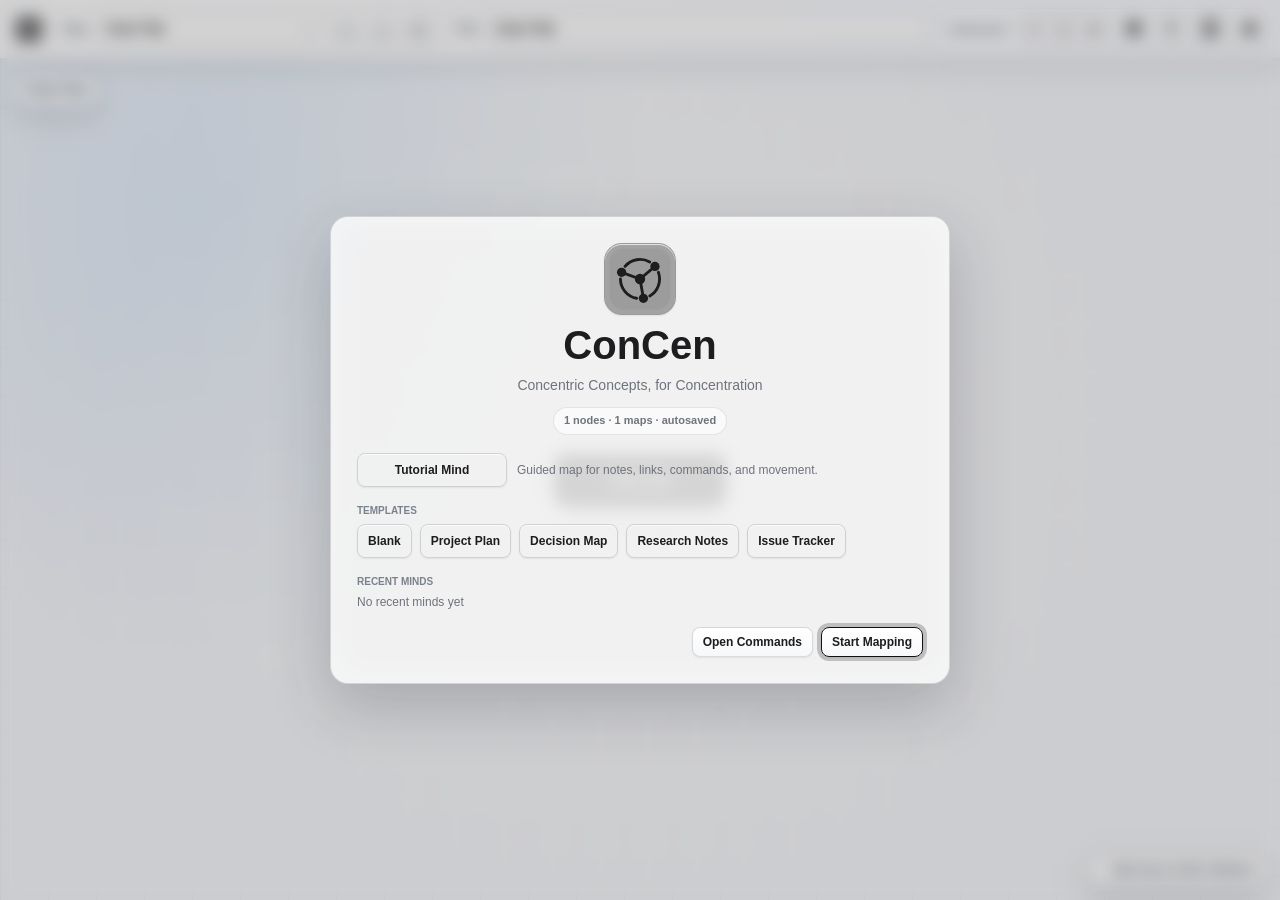
==== commit 9dcea372: "Logo work + dust fix" ====
--- a/index.html
+++ b/index.html
@@ -4,7 +4,7 @@
     <meta charset="utf-8">
     <meta name="viewport" content="width=device-width, initial-scale=1">
     <title>ConCen</title>
-    <link rel="icon" type="image/svg+xml" href="ios_network_flat_icon.svg">
+    <link rel="icon" type="image/svg+xml" href="ios_network_flat_icon.svg?v=20260701-b-favicon-thick">
     <link rel="stylesheet" href="styles.css">
   </head>
   <body>
@@ -13,30 +13,19 @@
         <button id="brandLogoButton" class="brand-lockup" type="button" title="Show welcome" aria-label="Show welcome">
           <svg class="concen-logo" viewBox="0 0 1024 1024" aria-hidden="true" focusable="false">
             <rect class="concen-logo-bg" x="64" y="64" width="896" height="896" rx="210"/>
-            <g class="concen-logo-lines" fill="none" stroke-width="28" stroke-linecap="round" stroke-linejoin="round">
-              <circle cx="512" cy="512" r="332"/>
-              <circle cx="512" cy="512" r="232"/>
-              <circle cx="512" cy="512" r="134"/>
-              <path d="M512 180 L512 844"/>
-              <path d="M278 746 L746 278"/>
-              <path d="M360 360 L670 670"/>
-              <path d="M376 648 L512 512 L648 376"/>
-              <path d="M512 512 L648 648"/>
+            <g class="concen-logo-lines" fill="none" stroke-width="42" stroke-linecap="round" stroke-linejoin="round">
+              <path d="M780.8 414.2 A286 286 0 0 1 655 759.7"/>
+              <path d="M462.3 793.7 A286 286 0 0 1 226 512"/>
+              <path d="M292.9 328.1 A286 286 0 0 1 655 264.3"/>
+              <path d="M512 512 L731 328"/>
+              <path d="M512 512 L562 794"/>
+              <path d="M512 512 L243 414"/>
             </g>
-            <circle class="concen-logo-mark" cx="512" cy="512" r="76"/>
             <g class="concen-logo-nodes">
-              <circle cx="512" cy="180" r="40"/>
-              <circle cx="747" cy="277" r="30"/>
-              <circle cx="844" cy="512" r="30"/>
-              <circle cx="512" cy="844" r="40"/>
-              <circle cx="278" cy="746" r="30"/>
-              <circle cx="180" cy="512" r="30"/>
-              <circle cx="512" cy="280" r="30"/>
-              <circle cx="676" cy="348" r="30"/>
-              <circle cx="676" cy="676" r="40"/>
-              <circle cx="512" cy="744" r="30"/>
-              <circle cx="348" cy="676" r="30"/>
-              <circle cx="348" cy="348" r="40"/>
+              <circle cx="512" cy="512" r="76"/>
+              <circle cx="731" cy="328" r="68"/>
+              <circle cx="562" cy="794" r="68"/>
+              <circle cx="243" cy="414" r="68"/>
             </g>
           </svg>
         </button>
@@ -405,30 +394,19 @@
             <div class="welcome-brand">
               <svg class="concen-logo welcome-logo" viewBox="0 0 1024 1024" aria-hidden="true" focusable="false">
                 <rect class="concen-logo-bg" x="64" y="64" width="896" height="896" rx="210"/>
-                <g class="concen-logo-lines" fill="none" stroke-width="28" stroke-linecap="round" stroke-linejoin="round">
-                  <circle cx="512" cy="512" r="332"/>
-                  <circle cx="512" cy="512" r="232"/>
-                  <circle cx="512" cy="512" r="134"/>
-                  <path d="M512 180 L512 844"/>
-                  <path d="M278 746 L746 278"/>
-                  <path d="M360 360 L670 670"/>
-                  <path d="M376 648 L512 512 L648 376"/>
-                  <path d="M512 512 L648 648"/>
+                <g class="concen-logo-lines" fill="none" stroke-width="42" stroke-linecap="round" stroke-linejoin="round">
+                  <path d="M780.8 414.2 A286 286 0 0 1 655 759.7"/>
+                  <path d="M462.3 793.7 A286 286 0 0 1 226 512"/>
+                  <path d="M292.9 328.1 A286 286 0 0 1 655 264.3"/>
+                  <path d="M512 512 L731 328"/>
+                  <path d="M512 512 L562 794"/>
+                  <path d="M512 512 L243 414"/>
                 </g>
-                <circle class="concen-logo-mark" cx="512" cy="512" r="76"/>
                 <g class="concen-logo-nodes">
-                  <circle cx="512" cy="180" r="40"/>
-                  <circle cx="747" cy="277" r="30"/>
-                  <circle cx="844" cy="512" r="30"/>
-                  <circle cx="512" cy="844" r="40"/>
-                  <circle cx="278" cy="746" r="30"/>
-                  <circle cx="180" cy="512" r="30"/>
-                  <circle cx="512" cy="280" r="30"/>
-                  <circle cx="676" cy="348" r="30"/>
-                  <circle cx="676" cy="676" r="40"/>
-                  <circle cx="512" cy="744" r="30"/>
-                  <circle cx="348" cy="676" r="30"/>
-                  <circle cx="348" cy="348" r="40"/>
+                  <circle cx="512" cy="512" r="76"/>
+                  <circle cx="731" cy="328" r="68"/>
+                  <circle cx="562" cy="794" r="68"/>
+                  <circle cx="243" cy="414" r="68"/>
                 </g>
               </svg>
               <h1>ConCen</h1>
--- a/styles.css
+++ b/styles.css
@@ -435,10 +435,6 @@
     color-mix(in srgb, var(--surface-raised) 94%, transparent);
 }
 
-:root[data-style="dust"] .node-box {
-  stroke-dasharray: 1 3;
-}
-
 :root[data-style="blueprint"] .toolbar,
 :root[data-style="blueprint"] .toolbar-group,
 :root[data-style="blueprint"] .settings-panel,
@@ -2499,6 +2495,15 @@
   opacity: 0.82;
 }
 
+:root[data-view="book"] .edge,
+:root[data-view="book"] .pencil-edge,
+:root[data-view="book"] .ring-guide,
+:root[data-view="document"] .edge,
+:root[data-view="document"] .pencil-edge,
+:root[data-view="document"] .ring-guide {
+  display: none;
+}
+
 :root[data-style="print"] .edge {
   stroke-width: 1.4;
   opacity: 0.7;
@@ -2522,10 +2527,43 @@
   opacity: 0.72;
 }
 
+.dust-edge {
+  display: none;
+  fill: none;
+  stroke-linecap: round;
+  stroke-linejoin: round;
+  pointer-events: none;
+}
+
+:root[data-style="dust"] .edge {
+  stroke-width: 1.8;
+  opacity: 0.5;
+  filter: url(#dust-edge-grain);
+}
+
 .edge.path-edge {
   stroke-width: 4.8;
   opacity: 0.9;
   filter: saturate(1.65) drop-shadow(0 1px 3px rgba(20, 24, 32, 0.18));
+}
+
+:root[data-style="dust"] .edge.path-edge {
+  stroke-width: 2.7;
+  opacity: 0.62;
+  filter: url(#dust-edge-grain);
+}
+
+:root[data-style="dust"] .dust-edge {
+  display: block;
+  stroke-width: 8.8;
+  opacity: 0.2;
+  filter: url(#dust-edge-grain);
+  mix-blend-mode: multiply;
+}
+
+:root[data-style="dust"] .dust-edge.path-edge {
+  stroke-width: 11;
+  opacity: 0.28;
 }
 
 :root[data-style="schematic"] .edge.path-edge {
@@ -2590,6 +2628,15 @@
   stroke: rgba(250, 229, 184, 0.64);
 }
 
+:root[data-theme="dark"][data-style="dust"] .dust-edge {
+  mix-blend-mode: screen;
+}
+
+:root[data-view="book"] .dust-edge,
+:root[data-view="document"] .dust-edge {
+  display: none;
+}
+
 .ring-guide {
   fill: none;
   stroke: var(--ring-guide);
@@ -2698,6 +2745,30 @@
   stroke-width: 1.1;
   transform-box: fill-box;
   transform-origin: center;
+}
+
+.node .node-accent {
+  display: none;
+  opacity: 0.86;
+  pointer-events: none;
+}
+
+:root[data-style="dust"] .node .node-box {
+  stroke-width: 2.8;
+  stroke-opacity: 0.62;
+  filter: url(#dust-edge-grain) drop-shadow(0 0 3px color-mix(in srgb, #d4ad72 38%, transparent));
+  mix-blend-mode: multiply;
+}
+
+:root[data-style="dust"] .node.depth-0 .node-box {
+  stroke-width: 3.4;
+  stroke-opacity: 0.68;
+}
+
+:root[data-theme="dark"][data-style="dust"] .node .node-box {
+  filter: url(#dust-edge-grain) drop-shadow(0 0 3px color-mix(in srgb, #b78a51 28%, transparent));
+  mix-blend-mode: screen;
+  stroke-opacity: 0.58;
 }
 
 .node.focus-pop .node-box,
@@ -2725,14 +2796,23 @@
 .node.sibling .node-box {
   fill: var(--node-fill);
   stroke-width: 2.2;
+  filter: saturate(1.45) drop-shadow(0 1px 3px rgba(20, 24, 32, 0.16));
+}
+
+:root:not([data-style="dust"]) .node.sibling .node-box {
   stroke-dasharray: 5 5;
-  filter: saturate(1.45) drop-shadow(0 1px 3px rgba(20, 24, 32, 0.16));
 }
 
 .node.path-node:not(.depth-0) .node-box {
   fill: var(--node-fill);
   stroke-width: 2.2;
   filter: saturate(1.45) drop-shadow(0 1px 3px rgba(20, 24, 32, 0.16));
+}
+
+:root[data-style="dust"] .node.sibling .node-box,
+:root[data-style="dust"] .node.path-node:not(.depth-0) .node-box {
+  stroke-width: 3.4;
+  stroke-opacity: 0.74;
 }
 
 .node .map-marker {
@@ -2872,6 +2952,11 @@
   font-weight: 850;
 }
 
+.node.view-book .node-accent,
+.node.view-document .node-accent {
+  display: block;
+}
+
 .node.view-book.role-cover .node-box {
   stroke-width: 2.2;
 }
@@ -2885,14 +2970,12 @@
   fill: color-mix(in srgb, var(--node-fill) 92%, var(--canvas-bg));
 }
 
+.node.view-book:not(.depth-0) .node-box {
+  stroke: color-mix(in srgb, var(--hairline) 76%, transparent);
+}
+
 .node.view-book.role-note .node-box {
-  stroke-dasharray: 4 3;
-}
-
-:root[data-view="document"] .edge,
-:root[data-view="document"] .pencil-edge,
-:root[data-view="document"] .ring-guide {
-  display: none;
+  stroke-dasharray: none;
 }
 
 :root[data-view="document"] #chartCanvas {
@@ -2949,6 +3032,26 @@
   ry: 0;
 }
 
+:root[data-note-sidebar="open"][data-view="book"] .nodes,
+:root[data-note-sidebar="open"][data-view="document"] .nodes {
+  transform-box: fill-box;
+  transform-origin: center;
+  transform: translateX(-280px);
+  transition: transform 140ms cubic-bezier(0.2, 0, 0.2, 1);
+}
+
+:root[data-view="book"] .nodes,
+:root[data-view="document"] .nodes {
+  transition: transform 140ms cubic-bezier(0.2, 0, 0.2, 1);
+}
+
+@media (max-width: 760px) {
+  :root[data-note-sidebar="open"][data-view="book"] .nodes,
+  :root[data-note-sidebar="open"][data-view="document"] .nodes {
+    transform: translateX(-150px);
+  }
+}
+
 .node.view-document.role-doc-title .node-box {
   fill: color-mix(in srgb, var(--surface-solid) 92%, transparent);
   stroke-width: 1.5;
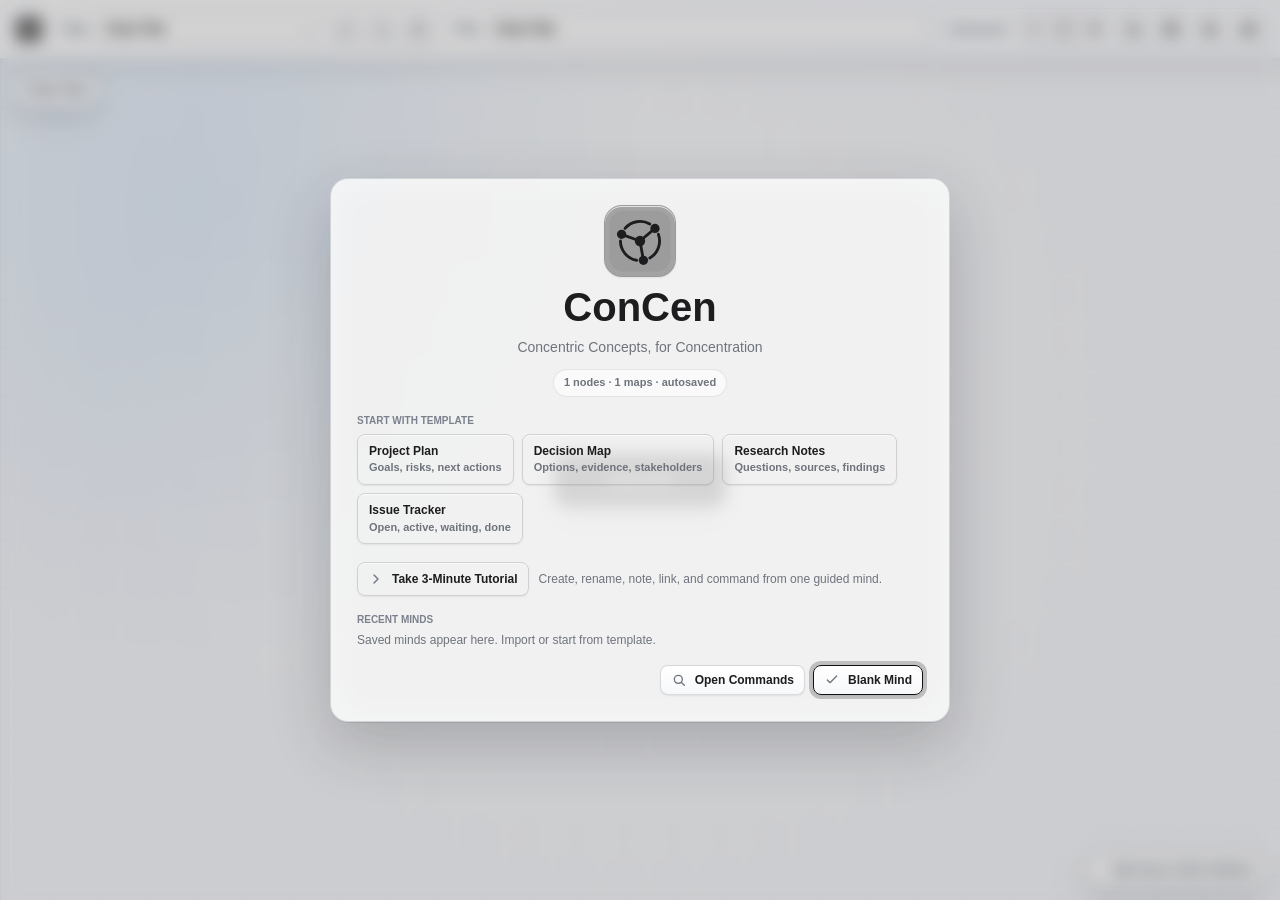
==== commit 87da70f6: "." ====
--- a/index.html
+++ b/index.html
@@ -66,7 +66,7 @@
               <span class="visually-hidden">Zoom In</span>
             </button>
           </div>
-          <button id="commandPaletteButton" class="icon-button" data-icon="⌘" type="button" title="Search and commands (Ctrl+K)" aria-label="Search and commands">
+          <button id="commandPaletteButton" class="icon-button" data-icon="⌕" type="button" title="Search and commands (Ctrl+K)" aria-label="Search and commands">
             <span class="visually-hidden">Search and Commands</span>
           </button>
           <button id="shortcutSheetButton" class="icon-button" data-icon="?" type="button" title="Shortcuts" aria-label="Shortcuts">
@@ -191,6 +191,11 @@
                     <input id="importThemeInput" type="file" accept="application/json,.json">
                   </label>
                 </div>
+                <label class="screensaver-toggle">
+                  <span>Screensaver</span>
+                  <input id="screensaverEnabledInput" type="checkbox">
+                </label>
+                <button id="startScreensaverButton" class="screensaver-start-button" type="button" data-icon="◎">Start Screensaver</button>
               </div>
               <div class="spacing-controls" aria-label="Spacing controls">
                 <div class="spacing-header">
@@ -200,6 +205,7 @@
                     <button id="radialViewButton" type="button" aria-pressed="false">Radial</button>
                     <button id="bookViewButton" type="button" aria-pressed="false">Tree</button>
                     <button id="documentViewButton" type="button" aria-pressed="false">Book</button>
+                    <button id="notesViewButton" type="button" aria-pressed="false">Notes</button>
                   </div>
                   <div class="layout-preset-row" role="group" aria-label="Layout presets">
                     <button type="button" data-layout-preset="compact">Compact</button>
@@ -252,6 +258,29 @@
       <section class="canvas-wrap" aria-label="ConCen editor">
         <div id="pathTrail" class="path-trail" aria-label="Map path"></div>
         <svg id="chartCanvas" role="application" aria-label="ConCen mind map" tabindex="0"></svg>
+        <div id="notesDocument" class="notes-document" hidden>
+          <textarea id="notesDocumentInput" class="notes-document-input" aria-hidden="true" tabindex="-1"></textarea>
+          <article id="notesRichEditor" class="notes-rich-editor" contenteditable="true" spellcheck="true" aria-label="Editable notes document"></article>
+        </div>
+        <div id="screensaverLogo" class="screensaver-logo" aria-hidden="true">
+          <svg class="concen-logo" viewBox="0 0 1024 1024" focusable="false">
+            <rect class="concen-logo-bg" x="64" y="64" width="896" height="896" rx="210"/>
+            <g class="concen-logo-lines" fill="none" stroke-width="42" stroke-linecap="round" stroke-linejoin="round">
+              <path d="M780.8 414.2 A286 286 0 0 1 655 759.7"/>
+              <path d="M462.3 793.7 A286 286 0 0 1 226 512"/>
+              <path d="M292.9 328.1 A286 286 0 0 1 655 264.3"/>
+              <path d="M512 512 L731 328"/>
+              <path d="M512 512 L562 794"/>
+              <path d="M512 512 L243 414"/>
+            </g>
+            <g class="concen-logo-nodes">
+              <circle cx="512" cy="512" r="76"/>
+              <circle cx="731" cy="328" r="68"/>
+              <circle cx="562" cy="794" r="68"/>
+              <circle cx="243" cy="414" r="68"/>
+            </g>
+          </svg>
+        </div>
         <div id="nodeActionBar" class="node-action-bar" aria-label="Focused node actions" hidden>
           <label class="node-field">
             <span>Focus</span>
@@ -340,7 +369,10 @@
           </div>
           <div class="shortcut-grid">
             <span>Search commands</span><kbd>Ctrl K</kbd>
+            <span>Move focus</span><kbd>Arrows / WASD / HJKL</kbd>
             <span>Open notes</span><kbd>Ctrl Enter</kbd>
+            <span>Open notes from node</span><kbd>Ctrl click</kbd>
+            <span>Open note marker</span><kbd>Double click</kbd>
             <span>Create parent</span><kbd>Ctrl Shift Enter</kbd>
             <span>Parent map</span><kbd>Ctrl ←</kbd>
             <span>Child map</span><kbd>Ctrl →</kbd>
@@ -349,7 +381,8 @@
             <span>Undo</span><kbd>Ctrl Z</kbd>
             <span>Redo</span><kbd>Ctrl Shift Z</kbd>
             <span>Pan canvas</span><kbd>Space drag</kbd>
-            <span>Show this sheet</span><kbd>Hold Ctrl</kbd>
+            <span>Zoom canvas</span><kbd>Ctrl wheel</kbd>
+            <span>Show this sheet</span><kbd>? button</kbd>
           </div>
         </div>
       </div>
@@ -415,19 +448,18 @@
             <output id="welcomeStats" class="welcome-stats"></output>
           </div>
           <div class="welcome-section">
+            <span class="welcome-label">Start with Template</span>
+            <div class="welcome-templates" id="welcomeTemplates">
+              <button type="button" data-template="project"><strong>Project Plan</strong><small>Goals, risks, next actions</small></button>
+              <button type="button" data-template="decision"><strong>Decision Map</strong><small>Options, evidence, stakeholders</small></button>
+              <button type="button" data-template="research"><strong>Research Notes</strong><small>Questions, sources, findings</small></button>
+              <button type="button" data-template="issues"><strong>Issue Tracker</strong><small>Open, active, waiting, done</small></button>
+            </div>
+          </div>
+          <div class="welcome-section">
             <div class="welcome-tutorial">
-              <button id="welcomeTutorialButton" type="button" data-icon="▶">Tutorial Mind</button>
-              <span>Guided map for notes, links, commands, and movement.</span>
-            </div>
-          </div>
-          <div class="welcome-section">
-            <span class="welcome-label">Templates</span>
-            <div class="welcome-templates" id="welcomeTemplates">
-              <button type="button" data-template="blank">Blank</button>
-              <button type="button" data-template="project">Project Plan</button>
-              <button type="button" data-template="decision">Decision Map</button>
-              <button type="button" data-template="research">Research Notes</button>
-              <button type="button" data-template="issues">Issue Tracker</button>
+              <button id="welcomeTutorialButton" type="button" data-icon="▶">Take 3-Minute Tutorial</button>
+              <span>Create, rename, note, link, and command from one guided mind.</span>
             </div>
           </div>
           <div class="welcome-section">
@@ -435,8 +467,8 @@
             <div id="welcomeRecent" class="welcome-recent"></div>
           </div>
           <div class="welcome-actions">
-            <button id="welcomeCommandButton" type="button" data-icon="⌘">Open Commands</button>
-            <button id="welcomeCloseButton" type="button" data-icon="✓">Start Mapping</button>
+            <button id="welcomeCommandButton" type="button" data-icon="⌕">Open Commands</button>
+            <button id="welcomeCloseButton" type="button" data-icon="✓">Blank Mind</button>
           </div>
         </div>
       </div>
@@ -450,6 +482,7 @@
     <script src="src/renderer.js"></script>
     <script src="src/tutorial.js"></script>
     <script src="src/controller.js"></script>
+    <script src="src/icons.js"></script>
     <script src="app.js"></script>
   </body>
 </html>
--- a/styles.css
+++ b/styles.css
@@ -778,7 +778,14 @@
 }
 
 .view-mode-control {
-  flex-wrap: wrap;
+  flex-wrap: nowrap;
+  gap: 1px;
+}
+
+.view-mode-control.segmented-control button {
+  min-width: 48px;
+  padding: 0 7px;
+  font-size: 11px;
 }
 
 .segmented-control button,
@@ -903,6 +910,42 @@
   line-height: 1;
 }
 
+.has-ui-icon::before {
+  content: none !important;
+  display: none !important;
+}
+
+.ui-icon {
+  width: 18px;
+  height: 18px;
+  flex: 0 0 18px;
+  color: currentColor;
+  fill: none;
+  stroke: currentColor;
+  stroke-width: 2;
+  stroke-linecap: round;
+  stroke-linejoin: round;
+  vector-effect: non-scaling-stroke;
+}
+
+.icon-button .ui-icon {
+  margin: 0;
+}
+
+button.has-ui-icon:not(.icon-button) .ui-icon,
+summary.has-ui-icon:not(.icon-button) .ui-icon,
+label.has-ui-icon .ui-icon {
+  width: 16px;
+  height: 16px;
+  flex-basis: 16px;
+  margin-right: 8px;
+  color: var(--muted);
+}
+
+.quiet-danger.has-ui-icon .ui-icon {
+  color: currentColor;
+}
+
 .map-controls .icon-button {
   width: 30px;
   min-width: 30px;
@@ -1402,6 +1445,39 @@
   cursor: pointer;
 }
 
+
+
+.screensaver-toggle {
+  display: flex;
+  align-items: center;
+  justify-content: space-between;
+  gap: 10px;
+  min-height: 32px;
+  padding: 6px 8px;
+  border: 1px solid var(--hairline);
+  border-radius: 8px;
+  background: var(--field);
+  color: var(--label);
+  font-size: 12px;
+  font-weight: 650;
+}
+
+.screensaver-toggle input {
+  width: 18px;
+  height: 18px;
+  accent-color: var(--focus);
+}
+
+.screensaver-start-button:disabled {
+  opacity: 0.52;
+  cursor: not-allowed;
+}
+
+.screensaver-start-button {
+  justify-content: center;
+  min-height: 34px;
+}
+
 .theme-actions {
   display: grid;
   grid-template-columns: 1fr 1fr;
@@ -1481,6 +1557,10 @@
   display: grid;
   gap: 9px;
   width: min(360px, 78vw);
+  max-height: min(520px, calc(100vh - 150px));
+  overflow-y: auto;
+  overscroll-behavior: contain;
+  scrollbar-gutter: stable;
   padding: 10px;
   border: 1px solid var(--glass-border);
   border-radius: 12px;
@@ -1569,6 +1649,15 @@
   pointer-events: none;
   overflow: hidden;
   text-overflow: ellipsis;
+  transition: color 140ms ease, border-color 140ms ease, background 140ms ease, box-shadow 140ms ease, transform 140ms ease;
+}
+
+.status-pill.is-toast {
+  color: var(--text);
+  border-color: color-mix(in srgb, var(--focus) 50%, var(--glass-border));
+  background: color-mix(in srgb, var(--surface-raised) 94%, var(--focus-soft));
+  box-shadow: var(--shadow-lg);
+  transform: translateY(-1px);
 }
 
 .canvas-wrap {
@@ -1939,6 +2028,7 @@
 
 .app-dialog {
   align-items: center;
+  z-index: 22;
   padding: 24px;
 }
 
@@ -2226,7 +2316,24 @@
 }
 
 .welcome-templates button {
+  display: grid;
+  justify-items: start;
+  gap: 3px;
+  min-width: 148px;
+  padding: 9px 11px;
+  text-align: left;
   background: color-mix(in srgb, var(--focus) 10%, var(--control));
+}
+
+.welcome-templates button strong {
+  font-size: 12px;
+  line-height: 1.2;
+}
+
+.welcome-templates button small {
+  color: var(--muted);
+  font-size: 11px;
+  line-height: 1.25;
 }
 
 .welcome-recent span {
@@ -2311,6 +2418,297 @@
   outline: none;
   cursor: default;
   touch-action: none;
+}
+
+:root[data-screensaver="active"] .app-shell {
+  grid-template-rows: 1fr;
+}
+
+:root[data-screensaver="active"] .toolbar {
+  display: none;
+}
+
+:root[data-screensaver="active"] .toolbar,
+:root[data-screensaver="active"] .path-trail,
+:root[data-screensaver="active"] .node-action-bar,
+:root[data-screensaver="active"] .note-sidebar,
+:root[data-screensaver="active"] .status-pill,
+:root[data-screensaver="active"] .node-editor,
+:root[data-screensaver="active"] .command-palette,
+:root[data-screensaver="active"] .shortcut-sheet,
+:root[data-screensaver="active"] .welcome-dialog,
+:root[data-screensaver="active"] .recovery-dialog,
+:root[data-screensaver="active"] .app-dialog,
+:root[data-screensaver="active"] .tutorial-overlay {
+  opacity: 0;
+  visibility: hidden;
+  pointer-events: none;
+}
+
+
+
+.notes-document {
+  position: absolute;
+  inset: 0;
+  z-index: 2;
+  display: grid;
+  place-items: stretch center;
+  padding: 28px clamp(18px, 7vw, 120px);
+  background: color-mix(in srgb, var(--canvas-bg) 30%, transparent);
+  overflow: hidden;
+}
+
+.notes-document[hidden] {
+  display: none;
+}
+
+.notes-document-input {
+  display: none;
+}
+
+.notes-rich-editor {
+  width: min(940px, 100%);
+  height: 100%;
+  overflow: auto;
+  padding: clamp(28px, 5vw, 64px);
+  border: 1px solid color-mix(in srgb, var(--hairline) 68%, transparent);
+  border-radius: 10px;
+  background: color-mix(in srgb, var(--surface-solid) 68%, transparent);
+  backdrop-filter: var(--blur);
+  -webkit-backdrop-filter: var(--blur);
+  color: var(--ink);
+  box-shadow: var(--shadow-lg);
+  font: 500 17px/1.68 -apple-system, BlinkMacSystemFont, "SF Pro Text", Inter, "Segoe UI", sans-serif;
+  letter-spacing: 0;
+  caret-color: var(--focus);
+}
+
+.notes-rich-editor:focus {
+  outline: none;
+  border-color: var(--focus);
+  box-shadow: 0 0 0 4px var(--focus-soft), var(--shadow-lg);
+}
+
+.notes-rich-editor:empty::before {
+  content: "Start writing...";
+  color: var(--muted);
+}
+
+.notes-rich-editor h1,
+.notes-rich-editor h2,
+.notes-rich-editor h3,
+.notes-rich-editor h4,
+.notes-rich-editor p,
+.notes-rich-editor ul,
+.notes-rich-editor ol {
+  margin: 0;
+}
+
+
+.notes-rich-editor h1,
+.notes-rich-editor h2,
+.notes-rich-editor h3,
+.notes-rich-editor h4 {
+  position: relative;
+  display: flex;
+  align-items: baseline;
+  gap: 10px;
+  padding-left: 14px;
+}
+
+.notes-rich-editor h1::before,
+.notes-rich-editor h2::before,
+.notes-rich-editor h3::before,
+.notes-rich-editor h4::before {
+  content: "";
+  position: absolute;
+  left: 0;
+  top: 0.16em;
+  bottom: 0.16em;
+  width: 2px;
+  border-radius: 999px;
+  background: color-mix(in srgb, var(--focus) 72%, var(--muted));
+  opacity: 0.72;
+}
+
+.notes-rich-editor p,
+.notes-rich-editor ul,
+.notes-rich-editor ol {
+  margin-left: 0;
+  padding-left: 14px;
+  border-left: 1px solid color-mix(in srgb, var(--focus) 22%, transparent);
+}
+
+.notes-heading-meta {
+  display: inline-flex;
+  align-items: center;
+  gap: 5px;
+  margin-left: auto;
+  white-space: nowrap;
+  user-select: none;
+  font-size: 10px;
+  line-height: 1;
+  font-weight: 760;
+  color: var(--muted);
+}
+
+.notes-heading-meta select {
+  min-height: 18px;
+  max-width: 84px;
+  padding: 0 18px 0 7px;
+  border: 1px solid color-mix(in srgb, var(--hairline) 82%, transparent);
+  border-radius: 999px;
+  appearance: none;
+  background:
+    linear-gradient(45deg, transparent 50%, currentColor 50%) right 8px center / 5px 5px no-repeat,
+    color-mix(in srgb, var(--field) 84%, transparent);
+  color: var(--muted);
+  font: inherit;
+  letter-spacing: 0;
+  cursor: pointer;
+}
+
+.notes-heading-meta select:focus-visible {
+  outline: 2px solid var(--focus);
+  outline-offset: 2px;
+}
+
+.notes-heading-status.status-active,
+.notes-heading-priority.priority-high,
+.notes-heading-priority.priority-critical {
+  color: var(--focus);
+  border-color: color-mix(in srgb, var(--focus) 42%, var(--hairline));
+  background:
+    linear-gradient(45deg, transparent 50%, currentColor 50%) right 8px center / 5px 5px no-repeat,
+    color-mix(in srgb, var(--focus-soft) 58%, var(--field));
+}
+
+.notes-rich-editor h1 {
+  font-size: 34px;
+  line-height: 1.12;
+  font-weight: 880;
+}
+
+.notes-rich-editor h2 {
+  margin-top: 18px;
+  font-size: 24px;
+  line-height: 1.2;
+  font-weight: 820;
+}
+
+.notes-rich-editor h3 {
+  margin-top: 14px;
+  font-size: 19px;
+  line-height: 1.28;
+  font-weight: 780;
+}
+
+.notes-rich-editor h4 {
+  margin-top: 10px;
+  font-size: 16px;
+  line-height: 1.34;
+  font-weight: 740;
+  color: var(--muted);
+}
+
+.notes-rich-editor p {
+  min-height: 1.68em;
+}
+
+.notes-rich-editor ul,
+.notes-rich-editor ol {
+  padding-left: 24px;
+}
+
+.notes-rich-editor code {
+  padding: 1px 5px;
+  border-radius: 5px;
+  background: color-mix(in srgb, var(--field) 82%, var(--canvas-bg));
+  font-family: "SFMono-Regular", Consolas, "Liberation Mono", monospace;
+  font-size: 0.92em;
+}
+
+.notes-rich-editor mark {
+  border-radius: 4px;
+  padding: 0 3px;
+  background: var(--focus-soft);
+  color: var(--ink);
+}
+
+.notes-rich-editor a,
+.notes-md-wikilink {
+  color: var(--focus);
+  text-decoration: underline;
+  text-decoration-thickness: 1.2px;
+  text-underline-offset: 3px;
+}
+
+.notes-md-wikilink {
+  cursor: pointer;
+}
+
+#chartCanvas.notes-view-hidden {
+  opacity: 1;
+  pointer-events: none;
+}
+
+#chartCanvas.notes-view-hidden .ring-guides,
+#chartCanvas.notes-view-hidden .edges,
+#chartCanvas.notes-view-hidden .path-edges,
+#chartCanvas.notes-view-hidden .nodes {
+  opacity: 0;
+  pointer-events: none;
+}
+
+:root[data-view="notes"] .path-trail,
+:root[data-view="notes"] .node-action-bar,
+:root[data-view="notes"] .note-sidebar,
+:root[data-view="notes"] .node-editor {
+  display: none;
+}
+
+:root[data-screensaver="active"] .notes-document {
+  opacity: 0;
+  visibility: hidden;
+  pointer-events: none;
+}
+
+.screensaver-logo {
+  position: absolute;
+  inset: 0;
+  z-index: 4;
+  display: grid;
+  place-items: center;
+  pointer-events: none;
+  opacity: 0;
+  visibility: hidden;
+  transform: scale(0.96);
+  transition: opacity 240ms ease, transform 240ms ease;
+}
+
+.screensaver-logo .concen-logo {
+  width: clamp(110px, 18vmin, 210px);
+  height: clamp(110px, 18vmin, 210px);
+  border-radius: clamp(28px, 4vmin, 48px);
+  border-color: color-mix(in srgb, var(--glass-border) 70%, transparent);
+  background: color-mix(in srgb, var(--field) 72%, var(--focus) 28%);
+  color: color-mix(in srgb, var(--control-ink) 88%, var(--focus));
+  box-shadow: 0 22px 70px rgba(12, 18, 30, 0.18), var(--shadow-lg);
+}
+
+:root[data-screensaver="active"] .screensaver-logo {
+  opacity: 1;
+  visibility: visible;
+  transform: scale(1);
+}
+
+:root[data-screensaver="active"] #chartCanvas {
+  cursor: none;
+}
+
+:root[data-screensaver="active"] #chartCanvas > * {
+  opacity: 0;
+  pointer-events: none;
 }
 
 :root[data-style="print"] #chartCanvas {
@@ -2831,25 +3229,30 @@
   pointer-events: none;
 }
 
-.node .priority-marker {
-  fill: var(--node-ink);
-  font-size: 14px;
-  font-weight: 900;
-  text-anchor: middle;
-  dominant-baseline: middle;
-  letter-spacing: 0;
-  paint-order: stroke;
-  stroke: var(--node-fill);
-  stroke-width: 2px;
-}
-
-.meta-marker.priority-normal .priority-marker {
-  font-size: 15px;
-}
-
-.node.depth-0 .priority-marker {
-  fill: var(--root-node-ink);
-  stroke: var(--root-node-fill);
+.node .priority-corner-base {
+  fill: #020617;
+  opacity: 0.2;
+  stroke: color-mix(in srgb, var(--node-fill) 56%, black);
+  stroke-width: 1.2;
+}
+
+.node .priority-fill {
+  opacity: 0.82;
+}
+
+.node .priority-fill-rim {
+  fill: none;
+  stroke-width: 2;
+  stroke-linecap: round;
+  opacity: 0.86;
+}
+
+.meta-marker.priority-normal .priority-corner-base {
+  opacity: 0.34;
+}
+
+.node.depth-0 .priority-corner-base {
+  stroke: color-mix(in srgb, var(--root-node-fill) 56%, black);
 }
 
 :root[data-style="schematic"] .node .map-marker {
@@ -3446,3 +3849,10 @@
     flex: 1;
   }
 }
+
+@media (max-width: 900px) {
+  .notes-document {
+    grid-template-columns: 1fr;
+    grid-template-rows: minmax(220px, 1fr) minmax(220px, 1fr);
+  }
+}
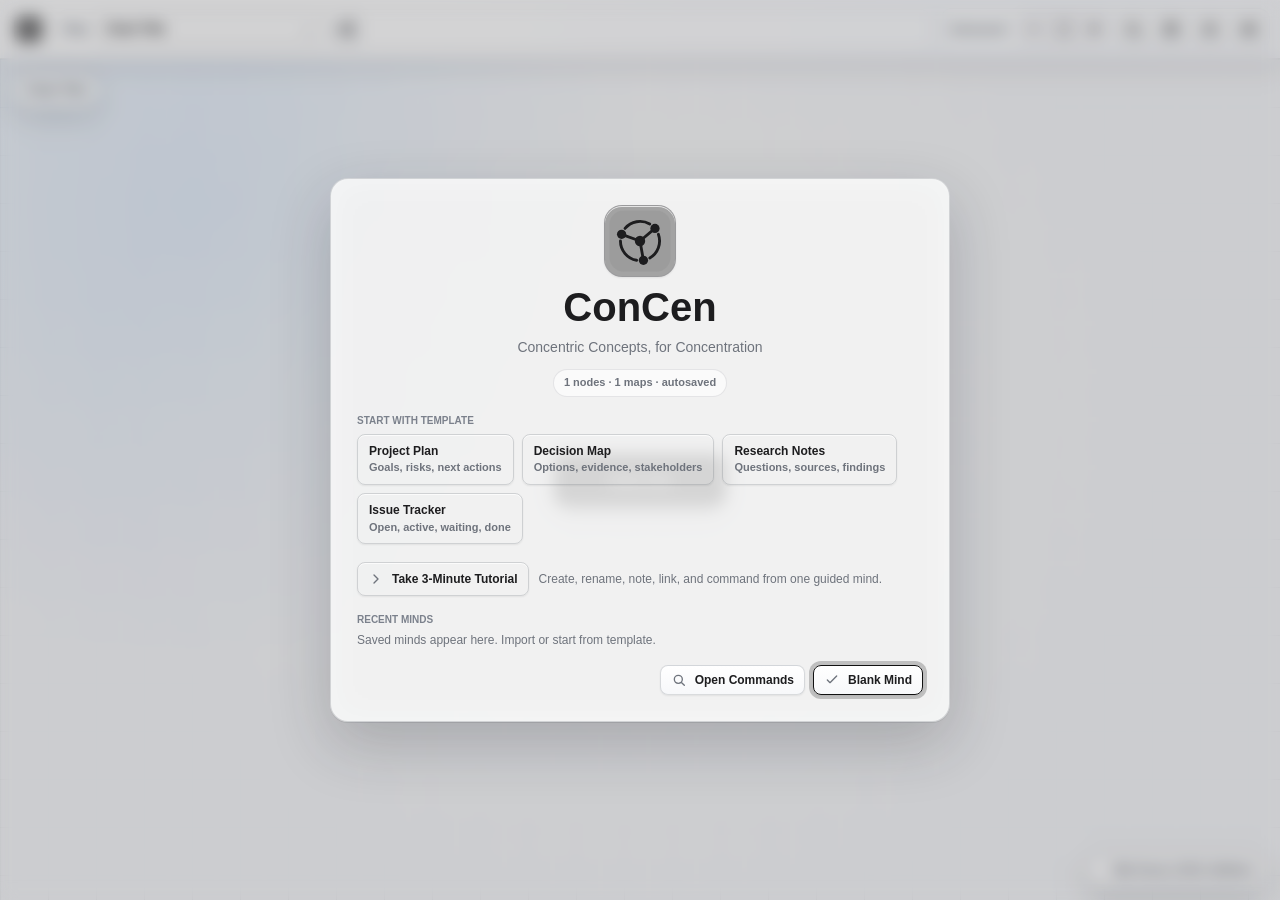
==== commit 54f1ce5c: "Add map-specific controls menu" ====
--- a/index.html
+++ b/index.html
@@ -35,169 +35,24 @@
             <select id="mapSelect"></select>
             <div id="mapSelectDropdown" class="custom-select map-select-dropdown" data-for="mapSelect"></div>
           </label>
-          <button id="parentMapButton" class="icon-button" data-icon="‹" type="button" title="Go to parent map (Ctrl+Left)" aria-label="Go to parent map">
-            <span class="visually-hidden">Parent Map</span>
-          </button>
-          <button id="childMapButton" class="icon-button" data-icon="›" type="button" title="Return to recent child map (Ctrl+Right)" aria-label="Return to recent child map">
-            <span class="visually-hidden">Child Map</span>
-          </button>
-          <button id="newMapButton" class="icon-button" data-icon="+" type="button" title="New map" aria-label="New map">
-            <span class="visually-hidden">New Map</span>
-          </button>
-        </div>
+          <details class="map-menu">
+            <summary class="icon-button" data-icon="⋯" data-icon-name="map" title="Map controls" aria-label="Map controls">
+              <span class="visually-hidden">Map Controls</span>
+            </summary>
+            <div class="map-panel">
+              <span class="settings-section-title">Current Map</span>
+              <label class="title-field">
+                <span>Title</span>
+                <input id="titleInput" type="text" value="Chart Title" autocomplete="off">
+              </label>
+              <div class="map-navigation-actions" role="group" aria-label="Map navigation">
+                <button id="parentMapButton" data-icon="‹" type="button" title="Go to parent map (Ctrl+Left)">Parent</button>
+                <button id="childMapButton" data-icon="›" type="button" title="Return to recent child map (Ctrl+Right)">Recent Child</button>
+              </div>
+              <button id="newMapButton" data-icon="+" type="button">New Map</button>
 
-        <div class="toolbar-group title-controls" aria-label="Title controls">
-          <label class="title-field">
-            <span>Title</span>
-            <input id="titleInput" type="text" value="Chart Title" autocomplete="off">
-          </label>
-        </div>
-
-        <div class="toolbar-group utility-controls" aria-label="View controls">
-          <output id="saveState" class="save-state" aria-live="polite">Autosaved</output>
-          <div class="zoom-controls" role="group" aria-label="Zoom controls">
-            <button id="zoomOutButton" class="icon-button" data-icon="−" type="button" title="Zoom out" aria-label="Zoom out">
-              <span class="visually-hidden">Zoom Out</span>
-            </button>
-            <button id="fitViewButton" class="icon-button" data-icon="□" type="button" title="Fit view" aria-label="Fit view">
-              <span class="visually-hidden">Fit View</span>
-            </button>
-            <button id="zoomInButton" class="icon-button" data-icon="+" type="button" title="Zoom in" aria-label="Zoom in">
-              <span class="visually-hidden">Zoom In</span>
-            </button>
-          </div>
-          <button id="commandPaletteButton" class="icon-button" data-icon="⌕" type="button" title="Search and commands (Ctrl+K)" aria-label="Search and commands">
-            <span class="visually-hidden">Search and Commands</span>
-          </button>
-          <button id="shortcutSheetButton" class="icon-button" data-icon="?" type="button" title="Shortcuts" aria-label="Shortcuts">
-            <span class="visually-hidden">Shortcuts</span>
-          </button>
-          <details class="mind-menu command-menu">
-            <summary class="icon-button" data-icon="☰" title="Mind actions" aria-label="Mind actions">
-              <span class="visually-hidden">Mind</span>
-            </summary>
-            <div class="command-panel">
-              <button id="newMindButton" type="button" data-icon="+">New Mind</button>
-              <button id="saveMindButton" type="button" data-icon="✓">Save Mind</button>
-              <button id="exportMindButton" type="button" data-icon="⇧">Save Copy</button>
-              <button id="recoveryButton" type="button" data-icon="↺">Recovery</button>
-              <details class="trust-data">
-                <summary data-icon="◇">Trust & Data</summary>
-                <div class="trust-data-panel" aria-label="Trust and data controls">
-                  <div id="trustDataSummary" class="trust-data-summary" aria-live="polite"></div>
-                  <label>
-                    <span>Author</span>
-                    <input id="authorDisplayNameInput" type="text" autocomplete="off" placeholder="Your name">
-                  </label>
-                  <div class="trust-actions">
-                    <button id="saveAuthorProfileButton" type="button" data-icon="✓">Save Author</button>
-                    <button id="trustRecoveryButton" type="button" data-icon="+">Recovery Point</button>
-                    <button id="trustBackupButton" type="button" data-icon="⇧">Download Backup</button>
-                    <button id="trustOpenRecoveryButton" type="button" data-icon="↺">Open Recovery</button>
-                    <button id="trustPushButton" type="button" data-icon="⇧">Push</button>
-                    <button id="trustPullButton" type="button" data-icon="⇩">Pull</button>
-                    <button id="trustDisconnectButton" type="button" class="quiet-danger" data-icon="×">Disconnect</button>
-                  </div>
-                </div>
-              </details>
-              <label class="import-mind" data-icon="⇩">
-                <span>Open Mind</span>
-                <input id="importMindInput" type="file" accept="application/json,.json">
-              </label>
-              <details class="github-sync">
-                <summary data-icon="⌁">GitHub Sync</summary>
-                <div class="github-sync-panel">
-                  <label>
-                    <span>Owner</span>
-                    <input id="githubOwnerInput" type="text" autocomplete="off" placeholder="github-user">
-                  </label>
-                  <label>
-                    <span>Repo</span>
-                    <input id="githubRepoInput" type="text" autocomplete="off" placeholder="private-minds">
-                  </label>
-                  <label>
-                    <span>Branch</span>
-                    <input id="githubBranchInput" type="text" autocomplete="off" placeholder="main">
-                  </label>
-                  <label>
-                    <span>Path</span>
-                    <input id="githubPathInput" type="text" autocomplete="off" placeholder="minds/concen.mind.json">
-                  </label>
-                  <label>
-                    <span>Token</span>
-                    <input id="githubTokenInput" type="password" autocomplete="off" placeholder="Fine-grained token">
-                  </label>
-                  <div class="github-sync-actions">
-                    <button id="githubSaveSettingsButton" type="button" data-icon="✓">Save</button>
-                    <button id="githubExportSettingsButton" type="button" data-icon="⇧">Download Settings</button>
-                    <label class="github-import-settings" data-icon="⇩">
-                      <span>Open Settings</span>
-                      <input id="githubImportSettingsInput" type="file" accept="application/json,.json">
-                    </label>
-                    <button id="githubPushButton" type="button" data-icon="⇧">Push</button>
-                    <button id="githubPullButton" type="button" data-icon="⇩">Pull</button>
-                    <button id="githubDisconnectButton" type="button" data-icon="×">Disconnect</button>
-                  </div>
-                </div>
-              </details>
-              <button id="clearRecentMindsButton" type="button" data-icon="⌫">Clear Recents</button>
-              <button id="deleteMapButton" type="button" class="quiet-danger" data-icon="−">Delete Map</button>
-              <button id="resetButton" type="button" class="quiet-danger" data-icon="×">Reset Mind</button>
-            </div>
-          </details>
-          <details class="settings-menu">
-            <summary class="icon-button" data-icon="⚙" title="Settings" aria-label="Settings">
-              <span class="visually-hidden">Settings</span>
-            </summary>
-            <div class="settings-panel">
               <input id="viewModeInput" class="legacy-view-mode" type="checkbox" checked hidden>
-              <div class="theme-controls" aria-label="Theme controls">
-                <span class="settings-section-title">Appearance</span>
-                <label class="theme-field">
-                  <span>Theme</span>
-                  <select id="themePresetInput"></select>
-                  <div id="themePresetDropdown" class="custom-select" data-for="themePresetInput"></div>
-                </label>
-                <label class="theme-field">
-                  <span>Style</span>
-                  <select id="stylePresetInput"></select>
-                  <div id="stylePresetDropdown" class="custom-select" data-for="stylePresetInput"></div>
-                </label>
-                <label class="theme-field">
-                  <span>Background</span>
-                  <select id="backgroundEffectInput"></select>
-                  <div id="backgroundEffectDropdown" class="custom-select" data-for="backgroundEffectInput"></div>
-                </label>
-                <label id="backgroundImageUpload" class="background-upload import-theme" data-icon="⇧" hidden>
-                  <span>Upload image</span>
-                  <input id="backgroundImageInput" type="file" accept="image/*">
-                </label>
-                <label class="theme-field">
-                  <span>Navigation</span>
-                  <select id="navigationModeInput"></select>
-                  <div id="navigationModeDropdown" class="custom-select" data-for="navigationModeInput"></div>
-                </label>
-                <div id="customThemeEditor" class="custom-theme-editor" aria-label="Custom theme colors" hidden></div>
-                <div>
-                  <span class="theme-label">Branches</span>
-                  <div id="branchPalette" class="branch-palette" aria-label="Branch colors"></div>
-                </div>
-                <div class="theme-actions">
-                  <button id="shufflePaletteButton" type="button" data-icon="⇄">Shuffle</button>
-                  <button id="resetPaletteButton" type="button" data-icon="↺">Reset</button>
-                  <button id="exportThemeButton" type="button" data-icon="⇧">Export</button>
-                  <label class="import-theme" data-icon="⇩">
-                    <span>Import</span>
-                    <input id="importThemeInput" type="file" accept="application/json,.json">
-                  </label>
-                </div>
-                <label class="screensaver-toggle">
-                  <span>Screensaver</span>
-                  <input id="screensaverEnabledInput" type="checkbox">
-                </label>
-                <button id="startScreensaverButton" class="screensaver-start-button" type="button" data-icon="◎">Start Screensaver</button>
-              </div>
-              <div class="spacing-controls" aria-label="Spacing controls">
+              <div class="spacing-controls" aria-label="Current map layout controls">
                 <div class="spacing-header">
                   <span class="settings-section-title">Layout</span>
                   <div class="segmented-control view-mode-control" role="group" aria-label="View mode">
@@ -249,6 +104,153 @@
                     </div>
                   </div>
                 </div>
+              </div>
+              <button id="deleteMapButton" type="button" class="quiet-danger" data-icon="−">Delete Map</button>
+            </div>
+          </details>
+        </div>
+
+        <div class="toolbar-group utility-controls" aria-label="View controls">
+          <output id="saveState" class="save-state" aria-live="polite">Autosaved</output>
+          <div class="zoom-controls" role="group" aria-label="Zoom controls">
+            <button id="zoomOutButton" class="icon-button" data-icon="−" type="button" title="Zoom out" aria-label="Zoom out">
+              <span class="visually-hidden">Zoom Out</span>
+            </button>
+            <button id="fitViewButton" class="icon-button" data-icon="□" type="button" title="Fit view" aria-label="Fit view">
+              <span class="visually-hidden">Fit View</span>
+            </button>
+            <button id="zoomInButton" class="icon-button" data-icon="+" type="button" title="Zoom in" aria-label="Zoom in">
+              <span class="visually-hidden">Zoom In</span>
+            </button>
+          </div>
+          <button id="commandPaletteButton" class="icon-button" data-icon="⌕" type="button" title="Search and commands (Ctrl+K)" aria-label="Search and commands">
+            <span class="visually-hidden">Search and Commands</span>
+          </button>
+          <button id="shortcutSheetButton" class="icon-button" data-icon="?" type="button" title="Shortcuts" aria-label="Shortcuts">
+            <span class="visually-hidden">Shortcuts</span>
+          </button>
+          <details class="mind-menu command-menu">
+            <summary class="icon-button" data-icon="☰" title="Mind actions" aria-label="Mind actions">
+              <span class="visually-hidden">Mind</span>
+            </summary>
+            <div class="command-panel">
+              <button id="newMindButton" type="button" data-icon="+">New Mind</button>
+              <button id="saveMindButton" type="button" data-icon="✓">Save Mind</button>
+              <button id="exportMindButton" type="button" data-icon="⇧">Save Copy</button>
+              <button id="recoveryButton" type="button" data-icon="↺">Recovery</button>
+              <details class="trust-data">
+                <summary data-icon="◇">Trust & Data</summary>
+                <div class="trust-data-panel" aria-label="Trust and data controls">
+                  <div id="trustDataSummary" class="trust-data-summary" aria-live="polite"></div>
+                  <label>
+                    <span>Author</span>
+                    <input id="authorDisplayNameInput" type="text" autocomplete="off" placeholder="Your name">
+                  </label>
+                  <div class="trust-actions">
+                    <button id="saveAuthorProfileButton" type="button" data-icon="✓">Save Author</button>
+                    <button id="trustRecoveryButton" type="button" data-icon="+">Recovery Point</button>
+                    <button id="trustBackupButton" type="button" data-icon="⇧">Download Backup</button>
+                    <button id="trustOpenRecoveryButton" type="button" data-icon="↺">Open Recovery</button>
+                    <button id="trustPushButton" type="button" data-icon="⇧">Push</button>
+                    <button id="trustPullButton" type="button" data-icon="⇩">Pull</button>
+                    <button id="trustDisconnectButton" type="button" class="quiet-danger" data-icon="×">Disconnect</button>
+                  </div>
+                </div>
+              </details>
+              <label class="import-mind" data-icon="⇩">
+                <span>Open Mind</span>
+                <input id="importMindInput" type="file" accept="application/json,.json">
+              </label>
+              <details class="github-sync">
+                <summary data-icon="⌁">GitHub Sync</summary>
+                <div class="github-sync-panel">
+                  <label>
+                    <span>Owner</span>
+                    <input id="githubOwnerInput" type="text" autocomplete="off" placeholder="github-user">
+                  </label>
+                  <label>
+                    <span>Repo</span>
+                    <input id="githubRepoInput" type="text" autocomplete="off" placeholder="private-minds">
+                  </label>
+                  <label>
+                    <span>Branch</span>
+                    <input id="githubBranchInput" type="text" autocomplete="off" placeholder="main">
+                  </label>
+                  <label>
+                    <span>Path</span>
+                    <input id="githubPathInput" type="text" autocomplete="off" placeholder="minds/concen.mind.json">
+                  </label>
+                  <label>
+                    <span>Token</span>
+                    <input id="githubTokenInput" type="password" autocomplete="off" placeholder="Fine-grained token">
+                  </label>
+                  <div class="github-sync-actions">
+                    <button id="githubSaveSettingsButton" type="button" data-icon="✓">Save</button>
+                    <button id="githubExportSettingsButton" type="button" data-icon="⇧">Download Settings</button>
+                    <label class="github-import-settings" data-icon="⇩">
+                      <span>Open Settings</span>
+                      <input id="githubImportSettingsInput" type="file" accept="application/json,.json">
+                    </label>
+                    <button id="githubPushButton" type="button" data-icon="⇧">Push</button>
+                    <button id="githubPullButton" type="button" data-icon="⇩">Pull</button>
+                    <button id="githubDisconnectButton" type="button" data-icon="×">Disconnect</button>
+                  </div>
+                </div>
+              </details>
+              <button id="clearRecentMindsButton" type="button" data-icon="⌫">Clear Recents</button>
+              <button id="resetButton" type="button" class="quiet-danger" data-icon="×">Reset Mind</button>
+            </div>
+          </details>
+          <details class="settings-menu">
+            <summary class="icon-button" data-icon="⚙" title="Settings" aria-label="Settings">
+              <span class="visually-hidden">Settings</span>
+            </summary>
+            <div class="settings-panel">
+              <div class="theme-controls" aria-label="Theme controls">
+                <span class="settings-section-title">Appearance</span>
+                <label class="theme-field">
+                  <span>Theme</span>
+                  <select id="themePresetInput"></select>
+                  <div id="themePresetDropdown" class="custom-select" data-for="themePresetInput"></div>
+                </label>
+                <label class="theme-field">
+                  <span>Style</span>
+                  <select id="stylePresetInput"></select>
+                  <div id="stylePresetDropdown" class="custom-select" data-for="stylePresetInput"></div>
+                </label>
+                <label class="theme-field">
+                  <span>Background</span>
+                  <select id="backgroundEffectInput"></select>
+                  <div id="backgroundEffectDropdown" class="custom-select" data-for="backgroundEffectInput"></div>
+                </label>
+                <label id="backgroundImageUpload" class="background-upload import-theme" data-icon="⇧" hidden>
+                  <span>Upload image</span>
+                  <input id="backgroundImageInput" type="file" accept="image/*">
+                </label>
+                <label class="theme-field">
+                  <span>Navigation</span>
+                  <select id="navigationModeInput"></select>
+                  <div id="navigationModeDropdown" class="custom-select" data-for="navigationModeInput"></div>
+                </label>
+                <div id="customThemeEditor" class="custom-theme-editor" aria-label="Custom theme colors" hidden></div>
+                <div>
+                  <span class="theme-label">Branches</span>
+                  <div id="branchPalette" class="branch-palette" aria-label="Branch colors"></div>
+                </div>
+                <div class="theme-actions">
+                  <button id="shufflePaletteButton" type="button" data-icon="⇄">Shuffle</button>
+                  <button id="resetPaletteButton" type="button" data-icon="↺">Reset</button>
+                  <button id="exportThemeButton" type="button" data-icon="⇧">Export</button>
+                  <label class="import-theme" data-icon="⇩">
+                    <span>Import</span>
+                    <input id="importThemeInput" type="file" accept="application/json,.json">
+                  </label>
+                </div>
+                <label class="screensaver-toggle">
+                  <span>Screensaver</span>
+                  <input id="screensaverEnabledInput" type="checkbox">
+                </label>
+                <button id="startScreensaverButton" class="screensaver-start-button" type="button" data-icon="◎">Start Screensaver</button>
               </div>
             </div>
           </details>
--- a/styles.css
+++ b/styles.css
@@ -739,8 +739,8 @@
   box-shadow: 0 1px 0 rgba(255, 255, 255, 0.32) inset;
 }
 
-.title-controls {
-  flex: 1 1 260px;
+.map-controls {
+  flex: 1 1 360px;
 }
 
 .utility-controls {
@@ -871,7 +871,8 @@
 .import-mind,
 .import-theme,
 .settings-menu summary,
-.command-menu > summary {
+.command-menu > summary,
+.map-menu > summary {
   display: inline-flex;
   align-items: center;
   justify-content: center;
@@ -984,13 +985,15 @@
 .github-import-settings:hover,
 .import-theme:hover,
 .settings-menu summary:hover,
-.command-menu > summary:hover {
+.command-menu > summary:hover,
+.map-menu > summary:hover {
   background: var(--control-hover);
 }
 
 button:active,
 .settings-menu summary:active,
-.command-menu > summary:active {
+.command-menu > summary:active,
+.map-menu > summary:active {
   background: var(--control-pressed);
   transform: translateY(1px);
 }
@@ -1039,24 +1042,28 @@
 }
 
 .settings-menu,
-.command-menu {
+.command-menu,
+.map-menu {
   position: relative;
 }
 
 .settings-menu summary,
-.command-menu summary {
+.command-menu summary,
+.map-menu summary {
   display: inline-flex;
   align-items: center;
   list-style: none;
 }
 
 .settings-menu summary::-webkit-details-marker,
-.command-menu summary::-webkit-details-marker {
+.command-menu summary::-webkit-details-marker,
+.map-menu summary::-webkit-details-marker {
   display: none;
 }
 
 .settings-panel,
-.command-panel {
+.command-panel,
+.map-panel {
   position: absolute;
   top: calc(100% + 10px);
   right: 0;
@@ -1083,8 +1090,45 @@
   gap: 6px;
 }
 
+.map-panel {
+  left: 0;
+  right: auto;
+  min-width: min(390px, calc(100vw - 24px));
+}
+
+.map-panel .title-field {
+  display: grid;
+  grid-template-columns: 48px minmax(0, 1fr);
+  align-items: center;
+  gap: 8px;
+}
+
+.map-navigation-actions {
+  display: grid;
+  grid-template-columns: 1fr 1fr;
+  gap: 6px;
+}
+
+.map-panel > button,
+.map-navigation-actions button {
+  width: 100%;
+  min-height: 34px;
+}
+
+.map-panel > button::before,
+.map-navigation-actions button::before {
+  content: attr(data-icon);
+  display: grid;
+  place-items: center;
+  width: 18px;
+  margin-right: 8px;
+  color: var(--muted);
+  font-weight: 760;
+}
+
 .settings-panel,
-.command-panel {
+.command-panel,
+.map-panel {
   scrollbar-gutter: stable;
 }
 
@@ -3343,6 +3387,13 @@
   font-weight: 700;
 }
 
+.node.view-book .markdown-code-block,
+.node.view-document .markdown-code-block {
+  fill: var(--ink);
+  font-size: 0.9em;
+  font-weight: 650;
+}
+
 .node.view-book .markdown-link {
   text-decoration: underline;
   text-decoration-thickness: 1.2px;
@@ -3353,6 +3404,24 @@
 .node.view-book .markdown-highlight {
   fill: var(--node-ink);
   font-weight: 850;
+}
+
+.node.view-book .markdown-table-header,
+.node.view-document .markdown-table-header {
+  fill: var(--ink);
+  font-weight: 900;
+}
+
+.node.view-book .markdown-table-primary,
+.node.view-document .markdown-table-primary {
+  fill: var(--node-ink);
+  font-weight: 900;
+}
+
+.node.view-book .markdown-table-meta,
+.node.view-document .markdown-table-meta {
+  fill: var(--muted);
+  font-size: 0.94em;
 }
 
 .node.view-book .node-accent,
@@ -3645,7 +3714,8 @@
   .theme-actions button,
   .import-mind,
   .import-theme,
-  .settings-menu summary {
+  .settings-menu summary,
+  .map-menu > summary {
     width: 100%;
     min-height: 36px;
     justify-content: center;
@@ -3708,7 +3778,8 @@
   }
 
   .settings-panel,
-  .command-panel {
+  .command-panel,
+  .map-panel {
     position: static;
     min-width: 0;
     margin-top: 8px;
@@ -3727,6 +3798,26 @@
     overflow: auto;
   }
 
+  .map-menu {
+    width: 100%;
+  }
+
+  .map-menu[open] .map-panel {
+    position: fixed;
+    top: auto;
+    left: 8px;
+    right: 8px;
+    bottom: 8px;
+    z-index: 30;
+    max-height: min(78vh, 640px);
+    overflow: auto;
+  }
+
+  .map-menu[open] > summary {
+    position: relative;
+    z-index: 31;
+  }
+
   .settings-menu[open] > summary {
     position: relative;
     z-index: 31;
